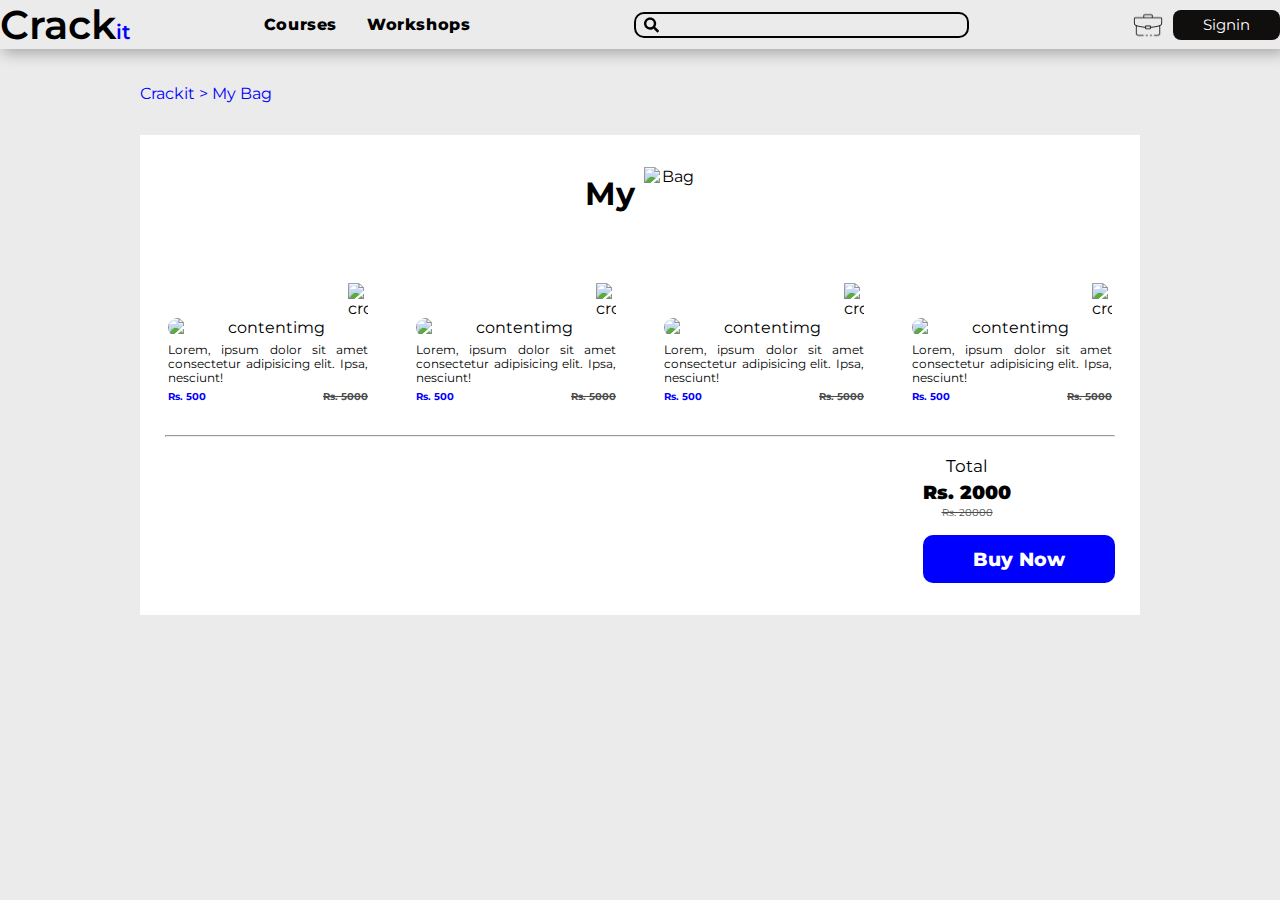
==== Crackit-Main/checkout.html @ 6f3ba3df "responsive" ====
<!DOCTYPE html>
<html lang="en">
  <head>
    <meta charset="UTF-8" />
    <meta http-equiv="X-UA-Compatible" content="IE=edge" />
    <meta name="viewport" content="width=device-width, initial-scale=1.0" />
    <link rel="stylesheet" href="static/css/style.css" />
    <link rel="preconnect" href="https://fonts.gstatic.com" />
    <link
      href="https://fonts.googleapis.com/css2?family=Montserrat:wght@100;200;300;400;500;600;700;800;900&display=swap"
      rel="stylesheet"
    />
    <title>Checkout</title>
  </head>
  <body>
    <!-- HEADER -->
    <header>
    
        <div class="header">
          <!-- Hamburger Menu -->
          <div class="menuHamb">
            <div class="hamburger">
              <span></span>
              <span></span>
              <span></span>
            </div>
            <div class="dropMenu"></div>
            <div class="hamburgerContent">
              <ul class="dropContent">
                <li>About</li>
                <li class="serviceitem">Service</li>
                <li>Contact</li>
                <li>Content</li>
                <li class="bookitem">Books</li>
              </ul>
              <!-- Service Drop Down -->
              <ul class="service-drop">
                <li class="service_back">Back</li>
                <li>Service</li>
                <li>Service</li>
                <li>service</li>
                <li>service</li>
              </ul>

              <!-- Book List -->
              <ul class="book-list">
                <li class="book_back">Back</li>
                <li>Book</li>
                <li>book</li>
                <li>book</li>
              </ul>
            </div>
          </div>
          <!-- End hamburger -->
          <a href="" class="logo">Crack<small>it</small></a>
          <nav>
            <ul>
              <li><a href="">Courses</a></li>
              <li><a href="">Workshops</a></li>
            </ul>
          </nav>

          <div class="input">
            <img src="static/images/search-solid.svg" alt="" />
            <input type="text" />
          </div>

          <div class="headerend">
            <img src="static/images/bag.png" alt="" />

            <button>Signin</button>
          </div>
        </div>
   
    </header>
    <!-- Header End -->

    <!-- Check out page -->

    <section class="container">
      <div class="checkoutText">
        <p>Crackit<span>&nbsp;&gt;&nbsp;</span>My Bag</p>
      </div>
      <div class="myBag">
        <div class="heading">
          <span><h1>My&nbsp;</h1>
            <img src="/static/images/bag1.svg" alt="Bag"
          /></span>
        </div>
        <div class="bagItems">
          <div class="cards">
            <!-- Cards -->
            <div class="cardSectionOne">
              <div class="singleCard">
                <img src="/static/images/close.svg" alt="cross" class="cross" />
                <img src="/static/images/card.jpeg" alt="contentimg" class="img" />
                <p class="desc">
                  Lorem, ipsum dolor sit amet consectetur adipisicing elit. Ipsa,
                  nesciunt!
                </p>
                <span class="prices">
                  <p class="discountPrice">Rs.&nbsp;500</p>
                  <strike><p class="mainPrice">Rs.&nbsp;5000</p></strike>
                </span>
              </div>
              <div class="singleCard">
                  <img src="/static/images/close.svg" alt="cross" class="cross" />
                  <img src="/static/images/card.jpeg" alt="contentimg" class="img" />
                  <p class="desc">
                    Lorem, ipsum dolor sit amet consectetur adipisicing elit. Ipsa,
                    nesciunt!
                  </p>
                  <span class="prices">
                    <p class="discountPrice">Rs.&nbsp;500</p>
                    <strike><p class="mainPrice">Rs.&nbsp;5000</p></strike>
                  </span>
              </div>
            </div>
            <div class="cardSectionTwo">
              <div class="singleCard">
                <img src="/static/images/close.svg" alt="cross" class="cross" />
                <img src="/static/images/card.jpeg" alt="contentimg" class="img" />
                <p class="desc">
                  Lorem, ipsum dolor sit amet consectetur adipisicing elit. Ipsa,
                  nesciunt!
                </p>
                <span class="prices">
                  <p class="discountPrice">Rs.&nbsp;500</p>
                  <strike><p class="mainPrice">Rs.&nbsp;5000</p></strike>
                </span>
              </div>
              <div class="singleCard">
                <img src="/static/images/close.svg" alt="cross" class="cross" />
                <img src="/static/images/card.jpeg" alt="contentimg" class="img" />
                <p class="desc">
                  Lorem, ipsum dolor sit amet consectetur adipisicing elit. Ipsa,
                  nesciunt!
                </p>
                <span class="prices">
                  <p class="discountPrice">Rs.&nbsp;500</p>
                  <strike><p class="mainPrice">Rs.&nbsp;5000</p></strike>
                </span>
              </div>
            </div>
            <!-- Cards End -->
          </div>
        </div>
        <hr>
        <div class="bagTotal">
          <div class="total">
           <div class="totalprice">
            <p class="totalHeading">Total</p>
            <div class="totalanddisc">
              <p class="discountTotalPrice">Rs.&nbsp;2000</p>
              <strike><p class="mainTotalPrice">Rs.&nbsp;20000</p></strike>
            </div>
           </div>
            <button class="buynow">Buy Now</button>
          </div>
        </div>
      </div>
    </section>

    <!-- End Checkout -->
  </body>
</html>
---- Crackit-Main/static/css/style.css ----
html {
  font-size: 100%;
  -webkit-box-sizing: border-box;
  box-sizing: border-box;
}

*,
*::after,
*::before {
  margin: 0;
  padding: 0;
  font-family: "Montserrat", sans-serif;
  -webkit-box-sizing: inherit;
  box-sizing: inherit;
}

a {
  text-decoration: none;
}

li {
  list-style-type: none;
}

p {
  -webkit-margin-before: 1em;
          margin-block-start: 1em;
  -webkit-margin-after: 0em;
          margin-block-end: 0em;
}

.container {
  max-width: 1000px;
  margin-left: auto;
  margin-right: auto;
}

.container1 {
  max-width: 1000px;
  margin-left: auto;
  margin-right: auto;
}

.card {
  width: 230px;
  height: 280px;
  border-radius: 10px;
  overflow: hidden;
  box-shadow: -1px 4px 8px 0px rgba(213, 213, 213, 0.46);
  -webkit-box-shadow: -1px 4px 8px 0px #d6d6d6;
  -moz-box-shadow: -1px 4px 8px 0px rgba(214, 214, 214, 0.46);
}

.card .card-img img {
  width: 230px;
  height: auto;
}

.card .card-bottom {
  margin-left: 16px;
  margin-right: 16px;
}

.card .card-bottom .bottom-top {
  line-height: 1px;
  display: -webkit-box;
  display: -ms-flexbox;
  display: flex;
  -webkit-box-pack: justify;
  -ms-flex-pack: justify;
  justify-content: space-between;
}

.card .card-bottom .bottom-top p {
  font-size: 10px;
  font-weight: 600;
}

.card .card-bottom .bottom-mid p {
  font-size: 14px;
  font-weight: 400;
  -webkit-margin-after: 1em;
  margin-block-end: 1em;
}

.card .card-bottom .bottom-bot {
  display: -webkit-box;
  display: -ms-flexbox;
  display: flex;
  -webkit-box-pack: justify;
  -ms-flex-pack: justify;
  justify-content: space-between;
  -webkit-box-align: center;
      -ms-flex-align: center;
          align-items: center;
}

.card .card-bottom .bottom-bot .bottom-price {
  display: -webkit-box;
  display: -ms-flexbox;
  display: flex;
}

.card .card-bottom .bottom-bot .bottom-price p {
  font-size: 12px;
  font-weight: 400;
}

.card .card-bottom .bottom-bot .bottom-price .bottom-price-text {
  color: blue;
  margin-left: 10px;
}

.card .card-bottom .bottom-bot .bottom-img .pot {
  width: 40px;
  height: auto;
}

button {
  border: none;
  outline: none;
  background-color: transparent;
}

header {
  box-shadow: 4px 3px 14px 1px #d6d6d6;
  -webkit-box-shadow: 4px 3px 14px 1px rgba(0, 0, 0, 0.3);
  -moz-box-shadow: 4px 3px 14px 1px #d6d6d6;
}

header .header {
  max-width: 1300px;
  margin-left: auto;
  margin-right: auto;
  display: -webkit-box;
  display: -ms-flexbox;
  display: flex;
  -webkit-box-pack: justify;
      -ms-flex-pack: justify;
          justify-content: space-between;
  -webkit-box-align: center;
      -ms-flex-align: center;
          align-items: center;
}

header .header .menuHamb {
  display: none;
}

header .header .hamburger {
  display: none;
}

header .header .logo {
  font-size: 40px;
  color: black;
  font-weight: 600;
}

header .header .logo small {
  font-size: 20px;
  color: blue;
}

header .header nav {
  display: -webkit-box;
  display: -ms-flexbox;
  display: flex;
}

header .header nav ul {
  display: -webkit-box;
  display: -ms-flexbox;
  display: flex;
}

header .header nav ul li {
  margin-right: 30px;
}

header .header nav ul li a {
  font-weight: 800;
  color: black;
  letter-spacing: 0.6px;
}

header .header .input {
  margin-right: 30px;
  display: -webkit-box;
  display: -ms-flexbox;
  display: flex;
  border: 2px solid black;
  border-radius: 10px;
  padding: 3px 8px;
}

header .header .input input {
  background-color: transparent;
  border: transparent;
  outline: none;
  width: 300px;
}

header .header .input img {
  width: 15px;
  height: auto;
}

header .header .headerend {
  display: -webkit-box;
  display: -ms-flexbox;
  display: flex;
}

header .header .headerend img {
  width: 30px;
  margin-right: 10px;
}

header .header .headerend button {
  border: none;
  outline: none;
  background-color: transparent;
  background-color: #110e0e;
  color: white;
  padding: 5px 30px;
  border-radius: 8px;
  font-size: 15px;
}

@media (max-width: 768px) {
  header {
    background-color: #052837;
    margin: 0px;
    box-shadow: 4px 3px 14px 1px #d6d6d6;
    -webkit-box-shadow: 4px 3px 14px 1px rgba(0, 0, 0, 0.3);
    -moz-box-shadow: 4px 3px 14px 1px #d6d6d6;
  }
  header .header {
    padding: 15px 15px 10px 15px;
    display: -webkit-box;
    display: -ms-flexbox;
    display: flex;
    -webkit-box-pack: justify;
        -ms-flex-pack: justify;
            justify-content: space-between;
    -webkit-box-align: center;
        -ms-flex-align: center;
            align-items: center;
  }
  header .header .menuHamb {
    display: block;
  }
  header .header .menuHamb .hamburger {
    display: -webkit-box;
    display: -ms-flexbox;
    display: flex;
    -webkit-box-orient: vertical;
    -webkit-box-direction: normal;
        -ms-flex-direction: column;
            flex-direction: column;
    -webkit-box-align: center;
        -ms-flex-align: center;
            align-items: center;
  }
  header .header .menuHamb .hamburger span:nth-child(2n) {
    display: block;
    background-color: white;
    width: 18px;
    border-radius: 2px;
    height: 2.5px;
    -webkit-box-align: center;
        -ms-flex-align: center;
            align-items: center;
    -webkit-box-pack: center;
        -ms-flex-pack: center;
            justify-content: center;
    margin-bottom: 5px;
  }
  header .header .menuHamb .hamburger span:nth-child(2n + 1) {
    border-radius: 2px;
    display: block;
    background-color: white;
    width: 26px;
    height: 2.5px;
  }
  header .header .menuHamb .hamburger span:not(last-child) {
    margin-bottom: 5px;
  }
  header .header .menuHamb .dropMenu {
    position: absolute;
    right: 20px;
    bottom: -20px;
    height: 15px;
    width: 15px;
    display: none;
  }
  header .header .menuHamb .dropMenu .show {
    display: block;
  }
  header .header .menuHamb .hamburgerContent {
    position: fixed;
    height: 100vh;
    width: 100%;
    z-index: 1;
    left: 0;
    top: 0;
    overflow: hidden;
    border-radius: 5px;
    background: #1b1830;
    color: white;
    display: none;
    -webkit-transition: all 0.6s ease;
    transition: all 0.6s ease;
    -webkit-transform: translateX(-100%);
            transform: translateX(-100%);
  }
  header .header .menuHamb .show {
    display: -webkit-box;
    display: -ms-flexbox;
    display: flex;
    -webkit-transform: none;
            transform: none;
    -webkit-transition: all 0.6s ease-in-out;
    transition: all 0.6s ease-in-out;
  }
  header .header .menuHamb .show ul.service-drop {
    display: none;
  }
  header .header .menuHamb .show ul.book-list {
    display: none;
  }
  header .header .menuHamb ul.dropContent {
    width: 100%;
    list-style: none;
    padding: 10px;
    -webkit-transition: all 0.3s ease;
    transition: all 0.3s ease;
  }
  header .header .menuHamb ul.dropContent li {
    line-height: 55px;
  }
  header .header .menuHamb ul.dropContent li a {
    position: relative;
    color: #b0b3b8;
    font-size: 18px;
    font-weight: 500;
    padding: 0 10px;
    display: -webkit-box;
    display: -ms-flexbox;
    display: flex;
    border-radius: 8px;
    -webkit-box-align: center;
        -ms-flex-align: center;
            align-items: center;
    text-decoration: none;
  }
  header .header .menuHamb ul.dropContent li a .icon span {
    line-height: 40px;
    font-size: 20px;
    color: #b0b3b8;
  }
  header .header .menuHamb ul.dropContent li a i {
    position: absolute;
    right: 10px;
    font-size: 25px;
    pointer-events: none;
  }
  header .header .menuHamb ul.dropContent li li:hover a {
    background: #3a3b3c;
  }
  header .header .logo {
    font-size: 30px;
    color: white;
    font-weight: 600;
  }
  header .header .logo small {
    font-size: 20px;
    color: white;
  }
  header .header nav {
    display: none;
  }
  header .header nav ul {
    display: -webkit-box;
    display: -ms-flexbox;
    display: flex;
  }
  header .header nav ul li {
    margin-right: 30px;
  }
  header .header nav ul li a {
    font-weight: 800;
    color: black;
    letter-spacing: 0.6px;
  }
  header .header .input {
    margin-right: 0px;
    display: -webkit-box;
    display: -ms-flexbox;
    display: flex;
    border: 0px solid black;
    border-radius: 10px;
    padding: 3px 8px;
  }
  header .header .input input {
    border: transparent;
    outline: none;
    width: 10px;
    background-color: transparent;
  }
  header .header .input input:focus {
    border: transparent;
    outline: none;
    width: 100px;
    z-index: 99;
    background-color: transparent;
  }
  header .header .input img {
    width: 15px;
    height: auto;
  }
  header .header .headerend {
    display: -webkit-box;
    display: -ms-flexbox;
    display: flex;
  }
  header .header .headerend img {
    width: 30px;
    margin-right: 10px;
  }
  header .header .headerend button {
    border: none;
    outline: none;
    background-color: transparent;
    background-color: transparent;
    color: white;
    padding: 5px 10px;
    border-radius: 8px;
    font-size: 18px;
    font-weight: 500;
  }
  header .dropMenu {
    width: 100%;
  }
}

@media (max-width: 576px) {
  header {
    background-color: #052837;
    margin: 0px;
    box-shadow: 4px 3px 14px 1px #d6d6d6;
    -webkit-box-shadow: 4px 3px 14px 1px rgba(0, 0, 0, 0.3);
    -moz-box-shadow: 4px 3px 14px 1px #d6d6d6;
  }
  header .container .header {
    padding: 15px 15px 10px 15px;
    display: -webkit-box;
    display: -ms-flexbox;
    display: flex;
    -webkit-box-pack: justify;
        -ms-flex-pack: justify;
            justify-content: space-between;
    -webkit-box-align: center;
        -ms-flex-align: center;
            align-items: center;
  }
  header .container .header .menuHamb {
    display: block;
  }
  header .container .header .menuHamb .hamburger {
    display: -webkit-box;
    display: -ms-flexbox;
    display: flex;
    -webkit-box-orient: vertical;
    -webkit-box-direction: normal;
        -ms-flex-direction: column;
            flex-direction: column;
    -webkit-box-align: center;
        -ms-flex-align: center;
            align-items: center;
  }
  header .container .header .menuHamb .hamburger span:nth-child(2n) {
    display: block;
    background-color: white;
    width: 18px;
    border-radius: 2px;
    height: 2.5px;
    -webkit-box-align: center;
        -ms-flex-align: center;
            align-items: center;
    -webkit-box-pack: center;
        -ms-flex-pack: center;
            justify-content: center;
    margin-bottom: 5px;
  }
  header .container .header .menuHamb .hamburger span:nth-child(2n + 1) {
    border-radius: 2px;
    display: block;
    background-color: white;
    width: 26px;
    height: 2.5px;
  }
  header .container .header .menuHamb .hamburger span:not(last-child) {
    margin-bottom: 5px;
  }
  header .container .header .menuHamb .dropMenu {
    position: absolute;
    right: 20px;
    bottom: -20px;
    height: 15px;
    width: 15px;
    display: none;
  }
  header .container .header .menuHamb .dropMenu .show {
    display: block;
  }
  header .container .header .menuHamb .hamburgerContent {
    position: fixed;
    height: 100%;
    width: 100%;
    z-index: 1;
    left: 0;
    overflow: hidden;
    border-radius: 5px;
    background: red;
    display: none;
    -webkit-transition: all 0.6s ease;
    transition: all 0.6s ease;
    -webkit-transform: translateX(-100%);
            transform: translateX(-100%);
  }
  header .container .header .menuHamb .show {
    display: -webkit-box;
    display: -ms-flexbox;
    display: flex;
    -webkit-transform: none;
            transform: none;
    -webkit-transition: all 0.6s ease-in-out;
    transition: all 0.6s ease-in-out;
  }
  header .container .header .menuHamb .show ul.service-drop {
    display: none;
  }
  header .container .header .menuHamb .show ul.book-list {
    display: none;
  }
  header .container .header .menuHamb ul.dropContent {
    width: 100%;
    list-style: none;
    padding: 10px;
    -webkit-transition: all 0.3s ease;
    transition: all 0.3s ease;
  }
  header .container .header .menuHamb ul.dropContent li {
    line-height: 55px;
  }
  header .container .header .menuHamb ul.dropContent li a {
    position: relative;
    color: #b0b3b8;
    font-size: 18px;
    font-weight: 500;
    padding: 0 10px;
    display: -webkit-box;
    display: -ms-flexbox;
    display: flex;
    border-radius: 8px;
    -webkit-box-align: center;
        -ms-flex-align: center;
            align-items: center;
    text-decoration: none;
  }
  header .container .header .menuHamb ul.dropContent li a .icon span {
    line-height: 40px;
    font-size: 20px;
    color: #b0b3b8;
  }
  header .container .header .menuHamb ul.dropContent li a i {
    position: absolute;
    right: 10px;
    font-size: 25px;
    pointer-events: none;
  }
  header .container .header .menuHamb ul.dropContent li li:hover a {
    background: #3a3b3c;
  }
  header .container .header .logo {
    font-size: 30px;
    color: white;
    font-weight: 600;
  }
  header .container .header .logo small {
    font-size: 20px;
    color: white;
  }
  header .container .header nav {
    display: none;
  }
  header .container .header nav ul {
    display: -webkit-box;
    display: -ms-flexbox;
    display: flex;
  }
  header .container .header nav ul li {
    margin-right: 30px;
  }
  header .container .header nav ul li a {
    font-weight: 800;
    color: black;
    letter-spacing: 0.6px;
  }
  header .container .header .input {
    margin-right: 0px;
    display: -webkit-box;
    display: -ms-flexbox;
    display: flex;
    border: 0px solid black;
    border-radius: 10px;
    padding: 3px 8px;
  }
  header .container .header .input input {
    border: transparent;
    outline: none;
    width: 10px;
    background-color: transparent;
  }
  header .container .header .input input:focus {
    border: transparent;
    outline: none;
    width: 100px;
    z-index: 99;
    background-color: transparent;
  }
  header .container .header .input img {
    width: 15px;
    height: auto;
  }
  header .container .header .headerend {
    display: -webkit-box;
    display: -ms-flexbox;
    display: flex;
  }
  header .container .header .headerend img {
    width: 30px;
    margin-right: 10px;
  }
  header .container .header .headerend button {
    border: none;
    outline: none;
    background-color: transparent;
    background-color: transparent;
    color: white;
    padding: 5px 10px;
    border-radius: 8px;
    font-size: 18px;
    font-weight: 500;
  }
  header .container .dropMenu {
    width: 100%;
  }
}

.mainCatContent .breadCrums {
  display: -webkit-box;
  display: -ms-flexbox;
  display: flex;
  -webkit-box-align: center;
      -ms-flex-align: center;
          align-items: center;
  height: 100px;
}

.mainCatContent .breadCrums span {
  display: -webkit-box;
  display: -ms-flexbox;
  display: flex;
  -webkit-box-pack: start;
      -ms-flex-pack: start;
          justify-content: start;
}

.mainCatContent .competitiveExam .examHeading {
  height: 50px;
}

.mainCatContent .competitiveExam .examHeading p {
  overflow: hidden;
  font-size: 30px;
  font-weight: 900;
  letter-spacing: 1px;
  -webkit-margin-before: 0;
          margin-block-start: 0;
  color: black;
  -webkit-text-fill-color: transparent;
  -webkit-text-stroke-width: 1.5px;
  -webkit-text-stroke-color: black;
}

.mainCatContent .competitiveExam .examHeading p:before {
  background-color: #000;
  content: "";
  display: inline-block;
  height: 1px;
  position: relative;
  vertical-align: middle;
  width: 34.5%;
}

.mainCatContent .competitiveExam .examHeading p:before {
  right: 0.5em;
  margin-left: 0%;
}

.mainCatContent .competitiveExam .catSubContent {
  display: -webkit-box;
  display: -ms-flexbox;
  display: flex;
  -webkit-box-pack: justify;
      -ms-flex-pack: justify;
          justify-content: space-between;
  -webkit-column-gap: 7rem;
          column-gap: 7rem;
}

.mainCatContent .competitiveExam .catSubContent .catSide {
  display: -webkit-box;
  display: -ms-flexbox;
  display: flex;
  -webkit-box-orient: vertical;
  -webkit-box-direction: normal;
      -ms-flex-direction: column;
          flex-direction: column;
  row-gap: 7rem;
  white-space: nowrap;
}

.mainCatContent .competitiveExam .catSubContent .catSide .sideTopic h2 {
  border-bottom: 1px solid rgba(0, 0, 0, 0.3);
  padding: 0 0 10px 0;
  font-weight: 900;
}

.mainCatContent .competitiveExam .catSubContent .catSide .sideTopic .topicList {
  display: -webkit-box;
  display: -ms-flexbox;
  display: flex;
  -webkit-box-orient: vertical;
  -webkit-box-direction: normal;
      -ms-flex-direction: column;
          flex-direction: column;
  row-gap: 1rem;
}

.mainCatContent .competitiveExam .catSubContent .catSide .otherTopic h2 {
  border-bottom: 1.5px solid rgba(0, 0, 0, 0.2);
  padding: 0 0 10px 0;
  font-weight: 900;
}

.mainCatContent .competitiveExam .catSubContent .catSide .otherTopic h2 span {
  -webkit-text-fill-color: white;
  -webkit-text-stroke-width: 1px;
  -webkit-text-stroke-color: black;
}

.mainCatContent .competitiveExam .catSubContent .catSide .otherTopic .otherList {
  display: -webkit-box;
  display: -ms-flexbox;
  display: flex;
  -webkit-box-orient: vertical;
  -webkit-box-direction: normal;
      -ms-flex-direction: column;
          flex-direction: column;
  row-gap: 1rem;
}

.mainCatContent .competitiveExam .catSubContent .allContent .poster img {
  width: 100%;
}

.mainCatContent .competitiveExam .catSubContent .allContent .allCourses {
  display: -webkit-box;
  display: -ms-flexbox;
  display: flex;
  -webkit-box-orient: vertical;
  -webkit-box-direction: normal;
      -ms-flex-direction: column;
          flex-direction: column;
  row-gap: 1.5rem;
}

.mainCatContent .competitiveExam .catSubContent .allContent .allCourses .allCoursesHeading {
  padding: 20px 0 10px 0;
  width: 100%;
  border-bottom: 1px solid rgba(0, 0, 0, 0.3);
}

.mainCatContent .competitiveExam .catSubContent .allContent .allCourses .allCoursesHeading h2 {
  font-weight: 800;
}

.mainCatContent .competitiveExam .catSubContent .allContent .allCourses .courseButton button {
  border: none;
  outline: none;
  background-color: transparent;
  background-color: blue;
  color: white;
  padding: 5px 20px;
  font-size: 18px;
  font-weight: 700;
}

.mainCatContent .competitiveExam .catSubContent .allContent .allCourses .courseCard {
  display: -webkit-box;
  display: -ms-flexbox;
  display: flex;
  -webkit-box-orient: vertical;
  -webkit-box-direction: normal;
      -ms-flex-direction: column;
          flex-direction: column;
  row-gap: 2rem;
}

.mainCatContent .competitiveExam .catSubContent .allContent .allCourses .courseCard .row1 {
  display: -webkit-box;
  display: -ms-flexbox;
  display: flex;
  -webkit-box-pack: justify;
      -ms-flex-pack: justify;
          justify-content: space-between;
  -webkit-box-align: center;
      -ms-flex-align: center;
          align-items: center;
}

.mainCatContent .competitiveExam .catSubContent .allContent .allCourses .courseCard .row2 {
  display: -webkit-box;
  display: -ms-flexbox;
  display: flex;
  -webkit-box-pack: justify;
      -ms-flex-pack: justify;
          justify-content: space-between;
  -webkit-box-align: center;
      -ms-flex-align: center;
          align-items: center;
}

.mainCatContent .competitiveExam .catSubContent .allContent .allCourses .courseCard .row3 {
  display: -webkit-box;
  display: -ms-flexbox;
  display: flex;
  -webkit-box-pack: justify;
      -ms-flex-pack: justify;
          justify-content: space-between;
  -webkit-box-align: center;
      -ms-flex-align: center;
          align-items: center;
}

@media (max-width: 768px) {
  .mainCatContent {
    display: -webkit-box;
    display: -ms-flexbox;
    display: flex;
    -webkit-box-orient: vertical;
    -webkit-box-direction: normal;
        -ms-flex-direction: column;
            flex-direction: column;
  }
  .mainCatContent .breadCrums {
    display: none;
  }
  .mainCatContent .competitiveExam {
    display: -webkit-box;
    display: -ms-flexbox;
    display: flex;
    -webkit-box-orient: vertical;
    -webkit-box-direction: normal;
        -ms-flex-direction: column;
            flex-direction: column;
  }
  .mainCatContent .competitiveExam .examHeading {
    margin-top: 2em;
    height: 50px;
  }
  .mainCatContent .competitiveExam .examHeading p {
    overflow: hidden;
    font-size: 6.5vw;
    text-align: center;
    font-weight: 900;
    letter-spacing: 1px;
    -webkit-margin-before: 0;
            margin-block-start: 0;
    color: black;
    -webkit-text-fill-color: transparent;
    -webkit-text-stroke-width: 1.5px;
    -webkit-text-stroke-color: black;
  }
  .mainCatContent .competitiveExam .examHeading p:before, .mainCatContent .competitiveExam .examHeading p::after {
    background-color: #000;
    content: "";
    display: inline-block;
    height: 1px;
    position: relative;
    vertical-align: middle;
    width: 15vw;
    white-space: nowrap;
  }
  .mainCatContent .competitiveExam .examHeading p:before {
    right: 0.5em;
    margin-left: 0%;
  }
  .mainCatContent .competitiveExam .examHeading p::after {
    left: 0.5em;
    margin-right: 0%;
  }
  .mainCatContent .competitiveExam .catSubContent {
    display: -webkit-box;
    display: -ms-flexbox;
    display: flex;
    -webkit-box-pack: justify;
        -ms-flex-pack: justify;
            justify-content: space-between;
    -webkit-column-gap: 7rem;
            column-gap: 7rem;
    -webkit-box-orient: vertical;
    -webkit-box-direction: normal;
        -ms-flex-direction: column;
            flex-direction: column;
  }
  .mainCatContent .competitiveExam .catSubContent .catSide {
    display: none;
  }
  .mainCatContent .competitiveExam .catSubContent .allContent .poster {
    width: 100%;
  }
  .mainCatContent .competitiveExam .catSubContent .allContent .poster img {
    width: 100%;
  }
  .mainCatContent .competitiveExam .catSubContent .allContent .allCourses {
    display: -webkit-box;
    display: -ms-flexbox;
    display: flex;
    -webkit-box-orient: vertical;
    -webkit-box-direction: normal;
        -ms-flex-direction: column;
            flex-direction: column;
    row-gap: 1.5rem;
    -webkit-box-align: center;
        -ms-flex-align: center;
            align-items: center;
  }
  .mainCatContent .competitiveExam .catSubContent .allContent .allCourses .allCoursesHeading {
    display: -webkit-box;
    display: -ms-flexbox;
    display: flex;
    -webkit-box-pack: center;
        -ms-flex-pack: center;
            justify-content: center;
    -webkit-box-align: center;
        -ms-flex-align: center;
            align-items: center;
    padding: 20px 0 10px 0;
    width: 80%;
    border-bottom: 0px solid rgba(0, 0, 0, 0.3);
  }
  .mainCatContent .competitiveExam .catSubContent .allContent .allCourses .allCoursesHeading h2 {
    font-weight: 800;
  }
  .mainCatContent .competitiveExam .catSubContent .allContent .allCourses .courseButton {
    display: none;
  }
  .mainCatContent .competitiveExam .catSubContent .allContent .allCourses .courseCard {
    display: -webkit-box;
    display: -ms-flexbox;
    display: flex;
    -webkit-box-orient: vertical;
    -webkit-box-direction: normal;
        -ms-flex-direction: column;
            flex-direction: column;
    row-gap: 2rem;
  }
  .mainCatContent .competitiveExam .catSubContent .allContent .allCourses .courseCard .row1 {
    display: -webkit-box;
    display: -ms-flexbox;
    display: flex;
    -webkit-box-pack: justify;
        -ms-flex-pack: justify;
            justify-content: space-between;
    -webkit-box-align: center;
        -ms-flex-align: center;
            align-items: center;
    -webkit-box-orient: vertical;
    -webkit-box-direction: normal;
        -ms-flex-direction: column;
            flex-direction: column;
  }
  .mainCatContent .competitiveExam .catSubContent .allContent .allCourses .courseCard .row1 .card:not(:last-child) {
    margin-bottom: 2rem;
  }
  .mainCatContent .competitiveExam .catSubContent .allContent .allCourses .courseCard .row2 {
    display: -webkit-box;
    display: -ms-flexbox;
    display: flex;
    -webkit-box-pack: justify;
        -ms-flex-pack: justify;
            justify-content: space-between;
    -webkit-box-align: center;
        -ms-flex-align: center;
            align-items: center;
    -webkit-box-orient: vertical;
    -webkit-box-direction: normal;
        -ms-flex-direction: column;
            flex-direction: column;
  }
  .mainCatContent .competitiveExam .catSubContent .allContent .allCourses .courseCard .row2 .card:not(:last-child) {
    margin-bottom: 2rem;
  }
  .mainCatContent .competitiveExam .catSubContent .allContent .allCourses .courseCard .row3 {
    display: -webkit-box;
    display: -ms-flexbox;
    display: flex;
    -webkit-box-pack: justify;
        -ms-flex-pack: justify;
            justify-content: space-between;
    -webkit-box-align: center;
        -ms-flex-align: center;
            align-items: center;
    -webkit-box-orient: vertical;
    -webkit-box-direction: normal;
        -ms-flex-direction: column;
            flex-direction: column;
  }
  .mainCatContent .competitiveExam .catSubContent .allContent .allCourses .courseCard .row3 .card:not(:last-child) {
    margin-bottom: 2rem;
  }
}

@media (max-width: 576px) {
  .mainCatContent {
    display: -webkit-box;
    display: -ms-flexbox;
    display: flex;
    -webkit-box-orient: vertical;
    -webkit-box-direction: normal;
        -ms-flex-direction: column;
            flex-direction: column;
  }
  .mainCatContent .breadCrums {
    display: none;
  }
  .mainCatContent .competitiveExam {
    display: -webkit-box;
    display: -ms-flexbox;
    display: flex;
    -webkit-box-orient: vertical;
    -webkit-box-direction: normal;
        -ms-flex-direction: column;
            flex-direction: column;
  }
  .mainCatContent .competitiveExam .examHeading {
    height: 50px;
    margin-top: 2em;
  }
  .mainCatContent .competitiveExam .examHeading p {
    overflow: hidden;
    font-size: 6.5vw;
    text-align: center;
    font-weight: 900;
    letter-spacing: 1px;
    -webkit-margin-before: 0;
            margin-block-start: 0;
    color: black;
    -webkit-text-fill-color: transparent;
    -webkit-text-stroke-width: 1.5px;
    -webkit-text-stroke-color: black;
  }
  .mainCatContent .competitiveExam .examHeading p:before, .mainCatContent .competitiveExam .examHeading p::after {
    background-color: #000;
    content: "";
    display: inline-block;
    height: 1px;
    position: relative;
    vertical-align: middle;
    width: 15vw;
    white-space: nowrap;
  }
  .mainCatContent .competitiveExam .examHeading p:before {
    right: 0.5em;
    margin-left: 0%;
  }
  .mainCatContent .competitiveExam .examHeading p::after {
    left: 0.5em;
    margin-right: 0%;
  }
  .mainCatContent .competitiveExam .catSubContent {
    display: -webkit-box;
    display: -ms-flexbox;
    display: flex;
    -webkit-box-pack: justify;
        -ms-flex-pack: justify;
            justify-content: space-between;
    -webkit-column-gap: 7rem;
            column-gap: 7rem;
    -webkit-box-orient: vertical;
    -webkit-box-direction: normal;
        -ms-flex-direction: column;
            flex-direction: column;
  }
  .mainCatContent .competitiveExam .catSubContent .catSide {
    display: none;
  }
  .mainCatContent .competitiveExam .catSubContent .allContent .poster {
    width: 100%;
  }
  .mainCatContent .competitiveExam .catSubContent .allContent .poster img {
    width: 100%;
  }
  .mainCatContent .competitiveExam .catSubContent .allContent .allCourses {
    display: -webkit-box;
    display: -ms-flexbox;
    display: flex;
    -webkit-box-orient: vertical;
    -webkit-box-direction: normal;
        -ms-flex-direction: column;
            flex-direction: column;
    row-gap: 1.5rem;
    -webkit-box-align: center;
        -ms-flex-align: center;
            align-items: center;
  }
  .mainCatContent .competitiveExam .catSubContent .allContent .allCourses .allCoursesHeading {
    display: -webkit-box;
    display: -ms-flexbox;
    display: flex;
    -webkit-box-pack: center;
        -ms-flex-pack: center;
            justify-content: center;
    -webkit-box-align: center;
        -ms-flex-align: center;
            align-items: center;
    padding: 20px 0 10px 0;
    width: 80%;
    border-bottom: 10x solid rgba(0, 0, 0, 0.3);
  }
  .mainCatContent .competitiveExam .catSubContent .allContent .allCourses .allCoursesHeading h2 {
    font-weight: 800;
  }
  .mainCatContent .competitiveExam .catSubContent .allContent .allCourses .courseButton {
    display: none;
  }
  .mainCatContent .competitiveExam .catSubContent .allContent .allCourses .courseCard {
    display: -webkit-box;
    display: -ms-flexbox;
    display: flex;
    -webkit-box-orient: vertical;
    -webkit-box-direction: normal;
        -ms-flex-direction: column;
            flex-direction: column;
    row-gap: 2rem;
  }
  .mainCatContent .competitiveExam .catSubContent .allContent .allCourses .courseCard .row1 {
    display: -webkit-box;
    display: -ms-flexbox;
    display: flex;
    -webkit-box-pack: justify;
        -ms-flex-pack: justify;
            justify-content: space-between;
    -webkit-box-align: center;
        -ms-flex-align: center;
            align-items: center;
    -webkit-box-orient: vertical;
    -webkit-box-direction: normal;
        -ms-flex-direction: column;
            flex-direction: column;
  }
  .mainCatContent .competitiveExam .catSubContent .allContent .allCourses .courseCard .row1 .card:not(:last-child) {
    margin-bottom: 2rem;
  }
  .mainCatContent .competitiveExam .catSubContent .allContent .allCourses .courseCard .row2 {
    display: -webkit-box;
    display: -ms-flexbox;
    display: flex;
    -webkit-box-pack: justify;
        -ms-flex-pack: justify;
            justify-content: space-between;
    -webkit-box-align: center;
        -ms-flex-align: center;
            align-items: center;
    -webkit-box-orient: vertical;
    -webkit-box-direction: normal;
        -ms-flex-direction: column;
            flex-direction: column;
  }
  .mainCatContent .competitiveExam .catSubContent .allContent .allCourses .courseCard .row2 .card:not(:last-child) {
    margin-bottom: 2rem;
  }
  .mainCatContent .competitiveExam .catSubContent .allContent .allCourses .courseCard .row3 {
    display: -webkit-box;
    display: -ms-flexbox;
    display: flex;
    -webkit-box-pack: justify;
        -ms-flex-pack: justify;
            justify-content: space-between;
    -webkit-box-align: center;
        -ms-flex-align: center;
            align-items: center;
    -webkit-box-orient: vertical;
    -webkit-box-direction: normal;
        -ms-flex-direction: column;
            flex-direction: column;
  }
  .mainCatContent .competitiveExam .catSubContent .allContent .allCourses .courseCard .row3 .card:not(:last-child) {
    margin-bottom: 2rem;
  }
}

.mainPage {
  width: 100%;
  height: 100vh;
  display: -webkit-box;
  display: -ms-flexbox;
  display: flex;
  -webkit-box-orient: vertical;
  -webkit-box-direction: normal;
      -ms-flex-direction: column;
          flex-direction: column;
  -webkit-box-align: center;
      -ms-flex-align: center;
          align-items: center;
  -webkit-box-pack: center;
      -ms-flex-pack: center;
          justify-content: center;
  background-color: #ccccccdc;
}

.mainPage .loginPage {
  background: white;
  width: 550px;
  display: -webkit-box;
  display: -ms-flexbox;
  display: flex;
  -webkit-box-orient: vertical;
  -webkit-box-direction: normal;
      -ms-flex-direction: column;
          flex-direction: column;
  -webkit-box-pack: start;
      -ms-flex-pack: start;
          justify-content: flex-start;
  -webkit-box-align: center;
      -ms-flex-align: center;
          align-items: center;
}

.mainPage .loginPage .loginHeading {
  width: 100%;
  display: -webkit-box;
  display: -ms-flexbox;
  display: flex;
  -webkit-box-align: center;
      -ms-flex-align: center;
          align-items: center;
  -webkit-box-pack: center;
      -ms-flex-pack: center;
          justify-content: center;
  padding: 16px 16px;
}

.mainPage .loginPage .loginHeading .text {
  font-size: 40px;
  color: navy;
}

.mainPage .loginPage .loginInfo {
  width: 100%;
  display: -webkit-box;
  display: -ms-flexbox;
  display: flex;
  -webkit-box-orient: vertical;
  -webkit-box-direction: normal;
      -ms-flex-direction: column;
          flex-direction: column;
  -webkit-box-align: center;
      -ms-flex-align: center;
          align-items: center;
}

.mainPage .loginPage .loginInfo .googleLogin {
  display: -webkit-box;
  display: -ms-flexbox;
  display: flex;
  -webkit-box-align: center;
      -ms-flex-align: center;
          align-items: center;
  -webkit-box-pack: center;
      -ms-flex-pack: center;
          justify-content: center;
  padding: 0px 0px 16px 0px;
}

.mainPage .loginPage .loginInfo .googleLogin span {
  display: -webkit-box;
  display: -ms-flexbox;
  display: flex;
  border: 1px solid black;
  border-radius: 25px;
  padding: 5px 40px;
  -webkit-box-align: center;
      -ms-flex-align: center;
          align-items: center;
  -webkit-column-gap: 1rem;
          column-gap: 1rem;
}

.mainPage .loginPage .loginInfo .googleLogin span img {
  width: 32px;
  height: 32px;
}

.mainPage .loginPage .loginInfo .googleLogin span p {
  -webkit-margin-before: 0em;
          margin-block-start: 0em;
}

.mainPage .loginPage .loginInfo .divider {
  width: 100%;
  padding-bottom: 16px;
}

.mainPage .loginPage .loginInfo .divider p {
  text-align: center;
  -webkit-margin-before: 0em;
          margin-block-start: 0em;
  overflow: hidden;
}

.mainPage .loginPage .loginInfo .divider p:before, .mainPage .loginPage .loginInfo .divider p:after {
  content: " ";
  height: 1px;
  background-color: black;
  position: relative;
  display: inline-block;
  vertical-align: middle;
  width: 40%;
}

.mainPage .loginPage .loginInfo .divider p:before {
  right: 0.5em;
  margin-left: 0%;
}

.mainPage .loginPage .loginInfo .divider p:after {
  left: 0.5em;
  margin-right: 0;
}

.mainPage .loginPage .loginInfo .loginInput {
  width: 50%;
  display: -webkit-box;
  display: -ms-flexbox;
  display: flex;
  -webkit-box-orient: vertical;
  -webkit-box-direction: normal;
      -ms-flex-direction: column;
          flex-direction: column;
  row-gap: 1rem;
  -webkit-box-pack: center;
      -ms-flex-pack: center;
          justify-content: center;
  padding-bottom: 16px;
}

.mainPage .loginPage .loginInfo .loginInput .username {
  display: -webkit-box;
  display: -ms-flexbox;
  display: flex;
  -webkit-box-pack: center;
      -ms-flex-pack: center;
          justify-content: center;
  -webkit-box-align: center;
      -ms-flex-align: center;
          align-items: center;
  width: 100%;
}

.mainPage .loginPage .loginInfo .loginInput .username input {
  width: 100%;
  border-radius: 10px;
  outline: none;
  border: 1px solid #000;
  font-size: 16px;
  padding: 8px 20px;
}

.mainPage .loginPage .loginInfo .loginInput .username input::-webkit-input-placeholder {
  font-size: 16px;
}

.mainPage .loginPage .loginInfo .loginInput .username input:-ms-input-placeholder {
  font-size: 16px;
}

.mainPage .loginPage .loginInfo .loginInput .username input::-ms-input-placeholder {
  font-size: 16px;
}

.mainPage .loginPage .loginInfo .loginInput .username input::placeholder {
  font-size: 16px;
}

.mainPage .loginPage .loginInfo .loginInput .password {
  display: -webkit-box;
  display: -ms-flexbox;
  display: flex;
  -webkit-box-pack: center;
      -ms-flex-pack: center;
          justify-content: center;
  -webkit-box-align: center;
      -ms-flex-align: center;
          align-items: center;
  width: 100%;
}

.mainPage .loginPage .loginInfo .loginInput .password input {
  width: 100%;
  border-radius: 10px;
  outline: none;
  border: 1px solid #000;
  font-size: 16px;
  padding: 8px 20px;
}

.mainPage .loginPage .loginInfo .loginInput .password input::-webkit-input-placeholder {
  font-size: 16px;
}

.mainPage .loginPage .loginInfo .loginInput .password input:-ms-input-placeholder {
  font-size: 16px;
}

.mainPage .loginPage .loginInfo .loginInput .password input::-ms-input-placeholder {
  font-size: 16px;
}

.mainPage .loginPage .loginInfo .loginInput .password input::placeholder {
  font-size: 16px;
}

.mainPage .loginPage .loginBtn {
  width: 50%;
  display: -webkit-box;
  display: -ms-flexbox;
  display: flex;
  -webkit-box-align: center;
      -ms-flex-align: center;
          align-items: center;
}

.mainPage .loginPage .loginBtn p {
  text-align: center;
  width: 100%;
  background-color: navy;
  color: white;
  font-size: 16px;
  padding: 8px 20px;
  border-radius: 10px;
  -webkit-margin-before: 0em;
          margin-block-start: 0em;
}

.mainPage .loginPage .notloginText {
  display: -webkit-box;
  display: -ms-flexbox;
  display: flex;
  -webkit-box-orient: vertical;
  -webkit-box-direction: normal;
      -ms-flex-direction: column;
          flex-direction: column;
  -webkit-box-align: center;
      -ms-flex-align: center;
          align-items: center;
  -webkit-box-pack: center;
      -ms-flex-pack: center;
          justify-content: center;
  padding: 16px 0;
}

.mainPage .loginPage .notloginText p {
  -webkit-margin-before: 0.5em;
          margin-block-start: 0.5em;
}

@media (max-width: 768px) {
  .mainPage .loginPage {
    width: 80%;
  }
}

@media (max-width: 576px) {
  .mainPage .loginPage {
    width: 100%;
  }
  .mainPage .loginPage .loginBtn {
    width: 80%;
    display: -webkit-box;
    display: -ms-flexbox;
    display: flex;
  }
  .mainPage .loginPage .loginInfo .loginInput {
    width: 80%;
    display: -webkit-box;
    display: -ms-flexbox;
    display: flex;
  }
  .mainPage .loginPage .loginHeading .text {
    font-size: 10vw;
    color: navy;
  }
  .mainPage .loginPage .loginInfo .googleLogin span {
    display: -webkit-box;
    display: -ms-flexbox;
    display: flex;
    padding: 3px 53px;
    -webkit-column-gap: 0.5rem;
            column-gap: 0.5rem;
  }
  .mainPage .loginPage .loginInfo .googleLogin span img {
    width: 24px;
    height: 24px;
  }
}

.signupPage {
  width: 100%;
  height: 100vh;
  display: -webkit-box;
  display: -ms-flexbox;
  display: flex;
  -webkit-box-orient: vertical;
  -webkit-box-direction: normal;
      -ms-flex-direction: column;
          flex-direction: column;
  -webkit-box-align: center;
      -ms-flex-align: center;
          align-items: center;
  -webkit-box-pack: center;
      -ms-flex-pack: center;
          justify-content: center;
  background-color: #ccccccdc;
}

.signupPage .signupForm {
  background: white;
  display: -webkit-box;
  display: -ms-flexbox;
  display: flex;
  -webkit-box-align: center;
      -ms-flex-align: center;
          align-items: center;
  -webkit-box-orient: vertical;
  -webkit-box-direction: normal;
      -ms-flex-direction: column;
          flex-direction: column;
  padding: 20px 40px;
}

.signupPage .signupForm .up {
  display: -webkit-box;
  display: -ms-flexbox;
  display: flex;
  -webkit-box-orient: vertical;
  -webkit-box-direction: normal;
      -ms-flex-direction: column;
          flex-direction: column;
  -webkit-box-align: center;
      -ms-flex-align: center;
          align-items: center;
  -webkit-box-pack: center;
      -ms-flex-pack: center;
          justify-content: center;
  row-gap: 1rem;
  margin-top: 1rem;
  margin-bottom: 1rem;
}

.signupPage .signupForm .up .heading h4 {
  color: navy;
  font-size: 40px;
}

.signupPage .signupForm .up .googleLogin {
  border: 1px solid #000;
  width: 100%;
  border-radius: 10px;
  cursor: pointer;
}

.signupPage .signupForm .up .googleLogin span {
  display: -webkit-box;
  display: -ms-flexbox;
  display: flex;
  -webkit-box-align: center;
      -ms-flex-align: center;
          align-items: center;
  -webkit-column-gap: 1rem;
          column-gap: 1rem;
  padding: 3px 30px;
}

.signupPage .signupForm .up .googleLogin span img {
  width: 32px;
  height: 32px;
}

.signupPage .signupForm .up .googleLogin span p {
  -webkit-margin-before: 0em;
          margin-block-start: 0em;
}

.signupPage .signupForm .divider {
  width: 100%;
}

.signupPage .signupForm .divider p {
  text-align: center;
  -webkit-margin-before: 0em;
          margin-block-start: 0em;
  overflow: hidden;
}

.signupPage .signupForm .divider p:before, .signupPage .signupForm .divider p:after {
  content: " ";
  height: 1px;
  background-color: black;
  position: relative;
  display: inline-block;
  vertical-align: middle;
  width: 40%;
}

.signupPage .signupForm .divider p:before {
  right: 0.5em;
  margin-left: 0%;
}

.signupPage .signupForm .divider p:after {
  left: 0.5em;
  margin-right: 0;
}

.signupPage .signupForm .center {
  width: 80%;
  overflow: hidden;
  display: -webkit-box;
  display: -ms-flexbox;
  display: flex;
  -webkit-box-orient: vertical;
  -webkit-box-direction: normal;
      -ms-flex-direction: column;
          flex-direction: column;
  row-gap: 1em;
  margin-top: 1rem;
}

.signupPage .signupForm .center span {
  width: 100%;
  display: -webkit-box;
  display: -ms-flexbox;
  display: flex;
  -webkit-box-pack: justify;
      -ms-flex-pack: justify;
          justify-content: space-between;
}

.signupPage .signupForm .center span input {
  width: 50%;
  border: 1px solid #000;
  outline: none;
  padding: 10px 20px;
  width: auto;
}

.signupPage .signupForm .center input {
  outline: none;
  padding: 10px 20px;
  border: 1px solid #000;
  border-radius: 10px;
}

.signupPage .signupForm .center p {
  -webkit-margin-before: 0em;
          margin-block-start: 0em;
}

.signupPage .signupForm .center button {
  background: navy;
  outline: none;
  border: none;
  padding: 8px 20px;
  border-radius: 10px;
  cursor: pointer;
}

.signupPage .signupForm .center button a {
  font-size: 16px;
  color: white;
}

.signupPage .signupForm .center span p.login {
  font-size: 17px;
  margin-bottom: 1em;
}

.signupPage .signupForm .center span p.login a {
  color: navy;
}

.signupPage .signupForm hr.line {
  width: 85%;
  height: 1px;
  outline: none;
  border: none;
  background: #000;
}

.signupPage .signupForm .down {
  -webkit-margin-before: 0em;
          margin-block-start: 0em;
  width: 70%;
}

.signupPage .signupForm .down p {
  text-align: center;
}

.signupPage .signupForm .down p span {
  font-weight: 600;
  cursor: pointer;
}

@media (max-width: 768px) {
  .signupPage .signupForm {
    padding: 20px 0px;
  }
  .signupPage .signupForm .up .googleLogin span {
    padding: 0 30px;
  }
  .signupPage .signupForm .up .googleLogin span img {
    width: 24px;
    height: 28px;
  }
  .signupPage .signupForm .up .heading h4 {
    color: navy;
    font-size: 6.5vw;
  }
  .signupPage .signupForm .center {
    width: 90%;
  }
  .signupPage .signupForm .center span input {
    width: 47%;
    border: 1px solid #000;
    padding: 7px 20px;
  }
  .signupPage .signupForm .center input {
    outline: none;
    padding: 7px 20px;
    border-radius: 10px;
  }
  .signupPage .signupForm .center .logintext {
    display: -webkit-box;
    display: -ms-flexbox;
    display: flex;
    -webkit-box-align: center;
        -ms-flex-align: center;
            align-items: center;
    -webkit-box-pack: center;
        -ms-flex-pack: center;
            justify-content: center;
  }
  .signupPage .signupForm hr.line {
    width: 90%;
    height: 1px;
    outline: none;
    border: none;
    background: #000;
  }
  .signupPage .signupForm .down {
    -webkit-margin-before: 0em;
            margin-block-start: 0em;
    width: 80%;
  }
}

.poster {
  margin-top: 10px;
}

.poster img {
  width: 100%;
}

.explore {
  margin-top: 30px;
}

.explore p {
  overflow: hidden;
  text-align: center;
  font-size: 25px;
  font-weight: 900;
}

.explore p span {
  -webkit-text-fill-color: white;
  -webkit-text-stroke-width: 1px;
  -webkit-text-stroke-color: black;
}

.explore p:before,
.explore p:after {
  background-color: #000;
  content: "";
  display: inline-block;
  height: 1px;
  position: relative;
  vertical-align: middle;
  width: 50%;
}

.explore p:before {
  right: 0.5em;
  margin-left: -50%;
}

.explore p:after {
  left: 0.5em;
  margin-right: -50%;
}

.row {
  display: -webkit-box;
  display: -ms-flexbox;
  display: flex;
  -webkit-box-orient: vertical;
  -webkit-box-direction: normal;
      -ms-flex-direction: column;
          flex-direction: column;
  row-gap: 3rem;
}

.row .course-list {
  margin-top: 30px;
}

.row .course-list ul {
  display: -webkit-box;
  display: -ms-flexbox;
  display: flex;
  -webkit-box-pack: justify;
      -ms-flex-pack: justify;
          justify-content: space-between;
  -webkit-box-align: center;
      -ms-flex-align: center;
          align-items: center;
}

.row .course-list ul li {
  margin-right: 30px;
}

.row .course-list ul li a {
  padding: 5px 10px;
  font-weight: 600;
  color: black;
  letter-spacing: 0.6px;
}

.row .course-list ul li .active {
  color: white;
  background-color: #0252e7;
}

.row .cards-desktop {
  display: -webkit-box;
  display: -ms-flexbox;
  display: flex;
  -webkit-box-pack: justify;
      -ms-flex-pack: justify;
          justify-content: space-between;
}

@media (max-width: 768px) {
  .row .cards-desktop {
    display: none;
  }
}

.row .cards-desktop .carousel-wrapper {
  width: 1000px;
  margin: auto;
  position: relative;
  text-align: center;
  font-family: sans-serif;
}

.row .cards-desktop .carousel-wrapper .owl-carousel .prev-carousel:hover {
  background-position: 0px -53px;
}

.row .cards-desktop .carousel-wrapper .owl-carousel .next-carousel:hover {
  background-position: -24px -53px;
}

.row .cards-desktop .carousel-wrapper .owl-carousel .item {
  text-align: center;
}

.row .cards-desktop .carousel-wrapper .owl-carousel .nav-button {
  height: 50px;
  width: 25px;
  cursor: pointer;
  position: absolute;
  top: 110px !important;
}

.row .cards-desktop .carousel-wrapper .owl-carousel .owl-prev.disabled,
.row .cards-desktop .carousel-wrapper .owl-carousel .owl-next.disabled {
  pointer-events: none;
  opacity: 0.25;
}

.row .cards-desktop .carousel-wrapper .owl-carousel .owl-prev {
  left: -35px;
}

.row .cards-desktop .carousel-wrapper .owl-carousel .owl-next {
  right: -35px;
}

.row .cards-desktop .carousel-wrapper .owl-carousel .owl-stage-outer {
  position: relative;
  overflow: hidden;
  height: 40vh;
  /* -webkit-transform: translate3d(0,0,0); */
}

.row .cards-desktop .carousel-wrapper .owl-carousel .owl-nav {
  overflow: hidden;
  height: 0px;
}

.row .cards-desktop .carousel-wrapper .owl-theme .owl-dots .owl-dot.active span,
.row .cards-desktop .carousel-wrapper .owl-theme .owl-dots .owl-dot:hover span {
  background: #5110e9;
}

.row .cards-desktop .carousel-wrapper .owl-theme .owl-nav [class*="owl-"] {
  color: #ffffff;
  font-size: 39px;
  background: #000000;
  border-radius: 3px;
}

.row .cards-mobile {
  display: none;
}

@media (min-width: 577px) and (max-width: 768px) {
  .explore {
    margin-top: 30px;
  }
  .explore p {
    overflow: hidden;
    text-align: center;
    font-size: 5.5vw;
    font-weight: 900;
  }
  .explore p span {
    -webkit-text-fill-color: white;
    -webkit-text-stroke-width: 1px;
    -webkit-text-stroke-color: black;
  }
  .explore p:before,
  .explore p:after {
    background-color: #000;
    content: "";
    display: inline-block;
    height: 1px;
    position: relative;
    vertical-align: middle;
    width: 50%;
  }
  .explore p:before {
    right: 0.5em;
    margin-left: -50%;
  }
  .explore p:after {
    left: 0.5em;
    margin-right: -50%;
  }
  .row .course-list ul {
    display: -webkit-box;
    display: -ms-flexbox;
    display: flex;
    -webkit-box-orient: vertical;
    -webkit-box-direction: normal;
        -ms-flex-direction: column;
            flex-direction: column;
  }
  .row .course-list ul li {
    margin-left: 0;
  }
  .row .cards-mobile {
    margin-top: 40px;
    display: -webkit-box;
    display: -ms-flexbox;
    display: flex;
    -webkit-box-orient: horizontal;
    -webkit-box-direction: normal;
        -ms-flex-direction: row;
            flex-direction: row;
    -webkit-column-gap: 3em;
            column-gap: 3em;
    -ms-flex-wrap: wrap;
        flex-wrap: wrap;
    -webkit-box-align: center;
        -ms-flex-align: center;
            align-items: center;
    -webkit-box-pack: center;
        -ms-flex-pack: center;
            justify-content: center;
  }
  .row .cards-mobile .card:not(:last-child) {
    margin-bottom: 20px;
  }
}

@media (max-width: 576px) {
  .explore {
    margin-top: 30px;
  }
  .explore p {
    overflow: hidden;
    text-align: center;
    font-size: 5.5vw;
    font-weight: 900;
  }
  .explore p span {
    -webkit-text-fill-color: white;
    -webkit-text-stroke-width: 1px;
    -webkit-text-stroke-color: black;
  }
  .explore p:before,
  .explore p:after {
    background-color: #000;
    content: "";
    display: inline-block;
    height: 1px;
    position: relative;
    vertical-align: middle;
    width: 50%;
  }
  .explore p:before {
    right: 0.5em;
    margin-left: -50%;
  }
  .explore p:after {
    left: 0.5em;
    margin-right: -50%;
  }
  .row .course-list ul {
    display: -webkit-box;
    display: -ms-flexbox;
    display: flex;
    -webkit-box-orient: vertical;
    -webkit-box-direction: normal;
        -ms-flex-direction: column;
            flex-direction: column;
  }
  .row .course-list ul li {
    margin-left: 0;
  }
  .row .cards-mobile {
    margin-top: 40px;
    display: -webkit-box;
    display: -ms-flexbox;
    display: flex;
    -webkit-box-orient: vertical;
    -webkit-box-direction: normal;
        -ms-flex-direction: column;
            flex-direction: column;
    -webkit-box-align: center;
        -ms-flex-align: center;
            align-items: center;
  }
  .row .cards-mobile .card:not(:last-child) {
    margin-bottom: 20px;
  }
}

.workshopHeadingUp {
  margin-bottom: 3rem;
}

.workshopHeadingUp p {
  overflow: hidden;
  font-size: 25px;
  font-weight: 900;
}

.workshopHeadingUp p:before {
  background-color: #000;
  content: "";
  display: inline-block;
  height: 1px;
  position: relative;
  vertical-align: middle;
  width: 15%;
}

.workshopHeadingUp p:before {
  right: 0.5em;
  margin-left: 0%;
}

.workshopcards {
  display: -webkit-box;
  display: -ms-flexbox;
  display: flex;
  -webkit-column-gap: 2rem;
          column-gap: 2rem;
  -webkit-box-pack: center;
      -ms-flex-pack: center;
          justify-content: center;
  -webkit-box-align: center;
      -ms-flex-align: center;
          align-items: center;
}

.workshopcards .card {
  width: 300px;
  height: -webkit-fit-content;
  height: -moz-fit-content;
  height: fit-content;
  background: white;
  border-radius: 10px;
}

.workshopcards .card .workshopDate {
  width: 100%;
  border-radius: 10px 10px 0px 0px;
  display: -webkit-box;
  display: -ms-flexbox;
  display: flex;
  -webkit-box-pack: center;
      -ms-flex-pack: center;
          justify-content: center;
  background: navy;
  color: white;
  padding: 8px 0;
}

.workshopcards .card .workshopImg {
  width: 100%;
  height: 100%;
}

.workshopcards .card .workshopImg img {
  width: 100%;
  height: 60%;
  -o-object-fit: cover;
     object-fit: cover;
}

.workshopcards .card .workshopDesc {
  text-align: justify;
}

.workshopcards .card .workshopDesc p {
  padding: 10px 10px;
}

.workshopcards .card .workshopPrice p {
  padding: 10px 10px;
  font-size: 20px;
  color: navy;
  font-weight: 700;
}

.workshopcards .card .workshopButton {
  display: -webkit-box;
  display: -ms-flexbox;
  display: flex;
  -webkit-box-pack: justify;
      -ms-flex-pack: justify;
          justify-content: space-between;
  padding: 10px 10px;
  -webkit-box-align: end;
      -ms-flex-align: end;
          align-items: flex-end;
}

.workshopcards .card .workshopButton p {
  font-size: 15px;
  opacity: 0.8;
}

.workshopcards .card .workshopButton a.button {
  background: navy;
  font-weight: 700;
  text-decoration: none;
  color: white;
  font-size: 13px;
  padding: 8px 25px;
  border-radius: 10px;
}

.workshopcards .card:hover {
  border-radius: 10px;
  -webkit-box-shadow: 6px 6px 19px #c5c5c5, -6px -6px 19px #fbfbfb;
          box-shadow: 6px 6px 19px #c5c5c5, -6px -6px 19px #fbfbfb;
}

.workshopHeadingDown {
  margin-top: 3rem;
}

.workshopHeadingDown a {
  overflow: hidden;
  text-decoration: none;
  display: -webkit-box;
  display: -ms-flexbox;
  display: flex;
  -webkit-box-align: center;
      -ms-flex-align: center;
          align-items: center;
  -webkit-box-pack: end;
      -ms-flex-pack: end;
          justify-content: flex-end;
}

.workshopHeadingDown a span {
  font-size: 20px;
  font-weight: 700;
  margin-right: 0.5em;
  border: 1px solid blue;
  padding: 8px 25px;
  border-radius: 10px;
}

.workshopHeadingDown a:after {
  background-color: #000;
  content: "";
  display: inline-block;
  height: 1px;
  position: relative;
  vertical-align: middle;
  width: 15%;
}

@media (max-width: 768px) {
  .workshopHeadingUp p {
    text-align: center;
    font-size: 6vw;
  }
  .workshopHeadingUp p:before,
  .workshopHeadingUp p:after {
    background-color: #000;
    content: "";
    display: inline-block;
    height: 1px;
    position: relative;
    vertical-align: middle;
    width: 30vw;
  }
  .workshopHeadingUp p:after {
    margin-left: 0.5em;
  }
  .workshopHeadingUp p:before {
    right: 0;
    margin-right: 0.5em;
  }
  .workshopcards {
    display: -webkit-box;
    display: -ms-flexbox;
    display: flex;
    -webkit-column-gap: 2rem;
            column-gap: 2rem;
    -webkit-box-orient: vertical;
    -webkit-box-direction: normal;
        -ms-flex-direction: column;
            flex-direction: column;
    -webkit-box-align: center;
        -ms-flex-align: center;
            align-items: center;
    -webkit-box-pack: center;
        -ms-flex-pack: center;
            justify-content: center;
  }
  .workshopcards .card:not(:last-child) {
    margin-bottom: 20px;
  }
  .workshopcards .card .workshopDate p {
    -webkit-margin-before: 0em;
            margin-block-start: 0em;
  }
}

@media (max-width: 576px) {
  .workshopHeadingUp p {
    text-align: center;
    font-size: 6vw;
  }
  .workshopHeadingUp p:before,
  .workshopHeadingUp p:after {
    background-color: #000;
    content: "";
    display: inline-block;
    height: 1px;
    position: relative;
    vertical-align: middle;
    width: 30vw;
  }
  .workshopHeadingUp p:after {
    margin-left: 0.5em;
  }
  .workshopHeadingUp p:before {
    right: 0;
    margin-right: 0.5em;
  }
  .workshopcards {
    display: -webkit-box;
    display: -ms-flexbox;
    display: flex;
    -webkit-column-gap: 2rem;
            column-gap: 2rem;
    -webkit-box-orient: vertical;
    -webkit-box-direction: normal;
        -ms-flex-direction: column;
            flex-direction: column;
    -webkit-box-align: center;
        -ms-flex-align: center;
            align-items: center;
    -webkit-box-pack: center;
        -ms-flex-pack: center;
            justify-content: center;
  }
  .workshopcards .card:not(:last-child) {
    margin-bottom: 20px;
  }
  .workshopcards .card .workshopDate p {
    -webkit-margin-before: 0em;
            margin-block-start: 0em;
  }
}

.courseHeadingUp {
  margin-bottom: 2rem;
}

.courseHeadingUp p {
  overflow: hidden;
  font-size: 25px;
  font-weight: 900;
}

.courseHeadingUp p span {
  color: black;
  -webkit-text-fill-color: transparent;
  /* Will override color (regardless of order) */
  -webkit-text-stroke-width: 1.5px;
  -webkit-text-stroke-color: black;
}

.courseHeadingUp p:before {
  background-color: #000;
  content: "";
  display: inline-block;
  height: 1px;
  position: relative;
  vertical-align: middle;
  width: 15%;
}

.courseHeadingUp p:before {
  right: 0.5em;
  margin-left: 0%;
}

.latest {
  display: -webkit-box;
  display: -ms-flexbox;
  display: flex;
  -webkit-box-orient: vertical;
  -webkit-box-direction: normal;
      -ms-flex-direction: column;
          flex-direction: column;
  row-gap: 3rem;
}

.latest .latest-course {
  display: -webkit-box;
  display: -ms-flexbox;
  display: flex;
  -webkit-box-pack: justify;
      -ms-flex-pack: justify;
          justify-content: space-between;
}

.courseHeadingDown {
  margin-top: 2rem;
}

.courseHeadingDown a {
  overflow: hidden;
  text-decoration: none;
  display: -webkit-box;
  display: -ms-flexbox;
  display: flex;
  -webkit-box-align: center;
  -ms-flex-align: center;
  align-items: center;
  -webkit-box-pack: end;
  -ms-flex-pack: end;
  justify-content: flex-end;
}

.courseHeadingDown a span {
  font-size: 20px;
  font-weight: 700;
  margin-right: 0.5em;
  border: 1px solid blue;
  padding: 8px 25px;
  border-radius: 10px;
}

.courseHeadingDown a:after {
  background-color: #000;
  content: "";
  display: inline-block;
  height: 1px;
  position: relative;
  vertical-align: middle;
  width: 15%;
}

@media (max-width: 768px) {
  .courseHeadingUp {
    text-align: center;
  }
  .courseHeadingUp p {
    font-size: 6.5vw;
  }
  .courseHeadingUp p:before {
    background-color: #000;
    content: "";
    display: inline-block;
    height: 1px;
    position: relative;
    vertical-align: middle;
    width: 20vw;
  }
  .courseHeadingUp p:after {
    background-color: #000;
    content: "";
    display: inline-block;
    height: 1px;
    position: relative;
    vertical-align: middle;
    width: 20vw;
  }
  .courseHeadingUp p:after {
    margin-left: 0.5em;
  }
  .courseHeadingUp p:before {
    right: 0;
    margin-right: 0.5em;
  }
  .latest {
    display: -webkit-box;
    display: -ms-flexbox;
    display: flex;
    -webkit-box-orient: vertical;
    -webkit-box-direction: normal;
        -ms-flex-direction: column;
            flex-direction: column;
  }
  .latest .latest-course {
    display: -webkit-box;
    display: -ms-flexbox;
    display: flex;
    -webkit-box-orient: horizontal;
    -webkit-box-direction: normal;
        -ms-flex-direction: row;
            flex-direction: row;
    -ms-flex-wrap: wrap;
        flex-wrap: wrap;
    -webkit-column-gap: 3em;
            column-gap: 3em;
    -webkit-box-align: center;
        -ms-flex-align: center;
            align-items: center;
    -webkit-box-pack: center;
        -ms-flex-pack: center;
            justify-content: center;
  }
  .latest .latest-course .card:not(:last-child) {
    margin-bottom: 20px;
  }
}

@media (max-width: 576px) {
  .courseHeadingUp {
    text-align: center;
  }
  .courseHeadingUp p {
    font-size: 6.5vw;
  }
  .courseHeadingUp p:before {
    background-color: #000;
    content: "";
    display: inline-block;
    height: 1px;
    position: relative;
    vertical-align: middle;
    width: 20vw;
  }
  .courseHeadingUp p:after {
    background-color: #000;
    content: "";
    display: inline-block;
    height: 1px;
    position: relative;
    vertical-align: middle;
    width: 20vw;
  }
  .courseHeadingUp p:after {
    margin-left: 0.5em;
  }
  .courseHeadingUp p:before {
    right: 0;
    margin-right: 0.5em;
  }
  .latest {
    display: -webkit-box;
    display: -ms-flexbox;
    display: flex;
    -webkit-box-orient: vertical;
    -webkit-box-direction: normal;
        -ms-flex-direction: column;
            flex-direction: column;
  }
  .latest .latest-course {
    display: -webkit-box;
    display: -ms-flexbox;
    display: flex;
    -webkit-box-orient: vertical;
    -webkit-box-direction: normal;
        -ms-flex-direction: column;
            flex-direction: column;
    -webkit-box-align: center;
        -ms-flex-align: center;
            align-items: center;
  }
  .latest .latest-course .card:not(:last-child) {
    margin-bottom: 20px;
  }
}

.mainCourseContent {
  background-color: gainsboro;
}

.mainCourseContent .breadCrums {
  display: -webkit-box;
  display: -ms-flexbox;
  display: flex;
  -webkit-box-align: center;
      -ms-flex-align: center;
          align-items: center;
  height: auto;
}

.mainCourseContent .breadCrums span {
  display: -webkit-box;
  display: -ms-flexbox;
  display: flex;
  -webkit-box-pack: start;
      -ms-flex-pack: start;
          justify-content: start;
}

.mainCourseContent .breadCrums span a {
  margin: 16px 0;
}

.course {
  display: -webkit-box;
  display: -ms-flexbox;
  display: flex;
  -webkit-box-orient: vertical;
  -webkit-box-direction: normal;
      -ms-flex-direction: column;
          flex-direction: column;
  row-gap: 3rem;
}

.course .courseHeading {
  height: auto;
}

.course .courseHeading .courseHead {
  overflow: hidden;
  font-size: 30px;
  font-weight: 900;
  letter-spacing: 1px;
  -webkit-margin-before: 0;
          margin-block-start: 0;
  color: black;
  -webkit-text-fill-color: transparent;
  -webkit-text-stroke-width: 1.5px;
  -webkit-text-stroke-color: black;
}

.course .courseHeading .courseHead span {
  -webkit-text-fill-color: black;
  -webkit-text-stroke-width: 1.5px;
  -webkit-text-stroke-color: black;
}

.course .courseHeading .courseHead:before {
  background-color: #000;
  content: "";
  display: inline-block;
  height: 1px;
  position: relative;
  vertical-align: middle;
  width: 17.5%;
}

.course .courseHeading .courseHead:before {
  right: 0.5em;
  margin-left: 0%;
}

.course .courseHeading .teacherName {
  line-height: 0px;
  -webkit-margin-before: 0;
          margin-block-start: 0;
  margin-top: 16px;
}

.course .courseHeading .teacherName:before {
  background-color: #000;
  content: "";
  display: inline-block;
  height: 0px;
  position: relative;
  vertical-align: middle;
  width: 17.5%;
}

.course .courseHeading .teacherName:before {
  right: 0.5em;
  margin-left: 0%;
}

.course .courseContent {
  display: -webkit-box;
  display: -ms-flexbox;
  display: flex;
  -webkit-box-orient: vertical;
  -webkit-box-direction: normal;
      -ms-flex-direction: column;
          flex-direction: column;
  row-gap: 1.5rem;
}

.course .courseContent .upContent {
  display: -webkit-box;
  display: -ms-flexbox;
  display: flex;
  -webkit-column-gap: 1.5rem;
          column-gap: 1.5rem;
  row-gap: 1rem;
}

.course .courseContent .upContent .upLeft {
  width: 70%;
  position: relative;
}

.course .courseContent .upContent .upLeft .video img {
  width: 100%;
}

.course .courseContent .upContent .upLeft .videoButtons {
  position: absolute;
  display: -webkit-box;
  display: -ms-flexbox;
  display: flex;
  -webkit-box-pack: justify;
      -ms-flex-pack: justify;
          justify-content: space-between;
  width: 100%;
  -webkit-column-gap: 1rem;
          column-gap: 1rem;
  bottom: 0;
}

.course .courseContent .upContent .upLeft .videoButtons .buyButton {
  width: 50%;
  font-size: 20px;
  color: white;
  background-color: blue;
  font-weight: 600;
  padding: 15px 40px 15px 40px;
  border-radius: 10px;
}

.course .courseContent .upContent .upLeft .videoButtons .buyButton p {
  -webkit-margin-before: 0;
          margin-block-start: 0;
}

.course .courseContent .upContent .upLeft .videoButtons .shareButton {
  width: 50%;
}

.course .courseContent .upContent .upLeft .videoButtons .shareButton button {
  background-color: blue;
  -webkit-column-gap: 1rem;
          column-gap: 1rem;
  width: 100%;
  cursor: pointer;
  display: -webkit-box;
  display: -ms-flexbox;
  display: flex;
  -webkit-box-align: center;
      -ms-flex-align: center;
          align-items: center;
  -webkit-box-pack: center;
      -ms-flex-pack: center;
          justify-content: center;
  font-size: 20px;
  color: white;
  font-weight: 600;
  border-radius: 10px;
  padding: 15px 0 15px 0;
}

.course .courseContent .upContent .upLeft .videoButtons .shareButton button p {
  -webkit-margin-before: 0em;
          margin-block-start: 0em;
}

.course .courseContent .upContent .upLeft .videoButtons .shareButton button img {
  width: 10%;
}

.course .courseContent .upContent .upRight {
  width: 30%;
}

.course .courseContent .upContent .upRight .progress {
  display: -webkit-box;
  display: -ms-flexbox;
  display: flex;
  -webkit-box-orient: vertical;
  -webkit-box-direction: normal;
      -ms-flex-direction: column;
          flex-direction: column;
  row-gap: 0.6rem;
  padding: 10px 20px 10px 20px;
  overflow-y: scroll;
  background-color: #003e5a;
  color: white;
  height: 60vh;
}

.course .courseContent .upContent .upRight .progress h4 {
  border-bottom: 1px solid white;
  padding: 0 0 5px 0;
}

.course .courseContent .upContent .upRight .progress .modelBorder:not(:last-child) {
  border-bottom: 1px solid white;
  padding: 0px 0px 20px 0px;
}

.course .courseContent .upContent .upRight .progress .modelBorder .model1,
.course .courseContent .upContent .upRight .progress .modelBorder .model2,
.course .courseContent .upContent .upRight .progress .modelBorder .model3,
.course .courseContent .upContent .upRight .progress .modelBorder .model4 {
  width: 90%;
}

.course .courseContent .upContent .upRight .progress .modelBorder .model1 .modelHeader,
.course .courseContent .upContent .upRight .progress .modelBorder .model2 .modelHeader,
.course .courseContent .upContent .upRight .progress .modelBorder .model3 .modelHeader,
.course .courseContent .upContent .upRight .progress .modelBorder .model4 .modelHeader {
  display: -webkit-box;
  display: -ms-flexbox;
  display: flex;
  -webkit-box-align: center;
      -ms-flex-align: center;
          align-items: center;
  -webkit-box-pack: justify;
      -ms-flex-pack: justify;
          justify-content: space-between;
}

.course .courseContent .upContent .upRight .progress .modelBorder .model1 .modelHeader p,
.course .courseContent .upContent .upRight .progress .modelBorder .model2 .modelHeader p,
.course .courseContent .upContent .upRight .progress .modelBorder .model3 .modelHeader p,
.course .courseContent .upContent .upRight .progress .modelBorder .model4 .modelHeader p {
  -webkit-margin-before: 0em;
          margin-block-start: 0em;
}

.course .courseContent .upContent .upRight .progress .modelBorder .model1 .modelHeader img,
.course .courseContent .upContent .upRight .progress .modelBorder .model2 .modelHeader img,
.course .courseContent .upContent .upRight .progress .modelBorder .model3 .modelHeader img,
.course .courseContent .upContent .upRight .progress .modelBorder .model4 .modelHeader img {
  width: 40px;
  height: 40px;
}

.course .courseContent .upContent .upRight .progress .modelBorder .model1 .modelList1,
.course .courseContent .upContent .upRight .progress .modelBorder .model1 .modelList2,
.course .courseContent .upContent .upRight .progress .modelBorder .model1 .modelList3,
.course .courseContent .upContent .upRight .progress .modelBorder .model1 .modelList4,
.course .courseContent .upContent .upRight .progress .modelBorder .model2 .modelList1,
.course .courseContent .upContent .upRight .progress .modelBorder .model2 .modelList2,
.course .courseContent .upContent .upRight .progress .modelBorder .model2 .modelList3,
.course .courseContent .upContent .upRight .progress .modelBorder .model2 .modelList4,
.course .courseContent .upContent .upRight .progress .modelBorder .model3 .modelList1,
.course .courseContent .upContent .upRight .progress .modelBorder .model3 .modelList2,
.course .courseContent .upContent .upRight .progress .modelBorder .model3 .modelList3,
.course .courseContent .upContent .upRight .progress .modelBorder .model3 .modelList4,
.course .courseContent .upContent .upRight .progress .modelBorder .model4 .modelList1,
.course .courseContent .upContent .upRight .progress .modelBorder .model4 .modelList2,
.course .courseContent .upContent .upRight .progress .modelBorder .model4 .modelList3,
.course .courseContent .upContent .upRight .progress .modelBorder .model4 .modelList4 {
  line-height: 1.5rem;
}

.course .courseContent .upContent .upRight .progress .modelBorder .model1 .modelList1 .listItem,
.course .courseContent .upContent .upRight .progress .modelBorder .model1 .modelList2 .listItem,
.course .courseContent .upContent .upRight .progress .modelBorder .model1 .modelList3 .listItem,
.course .courseContent .upContent .upRight .progress .modelBorder .model1 .modelList4 .listItem,
.course .courseContent .upContent .upRight .progress .modelBorder .model2 .modelList1 .listItem,
.course .courseContent .upContent .upRight .progress .modelBorder .model2 .modelList2 .listItem,
.course .courseContent .upContent .upRight .progress .modelBorder .model2 .modelList3 .listItem,
.course .courseContent .upContent .upRight .progress .modelBorder .model2 .modelList4 .listItem,
.course .courseContent .upContent .upRight .progress .modelBorder .model3 .modelList1 .listItem,
.course .courseContent .upContent .upRight .progress .modelBorder .model3 .modelList2 .listItem,
.course .courseContent .upContent .upRight .progress .modelBorder .model3 .modelList3 .listItem,
.course .courseContent .upContent .upRight .progress .modelBorder .model3 .modelList4 .listItem,
.course .courseContent .upContent .upRight .progress .modelBorder .model4 .modelList1 .listItem,
.course .courseContent .upContent .upRight .progress .modelBorder .model4 .modelList2 .listItem,
.course .courseContent .upContent .upRight .progress .modelBorder .model4 .modelList3 .listItem,
.course .courseContent .upContent .upRight .progress .modelBorder .model4 .modelList4 .listItem {
  display: -webkit-box;
  display: -ms-flexbox;
  display: flex;
  -webkit-box-pack: justify;
      -ms-flex-pack: justify;
          justify-content: space-between;
}

.course .courseContent .upContent .upRight .progress .modelBorder .model1 .modelList1 .listItem p,
.course .courseContent .upContent .upRight .progress .modelBorder .model1 .modelList2 .listItem p,
.course .courseContent .upContent .upRight .progress .modelBorder .model1 .modelList3 .listItem p,
.course .courseContent .upContent .upRight .progress .modelBorder .model1 .modelList4 .listItem p,
.course .courseContent .upContent .upRight .progress .modelBorder .model2 .modelList1 .listItem p,
.course .courseContent .upContent .upRight .progress .modelBorder .model2 .modelList2 .listItem p,
.course .courseContent .upContent .upRight .progress .modelBorder .model2 .modelList3 .listItem p,
.course .courseContent .upContent .upRight .progress .modelBorder .model2 .modelList4 .listItem p,
.course .courseContent .upContent .upRight .progress .modelBorder .model3 .modelList1 .listItem p,
.course .courseContent .upContent .upRight .progress .modelBorder .model3 .modelList2 .listItem p,
.course .courseContent .upContent .upRight .progress .modelBorder .model3 .modelList3 .listItem p,
.course .courseContent .upContent .upRight .progress .modelBorder .model3 .modelList4 .listItem p,
.course .courseContent .upContent .upRight .progress .modelBorder .model4 .modelList1 .listItem p,
.course .courseContent .upContent .upRight .progress .modelBorder .model4 .modelList2 .listItem p,
.course .courseContent .upContent .upRight .progress .modelBorder .model4 .modelList3 .listItem p,
.course .courseContent .upContent .upRight .progress .modelBorder .model4 .modelList4 .listItem p {
  font-size: 13px;
  letter-spacing: 0.6px;
}

.course .courseContent .downContent {
  display: -webkit-box;
  display: -ms-flexbox;
  display: flex;
  -webkit-column-gap: 1.7rem;
          column-gap: 1.7rem;
}

.course .courseContent .downContent .description {
  width: 70%;
  display: -webkit-box;
  display: -ms-flexbox;
  display: flex;
  -webkit-box-orient: vertical;
  -webkit-box-direction: normal;
      -ms-flex-direction: column;
          flex-direction: column;
  row-gap: 1.5rem;
  background-color: white;
  padding: 0 20px 0 20px;
}

.course .courseContent .downContent .description .discHead {
  display: -webkit-box;
  display: -ms-flexbox;
  display: flex;
  -webkit-box-pack: justify;
      -ms-flex-pack: justify;
          justify-content: space-between;
  border-bottom: 1px solid #000;
  padding: 0 0 10px 0px;
}

.course .courseContent .downContent .description .discHead p {
  font-weight: 600;
}

.course .courseContent .downContent .description .discHead p span {
  color: yellowgreen;
}

.course .courseContent .downContent .description .discContent {
  display: -webkit-box;
  display: -ms-flexbox;
  display: flex;
  -webkit-box-orient: vertical;
  -webkit-box-direction: normal;
      -ms-flex-direction: column;
          flex-direction: column;
  row-gap: 2rem;
}

.course .courseContent .downContent .description .discContent p {
  font-size: 15px;
  font-weight: 500;
  line-height: 2rem;
}

.course .courseContent .downContent .description .discContent .courseBy {
  display: -webkit-box;
  display: -ms-flexbox;
  display: flex;
  -webkit-column-gap: 1rem;
          column-gap: 1rem;
}

.course .courseContent .downContent .description .discContent .courseBy .img {
  width: 20%;
}

.course .courseContent .downContent .description .discContent .courseBy .img img {
  border-radius: 50%;
  width: 100%;
}

.course .courseContent .downContent .description .discContent .courseBy .text p {
  line-height: 1rem;
}

.course .courseContent .downContent .review {
  width: 30%;
  height: 100vh;
  background-color: white;
}

.course .courseContent .buyButtonGloble {
  display: none;
}

@media (max-width: 768px) {
  .mainCourseContent {
    background-color: gainsboro;
  }
  .mainCourseContent .breadCrums {
    display: none;
  }
  .course {
    display: -webkit-box;
    display: -ms-flexbox;
    display: flex;
    -webkit-box-orient: vertical;
    -webkit-box-direction: normal;
        -ms-flex-direction: column;
            flex-direction: column;
    row-gap: 1rem;
  }
  .course .courseHeading .courseHead {
    overflow: hidden;
    font-size: 5vw;
    font-weight: 900;
    text-align: center;
    letter-spacing: 1px;
    -webkit-margin-before: 0;
            margin-block-start: 0;
    color: black;
    -webkit-text-fill-color: transparent;
    -webkit-text-stroke-width: 1.5px;
    -webkit-text-stroke-color: black;
  }
  .course .courseHeading .courseHead span {
    -webkit-text-fill-color: black;
    -webkit-text-stroke-width: 1.5px;
    -webkit-text-stroke-color: black;
  }
  .course .courseHeading .courseHead:before,
  .course .courseHeading .courseHead:after {
    background-color: #000;
    content: "";
    display: inline-block;
    height: 1px;
    position: relative;
    vertical-align: middle;
    width: 12vw;
  }
  .course .courseHeading .courseHead:before {
    right: 0.5em;
    margin-left: 0%;
  }
  .course .courseHeading .courseHead:after {
    left: 0.5em;
    margin-right: 0%;
  }
  .course .courseHeading .teacherName {
    line-height: 0px;
    font-size: 4vw;
  }
  .course .courseHeading .teacherName:before {
    background-color: #000;
    content: "";
    display: inline-block;
    height: 0px;
    position: relative;
    vertical-align: middle;
    width: 14vw;
  }
  .course .courseHeading .teacherName:before {
    right: 0.5em;
    margin-left: 0%;
  }
  .course .courseContent {
    display: -webkit-box;
    display: -ms-flexbox;
    display: flex;
    -webkit-box-orient: vertical;
    -webkit-box-direction: normal;
        -ms-flex-direction: column;
            flex-direction: column;
    row-gap: 1.5rem;
  }
  .course .courseContent .upContent {
    display: -webkit-box;
    display: -ms-flexbox;
    display: flex;
    -webkit-box-orient: vertical;
    -webkit-box-direction: normal;
        -ms-flex-direction: column;
            flex-direction: column;
    row-gap: 0.7rem;
  }
  .course .courseContent .upContent .upLeft {
    display: -webkit-box;
    display: -ms-flexbox;
    display: flex;
    -webkit-box-orient: vertical;
    -webkit-box-direction: normal;
        -ms-flex-direction: column;
            flex-direction: column;
    width: 100%;
    position: relative;
    row-gap: 0.7rem;
  }
  .course .courseContent .upContent .upLeft .video img {
    width: 100%;
  }
  .course .courseContent .upContent .upLeft .videoButtons {
    padding: 0 16px;
    position: initial;
    display: -webkit-box;
    display: -ms-flexbox;
    display: flex;
    -webkit-box-pack: justify;
        -ms-flex-pack: justify;
            justify-content: space-between;
    width: 100%;
    -webkit-column-gap: 1rem;
            column-gap: 1rem;
    bottom: 0;
  }
  .course .courseContent .upContent .upLeft .videoButtons .buyButton {
    width: 70%;
    font-size: 16px;
    color: white;
    background-color: blue;
    font-weight: 600;
    padding: 5px 10px 5px 10px;
    border-radius: 10px;
  }
  .course .courseContent .upContent .upLeft .videoButtons .buyButton p {
    -webkit-margin-before: 0;
            margin-block-start: 0;
  }
  .course .courseContent .upContent .upLeft .videoButtons .shareButton {
    width: 30%;
  }
  .course .courseContent .upContent .upLeft .videoButtons .shareButton button {
    background-color: #11fe8c;
    -webkit-column-gap: 1rem;
            column-gap: 1rem;
    width: 100%;
    cursor: pointer;
    display: -webkit-box;
    display: -ms-flexbox;
    display: flex;
    -webkit-box-align: center;
        -ms-flex-align: center;
            align-items: center;
    -webkit-box-pack: center;
        -ms-flex-pack: center;
            justify-content: center;
    font-size: 10px;
    color: white;
    font-weight: 600;
    border-radius: 10px;
    padding: 15px 0 15px 0;
  }
  .course .courseContent .upContent .upLeft .videoButtons .shareButton button p {
    -webkit-margin-before: 0em;
            margin-block-start: 0em;
    display: none;
  }
  .course .courseContent .upContent .upLeft .videoButtons .shareButton button img {
    width: 30%;
  }
  .course .courseContent .upContent .upRight {
    width: 100%;
  }
  .course .courseContent .upContent .upRight .progress {
    display: -webkit-box;
    display: -ms-flexbox;
    display: flex;
    -webkit-box-orient: vertical;
    -webkit-box-direction: normal;
        -ms-flex-direction: column;
            flex-direction: column;
    row-gap: 0.6rem;
    padding: 10px 20px 10px 20px;
    overflow-y: scroll;
    background-color: #003e5a;
    color: white;
    height: 60vh;
  }
  .course .courseContent .upContent .upRight .progress h4 {
    border-bottom: 1px solid white;
    padding: 0 0 5px 0;
  }
  .course .courseContent .upContent .upRight .progress .modelBorder:not(:last-child) {
    border-bottom: 1px solid white;
    padding: 0px 0px 20px 0px;
  }
  .course .courseContent .upContent .upRight .progress .modelBorder .model1,
  .course .courseContent .upContent .upRight .progress .modelBorder .model2,
  .course .courseContent .upContent .upRight .progress .modelBorder .model3,
  .course .courseContent .upContent .upRight .progress .modelBorder .model4 {
    width: 90%;
  }
  .course .courseContent .upContent .upRight .progress .modelBorder .model1 .modelHeader,
  .course .courseContent .upContent .upRight .progress .modelBorder .model2 .modelHeader,
  .course .courseContent .upContent .upRight .progress .modelBorder .model3 .modelHeader,
  .course .courseContent .upContent .upRight .progress .modelBorder .model4 .modelHeader {
    display: -webkit-box;
    display: -ms-flexbox;
    display: flex;
    -webkit-box-align: center;
        -ms-flex-align: center;
            align-items: center;
    -webkit-box-pack: justify;
        -ms-flex-pack: justify;
            justify-content: space-between;
  }
  .course .courseContent .upContent .upRight .progress .modelBorder .model1 .modelHeader p,
  .course .courseContent .upContent .upRight .progress .modelBorder .model2 .modelHeader p,
  .course .courseContent .upContent .upRight .progress .modelBorder .model3 .modelHeader p,
  .course .courseContent .upContent .upRight .progress .modelBorder .model4 .modelHeader p {
    -webkit-margin-before: 0em;
            margin-block-start: 0em;
  }
  .course .courseContent .upContent .upRight .progress .modelBorder .model1 .modelHeader img,
  .course .courseContent .upContent .upRight .progress .modelBorder .model2 .modelHeader img,
  .course .courseContent .upContent .upRight .progress .modelBorder .model3 .modelHeader img,
  .course .courseContent .upContent .upRight .progress .modelBorder .model4 .modelHeader img {
    width: 40px;
    height: 40px;
  }
  .course .courseContent .upContent .upRight .progress .modelBorder .model1 .modelList1,
  .course .courseContent .upContent .upRight .progress .modelBorder .model1 .modelList2,
  .course .courseContent .upContent .upRight .progress .modelBorder .model1 .modelList3,
  .course .courseContent .upContent .upRight .progress .modelBorder .model1 .modelList4,
  .course .courseContent .upContent .upRight .progress .modelBorder .model2 .modelList1,
  .course .courseContent .upContent .upRight .progress .modelBorder .model2 .modelList2,
  .course .courseContent .upContent .upRight .progress .modelBorder .model2 .modelList3,
  .course .courseContent .upContent .upRight .progress .modelBorder .model2 .modelList4,
  .course .courseContent .upContent .upRight .progress .modelBorder .model3 .modelList1,
  .course .courseContent .upContent .upRight .progress .modelBorder .model3 .modelList2,
  .course .courseContent .upContent .upRight .progress .modelBorder .model3 .modelList3,
  .course .courseContent .upContent .upRight .progress .modelBorder .model3 .modelList4,
  .course .courseContent .upContent .upRight .progress .modelBorder .model4 .modelList1,
  .course .courseContent .upContent .upRight .progress .modelBorder .model4 .modelList2,
  .course .courseContent .upContent .upRight .progress .modelBorder .model4 .modelList3,
  .course .courseContent .upContent .upRight .progress .modelBorder .model4 .modelList4 {
    line-height: 1.5rem;
  }
  .course .courseContent .upContent .upRight .progress .modelBorder .model1 .modelList1 .listItem,
  .course .courseContent .upContent .upRight .progress .modelBorder .model1 .modelList2 .listItem,
  .course .courseContent .upContent .upRight .progress .modelBorder .model1 .modelList3 .listItem,
  .course .courseContent .upContent .upRight .progress .modelBorder .model1 .modelList4 .listItem,
  .course .courseContent .upContent .upRight .progress .modelBorder .model2 .modelList1 .listItem,
  .course .courseContent .upContent .upRight .progress .modelBorder .model2 .modelList2 .listItem,
  .course .courseContent .upContent .upRight .progress .modelBorder .model2 .modelList3 .listItem,
  .course .courseContent .upContent .upRight .progress .modelBorder .model2 .modelList4 .listItem,
  .course .courseContent .upContent .upRight .progress .modelBorder .model3 .modelList1 .listItem,
  .course .courseContent .upContent .upRight .progress .modelBorder .model3 .modelList2 .listItem,
  .course .courseContent .upContent .upRight .progress .modelBorder .model3 .modelList3 .listItem,
  .course .courseContent .upContent .upRight .progress .modelBorder .model3 .modelList4 .listItem,
  .course .courseContent .upContent .upRight .progress .modelBorder .model4 .modelList1 .listItem,
  .course .courseContent .upContent .upRight .progress .modelBorder .model4 .modelList2 .listItem,
  .course .courseContent .upContent .upRight .progress .modelBorder .model4 .modelList3 .listItem,
  .course .courseContent .upContent .upRight .progress .modelBorder .model4 .modelList4 .listItem {
    display: -webkit-box;
    display: -ms-flexbox;
    display: flex;
    -webkit-box-pack: justify;
        -ms-flex-pack: justify;
            justify-content: space-between;
  }
  .course .courseContent .upContent .upRight .progress .modelBorder .model1 .modelList1 .listItem p,
  .course .courseContent .upContent .upRight .progress .modelBorder .model1 .modelList2 .listItem p,
  .course .courseContent .upContent .upRight .progress .modelBorder .model1 .modelList3 .listItem p,
  .course .courseContent .upContent .upRight .progress .modelBorder .model1 .modelList4 .listItem p,
  .course .courseContent .upContent .upRight .progress .modelBorder .model2 .modelList1 .listItem p,
  .course .courseContent .upContent .upRight .progress .modelBorder .model2 .modelList2 .listItem p,
  .course .courseContent .upContent .upRight .progress .modelBorder .model2 .modelList3 .listItem p,
  .course .courseContent .upContent .upRight .progress .modelBorder .model2 .modelList4 .listItem p,
  .course .courseContent .upContent .upRight .progress .modelBorder .model3 .modelList1 .listItem p,
  .course .courseContent .upContent .upRight .progress .modelBorder .model3 .modelList2 .listItem p,
  .course .courseContent .upContent .upRight .progress .modelBorder .model3 .modelList3 .listItem p,
  .course .courseContent .upContent .upRight .progress .modelBorder .model3 .modelList4 .listItem p,
  .course .courseContent .upContent .upRight .progress .modelBorder .model4 .modelList1 .listItem p,
  .course .courseContent .upContent .upRight .progress .modelBorder .model4 .modelList2 .listItem p,
  .course .courseContent .upContent .upRight .progress .modelBorder .model4 .modelList3 .listItem p,
  .course .courseContent .upContent .upRight .progress .modelBorder .model4 .modelList4 .listItem p {
    font-size: 13px;
    letter-spacing: 0.6px;
  }
  .course .courseContent .downContent {
    display: -webkit-box;
    display: -ms-flexbox;
    display: flex;
    -webkit-box-orient: vertical;
    -webkit-box-direction: normal;
        -ms-flex-direction: column;
            flex-direction: column;
    row-gap: 1.5rem;
  }
  .course .courseContent .downContent .description {
    width: 100%;
    display: -webkit-box;
    display: -ms-flexbox;
    display: flex;
    -webkit-box-orient: vertical;
    -webkit-box-direction: normal;
        -ms-flex-direction: column;
            flex-direction: column;
    row-gap: 1.5rem;
    background-color: white;
    padding: 0 16px 16px 16px;
  }
  .course .courseContent .downContent .description .discHead {
    display: -webkit-box;
    display: -ms-flexbox;
    display: flex;
    -webkit-box-pack: justify;
        -ms-flex-pack: justify;
            justify-content: space-between;
    border-bottom: 1px solid #000;
    padding: 0 0 10px 0px;
  }
  .course .courseContent .downContent .description .discHead p {
    font-weight: 600;
  }
  .course .courseContent .downContent .description .discHead p span {
    color: yellowgreen;
  }
  .course .courseContent .downContent .description .discContent {
    display: -webkit-box;
    display: -ms-flexbox;
    display: flex;
    -webkit-box-orient: vertical;
    -webkit-box-direction: normal;
        -ms-flex-direction: column;
            flex-direction: column;
    row-gap: 2rem;
  }
  .course .courseContent .downContent .description .discContent p {
    font-size: 15px;
    font-weight: 500;
    line-height: 2rem;
  }
  .course .courseContent .downContent .description .discContent .courseBy {
    display: -webkit-box;
    display: -ms-flexbox;
    display: flex;
    -webkit-column-gap: 1rem;
            column-gap: 1rem;
  }
  .course .courseContent .downContent .description .discContent .courseBy .img {
    width: 100px;
  }
  .course .courseContent .downContent .description .discContent .courseBy .img img {
    width: 100px;
    border-radius: 50px;
    height: 100px;
    width: 100%;
  }
  .course .courseContent .downContent .description .discContent .courseBy .text p {
    line-height: 1rem;
  }
  .course .courseContent .downContent .review {
    width: 100%;
    height: 10vh;
    background-color: white;
  }
  .course .courseContent .buyButtonGloble {
    display: inline;
    width: 80%;
    margin: 0px auto 16px auto;
    font-size: 16px;
    color: white;
    background-color: blue;
    font-weight: 600;
    padding: 20px 40px 20px 40px;
    border-radius: 10px;
  }
  .course .courseContent .buyButtonGloble p {
    -webkit-margin-before: 0;
            margin-block-start: 0;
  }
}

@media (max-width: 576px) {
  .mainCourseContent {
    background-color: gainsboro;
  }
  .mainCourseContent .breadCrums {
    display: none;
  }
  .course {
    display: -webkit-box;
    display: -ms-flexbox;
    display: flex;
    -webkit-box-orient: vertical;
    -webkit-box-direction: normal;
        -ms-flex-direction: column;
            flex-direction: column;
    row-gap: 1rem;
  }
  .course .courseHeading {
    margin-top: 2em;
  }
  .course .courseHeading .courseHead {
    overflow: hidden;
    font-size: 5vw;
    font-weight: 900;
    text-align: center;
    letter-spacing: 1px;
    -webkit-margin-before: 0;
            margin-block-start: 0;
    color: black;
    -webkit-text-fill-color: transparent;
    -webkit-text-stroke-width: 1.5px;
    -webkit-text-stroke-color: black;
  }
  .course .courseHeading .courseHead span {
    -webkit-text-fill-color: black;
    -webkit-text-stroke-width: 1.5px;
    -webkit-text-stroke-color: black;
  }
  .course .courseHeading .courseHead:before,
  .course .courseHeading .courseHead:after {
    background-color: #000;
    content: "";
    display: inline-block;
    height: 1px;
    position: relative;
    vertical-align: middle;
    width: 11vw;
  }
  .course .courseHeading .courseHead:before {
    right: 0.5em;
    margin-left: 0%;
  }
  .course .courseHeading .courseHead:after {
    left: 0.5em;
    margin-right: 0%;
  }
  .course .courseHeading .teacherName {
    line-height: 0px;
    font-size: 3vw;
  }
  .course .courseHeading .teacherName:before {
    background-color: #000;
    content: "";
    display: inline-block;
    height: 0px;
    position: relative;
    vertical-align: middle;
    width: 14vw;
  }
  .course .courseHeading .teacherName:before {
    right: 0.5em;
    margin-left: 0%;
  }
  .course .courseContent {
    display: -webkit-box;
    display: -ms-flexbox;
    display: flex;
    -webkit-box-orient: vertical;
    -webkit-box-direction: normal;
        -ms-flex-direction: column;
            flex-direction: column;
    row-gap: 1.5rem;
  }
  .course .courseContent .upContent {
    display: -webkit-box;
    display: -ms-flexbox;
    display: flex;
    -webkit-box-orient: vertical;
    -webkit-box-direction: normal;
        -ms-flex-direction: column;
            flex-direction: column;
    row-gap: 0.7rem;
  }
  .course .courseContent .upContent .upLeft {
    display: -webkit-box;
    display: -ms-flexbox;
    display: flex;
    -webkit-box-orient: vertical;
    -webkit-box-direction: normal;
        -ms-flex-direction: column;
            flex-direction: column;
    width: 100%;
    position: relative;
    row-gap: 0.7rem;
  }
  .course .courseContent .upContent .upLeft .video img {
    width: 100%;
  }
  .course .courseContent .upContent .upLeft .videoButtons {
    padding: 0 16px;
    position: initial;
    display: -webkit-box;
    display: -ms-flexbox;
    display: flex;
    -webkit-box-pack: justify;
        -ms-flex-pack: justify;
            justify-content: space-between;
    width: 100%;
    -webkit-column-gap: 1rem;
            column-gap: 1rem;
    bottom: 0;
  }
  .course .courseContent .upContent .upLeft .videoButtons .buyButton {
    width: 70%;
    font-size: 16px;
    color: white;
    background-color: blue;
    font-weight: 600;
    padding: 5px 10px 5px 10px;
    border-radius: 10px;
  }
  .course .courseContent .upContent .upLeft .videoButtons .buyButton p {
    -webkit-margin-before: 0;
            margin-block-start: 0;
  }
  .course .courseContent .upContent .upLeft .videoButtons .shareButton {
    width: 30%;
  }
  .course .courseContent .upContent .upLeft .videoButtons .shareButton button {
    background-color: #11fe8c;
    -webkit-column-gap: 1rem;
            column-gap: 1rem;
    width: 100%;
    cursor: pointer;
    display: -webkit-box;
    display: -ms-flexbox;
    display: flex;
    -webkit-box-align: center;
        -ms-flex-align: center;
            align-items: center;
    -webkit-box-pack: center;
        -ms-flex-pack: center;
            justify-content: center;
    font-size: 10px;
    color: white;
    font-weight: 600;
    border-radius: 10px;
    padding: 15px 0 15px 0;
  }
  .course .courseContent .upContent .upLeft .videoButtons .shareButton button p {
    -webkit-margin-before: 0em;
            margin-block-start: 0em;
    display: none;
  }
  .course .courseContent .upContent .upLeft .videoButtons .shareButton button img {
    width: 30%;
  }
  .course .courseContent .upContent .upRight {
    width: 100%;
  }
  .course .courseContent .upContent .upRight .progress {
    display: -webkit-box;
    display: -ms-flexbox;
    display: flex;
    -webkit-box-orient: vertical;
    -webkit-box-direction: normal;
        -ms-flex-direction: column;
            flex-direction: column;
    row-gap: 0.6rem;
    padding: 10px 20px 10px 20px;
    overflow-y: scroll;
    background-color: #003e5a;
    color: white;
    height: 60vh;
  }
  .course .courseContent .upContent .upRight .progress h4 {
    border-bottom: 1px solid white;
    padding: 0 0 5px 0;
  }
  .course .courseContent .upContent .upRight .progress .modelBorder:not(:last-child) {
    border-bottom: 1px solid white;
    padding: 0px 0px 20px 0px;
  }
  .course .courseContent .upContent .upRight .progress .modelBorder .model1,
  .course .courseContent .upContent .upRight .progress .modelBorder .model2,
  .course .courseContent .upContent .upRight .progress .modelBorder .model3,
  .course .courseContent .upContent .upRight .progress .modelBorder .model4 {
    width: 90%;
  }
  .course .courseContent .upContent .upRight .progress .modelBorder .model1 .modelHeader,
  .course .courseContent .upContent .upRight .progress .modelBorder .model2 .modelHeader,
  .course .courseContent .upContent .upRight .progress .modelBorder .model3 .modelHeader,
  .course .courseContent .upContent .upRight .progress .modelBorder .model4 .modelHeader {
    display: -webkit-box;
    display: -ms-flexbox;
    display: flex;
    -webkit-box-align: center;
        -ms-flex-align: center;
            align-items: center;
    -webkit-box-pack: justify;
        -ms-flex-pack: justify;
            justify-content: space-between;
  }
  .course .courseContent .upContent .upRight .progress .modelBorder .model1 .modelHeader p,
  .course .courseContent .upContent .upRight .progress .modelBorder .model2 .modelHeader p,
  .course .courseContent .upContent .upRight .progress .modelBorder .model3 .modelHeader p,
  .course .courseContent .upContent .upRight .progress .modelBorder .model4 .modelHeader p {
    -webkit-margin-before: 0em;
            margin-block-start: 0em;
  }
  .course .courseContent .upContent .upRight .progress .modelBorder .model1 .modelHeader img,
  .course .courseContent .upContent .upRight .progress .modelBorder .model2 .modelHeader img,
  .course .courseContent .upContent .upRight .progress .modelBorder .model3 .modelHeader img,
  .course .courseContent .upContent .upRight .progress .modelBorder .model4 .modelHeader img {
    width: 40px;
    height: 40px;
  }
  .course .courseContent .upContent .upRight .progress .modelBorder .model1 .modelList1,
  .course .courseContent .upContent .upRight .progress .modelBorder .model1 .modelList2,
  .course .courseContent .upContent .upRight .progress .modelBorder .model1 .modelList3,
  .course .courseContent .upContent .upRight .progress .modelBorder .model1 .modelList4,
  .course .courseContent .upContent .upRight .progress .modelBorder .model2 .modelList1,
  .course .courseContent .upContent .upRight .progress .modelBorder .model2 .modelList2,
  .course .courseContent .upContent .upRight .progress .modelBorder .model2 .modelList3,
  .course .courseContent .upContent .upRight .progress .modelBorder .model2 .modelList4,
  .course .courseContent .upContent .upRight .progress .modelBorder .model3 .modelList1,
  .course .courseContent .upContent .upRight .progress .modelBorder .model3 .modelList2,
  .course .courseContent .upContent .upRight .progress .modelBorder .model3 .modelList3,
  .course .courseContent .upContent .upRight .progress .modelBorder .model3 .modelList4,
  .course .courseContent .upContent .upRight .progress .modelBorder .model4 .modelList1,
  .course .courseContent .upContent .upRight .progress .modelBorder .model4 .modelList2,
  .course .courseContent .upContent .upRight .progress .modelBorder .model4 .modelList3,
  .course .courseContent .upContent .upRight .progress .modelBorder .model4 .modelList4 {
    line-height: 1.5rem;
  }
  .course .courseContent .upContent .upRight .progress .modelBorder .model1 .modelList1 .listItem,
  .course .courseContent .upContent .upRight .progress .modelBorder .model1 .modelList2 .listItem,
  .course .courseContent .upContent .upRight .progress .modelBorder .model1 .modelList3 .listItem,
  .course .courseContent .upContent .upRight .progress .modelBorder .model1 .modelList4 .listItem,
  .course .courseContent .upContent .upRight .progress .modelBorder .model2 .modelList1 .listItem,
  .course .courseContent .upContent .upRight .progress .modelBorder .model2 .modelList2 .listItem,
  .course .courseContent .upContent .upRight .progress .modelBorder .model2 .modelList3 .listItem,
  .course .courseContent .upContent .upRight .progress .modelBorder .model2 .modelList4 .listItem,
  .course .courseContent .upContent .upRight .progress .modelBorder .model3 .modelList1 .listItem,
  .course .courseContent .upContent .upRight .progress .modelBorder .model3 .modelList2 .listItem,
  .course .courseContent .upContent .upRight .progress .modelBorder .model3 .modelList3 .listItem,
  .course .courseContent .upContent .upRight .progress .modelBorder .model3 .modelList4 .listItem,
  .course .courseContent .upContent .upRight .progress .modelBorder .model4 .modelList1 .listItem,
  .course .courseContent .upContent .upRight .progress .modelBorder .model4 .modelList2 .listItem,
  .course .courseContent .upContent .upRight .progress .modelBorder .model4 .modelList3 .listItem,
  .course .courseContent .upContent .upRight .progress .modelBorder .model4 .modelList4 .listItem {
    display: -webkit-box;
    display: -ms-flexbox;
    display: flex;
    -webkit-box-pack: justify;
        -ms-flex-pack: justify;
            justify-content: space-between;
  }
  .course .courseContent .upContent .upRight .progress .modelBorder .model1 .modelList1 .listItem p,
  .course .courseContent .upContent .upRight .progress .modelBorder .model1 .modelList2 .listItem p,
  .course .courseContent .upContent .upRight .progress .modelBorder .model1 .modelList3 .listItem p,
  .course .courseContent .upContent .upRight .progress .modelBorder .model1 .modelList4 .listItem p,
  .course .courseContent .upContent .upRight .progress .modelBorder .model2 .modelList1 .listItem p,
  .course .courseContent .upContent .upRight .progress .modelBorder .model2 .modelList2 .listItem p,
  .course .courseContent .upContent .upRight .progress .modelBorder .model2 .modelList3 .listItem p,
  .course .courseContent .upContent .upRight .progress .modelBorder .model2 .modelList4 .listItem p,
  .course .courseContent .upContent .upRight .progress .modelBorder .model3 .modelList1 .listItem p,
  .course .courseContent .upContent .upRight .progress .modelBorder .model3 .modelList2 .listItem p,
  .course .courseContent .upContent .upRight .progress .modelBorder .model3 .modelList3 .listItem p,
  .course .courseContent .upContent .upRight .progress .modelBorder .model3 .modelList4 .listItem p,
  .course .courseContent .upContent .upRight .progress .modelBorder .model4 .modelList1 .listItem p,
  .course .courseContent .upContent .upRight .progress .modelBorder .model4 .modelList2 .listItem p,
  .course .courseContent .upContent .upRight .progress .modelBorder .model4 .modelList3 .listItem p,
  .course .courseContent .upContent .upRight .progress .modelBorder .model4 .modelList4 .listItem p {
    font-size: 13px;
    letter-spacing: 0.6px;
  }
  .course .courseContent .downContent {
    display: -webkit-box;
    display: -ms-flexbox;
    display: flex;
    -webkit-box-orient: vertical;
    -webkit-box-direction: normal;
        -ms-flex-direction: column;
            flex-direction: column;
    row-gap: 1.5rem;
  }
  .course .courseContent .downContent .description {
    width: 100%;
    display: -webkit-box;
    display: -ms-flexbox;
    display: flex;
    -webkit-box-orient: vertical;
    -webkit-box-direction: normal;
        -ms-flex-direction: column;
            flex-direction: column;
    row-gap: 1.5rem;
    background-color: white;
    padding: 0 16px 16px 16px;
  }
  .course .courseContent .downContent .description .discHead {
    display: -webkit-box;
    display: -ms-flexbox;
    display: flex;
    -webkit-box-pack: justify;
        -ms-flex-pack: justify;
            justify-content: space-between;
    border-bottom: 1px solid #000;
    padding: 0 0 10px 0px;
  }
  .course .courseContent .downContent .description .discHead p {
    font-weight: 600;
  }
  .course .courseContent .downContent .description .discHead p span {
    color: yellowgreen;
  }
  .course .courseContent .downContent .description .discContent {
    display: -webkit-box;
    display: -ms-flexbox;
    display: flex;
    -webkit-box-orient: vertical;
    -webkit-box-direction: normal;
        -ms-flex-direction: column;
            flex-direction: column;
    row-gap: 2rem;
  }
  .course .courseContent .downContent .description .discContent p {
    font-size: 15px;
    font-weight: 500;
    line-height: 2rem;
  }
  .course .courseContent .downContent .description .discContent .courseBy {
    display: -webkit-box;
    display: -ms-flexbox;
    display: flex;
    -webkit-column-gap: 1rem;
            column-gap: 1rem;
  }
  .course .courseContent .downContent .description .discContent .courseBy .img {
    width: 100px;
  }
  .course .courseContent .downContent .description .discContent .courseBy .img img {
    width: 100px;
    border-radius: 50px;
    height: 100px;
    width: 100%;
  }
  .course .courseContent .downContent .description .discContent .courseBy .text p {
    line-height: 1rem;
  }
  .course .courseContent .downContent .review {
    width: 100%;
    height: 10vh;
    background-color: white;
  }
  .course .courseContent .buyButtonGloble {
    display: inline;
    width: 80%;
    margin: 0px auto 16px auto;
    font-size: 16px;
    color: white;
    background-color: blue;
    font-weight: 600;
    padding: 20px 40px 20px 40px;
    border-radius: 10px;
  }
  .course .courseContent .buyButtonGloble p {
    -webkit-margin-before: 0;
            margin-block-start: 0;
  }
}

body {
  background: #ebebeb;
}

section .checkoutText {
  padding: 2rem 0;
}

section .checkoutText p {
  font-size: 16px;
  color: blue;
  -webkit-margin-before: 0.2em;
          margin-block-start: 0.2em;
}

section .myBag {
  width: 100%;
  background: white;
  display: block;
  text-align: center;
  margin-bottom: 2rem;
}

section .myBag .heading {
  padding: 2rem 0;
}

section .myBag .heading span {
  display: -webkit-box;
  display: -ms-flexbox;
  display: flex;
  -webkit-box-align: center;
      -ms-flex-align: center;
          align-items: center;
  -webkit-box-pack: center;
      -ms-flex-pack: center;
          justify-content: center;
}

section .myBag .heading span img {
  width: 52px;
  height: 52px;
}

section .myBag .bagItems .cards {
  padding: 2rem 0;
  display: -webkit-box;
  display: -ms-flexbox;
  display: flex;
  -webkit-column-gap: 3rem;
          column-gap: 3rem;
  width: 100%;
  -webkit-box-pack: center;
      -ms-flex-pack: center;
          justify-content: center;
}

section .myBag .bagItems .cards .cardSectionOne {
  display: -webkit-box;
  display: -ms-flexbox;
  display: flex;
  -webkit-column-gap: 3rem;
          column-gap: 3rem;
}

section .myBag .bagItems .cards .cardSectionOne .singleCard {
  position: relative;
  display: -webkit-box;
  display: -ms-flexbox;
  display: flex;
  -webkit-box-orient: vertical;
  -webkit-box-direction: normal;
      -ms-flex-direction: column;
          flex-direction: column;
  max-width: 400px;
  width: 200px;
  -webkit-box-align: center;
      -ms-flex-align: center;
          align-items: center;
}

section .myBag .bagItems .cards .cardSectionOne .singleCard p {
  -webkit-margin-before: 0.5em;
          margin-block-start: 0.5em;
}

section .myBag .bagItems .cards .cardSectionOne .singleCard img.cross {
  width: 20px;
  height: auto;
  position: absolute;
  right: 0;
  top: 0;
}

section .myBag .bagItems .cards .cardSectionOne .singleCard img.img {
  width: 100%;
  height: auto;
  margin-top: 35px;
  border-radius: 20px;
}

section .myBag .bagItems .cards .cardSectionOne .singleCard p.desc {
  text-align: justify;
  font-size: 0.9vw;
}

section .myBag .bagItems .cards .cardSectionOne .singleCard span.prices {
  display: -webkit-box;
  display: -ms-flexbox;
  display: flex;
  width: 100%;
  -webkit-box-pack: justify;
      -ms-flex-pack: justify;
          justify-content: space-between;
}

section .myBag .bagItems .cards .cardSectionOne .singleCard span.prices p.discountPrice {
  font-size: 0.8vw;
  font-weight: 700;
  color: blue;
}

section .myBag .bagItems .cards .cardSectionOne .singleCard span.prices p.mainPrice {
  font-size: 0.8vw;
  font-weight: 700;
  opacity: 0.7;
}

section .myBag .bagItems .cards .cardSectionTwo {
  display: -webkit-box;
  display: -ms-flexbox;
  display: flex;
  -webkit-column-gap: 3rem;
          column-gap: 3rem;
}

section .myBag .bagItems .cards .cardSectionTwo .singleCard {
  position: relative;
  display: -webkit-box;
  display: -ms-flexbox;
  display: flex;
  -webkit-box-orient: vertical;
  -webkit-box-direction: normal;
      -ms-flex-direction: column;
          flex-direction: column;
  max-width: 400px;
  width: 200px;
  -webkit-box-align: center;
      -ms-flex-align: center;
          align-items: center;
}

section .myBag .bagItems .cards .cardSectionTwo .singleCard p {
  -webkit-margin-before: 0.5em;
          margin-block-start: 0.5em;
}

section .myBag .bagItems .cards .cardSectionTwo .singleCard img.cross {
  width: 20px;
  height: auto;
  position: absolute;
  right: 0;
  top: 0;
}

section .myBag .bagItems .cards .cardSectionTwo .singleCard img.img {
  width: 100%;
  height: auto;
  margin-top: 35px;
  border-radius: 20px;
}

section .myBag .bagItems .cards .cardSectionTwo .singleCard p.desc {
  text-align: justify;
  font-size: 0.9vw;
}

section .myBag .bagItems .cards .cardSectionTwo .singleCard span.prices {
  display: -webkit-box;
  display: -ms-flexbox;
  display: flex;
  width: 100%;
  -webkit-box-pack: justify;
      -ms-flex-pack: justify;
          justify-content: space-between;
}

section .myBag .bagItems .cards .cardSectionTwo .singleCard span.prices p.discountPrice {
  font-size: 0.8vw;
  font-weight: 700;
  color: blue;
}

section .myBag .bagItems .cards .cardSectionTwo .singleCard span.prices p.mainPrice {
  font-size: 0.8vw;
  font-weight: 700;
  opacity: 0.7;
}

section .myBag hr {
  width: 95%;
  margin-left: auto;
  margin-right: auto;
}

section .myBag .bagTotal {
  width: 95%;
  margin-left: auto;
  margin-right: auto;
  display: -webkit-box;
  display: -ms-flexbox;
  display: flex;
  -webkit-box-pack: end;
      -ms-flex-pack: end;
          justify-content: flex-end;
  padding-bottom: 2rem;
  padding-top: 1rem;
}

section .myBag .bagTotal .total {
  display: -webkit-box;
  display: -ms-flexbox;
  display: flex;
  -webkit-box-orient: vertical;
  -webkit-box-direction: normal;
      -ms-flex-direction: column;
          flex-direction: column;
  -webkit-box-align: start;
      -ms-flex-align: start;
          align-items: start;
}

section .myBag .bagTotal .total p {
  -webkit-margin-before: 0.2em;
          margin-block-start: 0.2em;
}

section .myBag .bagTotal .total p.totalHeading {
  font-size: 1.3vw;
}

section .myBag .bagTotal .total p.discountTotalPrice {
  font-size: 1.5vw;
  font-weight: 900;
}

section .myBag .bagTotal .total p.mainTotalPrice {
  font-size: 0.8vw;
  opacity: 0.7;
}

section .myBag .bagTotal .total button.buynow {
  padding: 12px 50px;
  margin-top: 1rem;
  color: white;
  font-size: 1.5vw;
  font-weight: 800;
  background: blue;
  border-radius: 10px;
}

@media screen and (max-width: 576px) {
  section .checkoutText {
    display: none;
  }
  section .myBag {
    width: 100%;
    background: white;
    display: block;
    text-align: center;
    margin-bottom: 2rem;
  }
  section .myBag .heading {
    padding: 2rem 0;
    background-color: #f4f4f4;
  }
  section .myBag .heading span {
    display: -webkit-box;
    display: -ms-flexbox;
    display: flex;
    -webkit-box-align: center;
        -ms-flex-align: center;
            align-items: center;
    -webkit-box-pack: center;
        -ms-flex-pack: center;
            justify-content: center;
  }
  section .myBag .heading span img {
    width: 52px;
    height: 52px;
  }
  section .myBag .heading span {
    overflow: hidden;
    font-size: 25px;
    text-align: center;
    font-weight: 900;
    letter-spacing: 1px;
    -webkit-margin-before: 0;
            margin-block-start: 0;
    color: black;
    -webkit-text-fill-color: transparent;
    -webkit-text-stroke-width: 1.5px;
    -webkit-text-stroke-color: black;
  }
  section .myBag .heading span:before, section .myBag .heading span::after {
    background-color: #000;
    content: "";
    display: inline-block;
    height: 1px;
    position: relative;
    vertical-align: middle;
    width: 40vw;
    white-space: nowrap;
  }
  section .myBag .heading span:before {
    right: 0.5em;
    margin-left: 0%;
  }
  section .myBag .heading span::after {
    left: 0.5em;
    margin-right: 0%;
  }
  section .myBag .bagItems .cards {
    padding: 2rem 0;
    display: -webkit-box;
    display: -ms-flexbox;
    display: flex;
    row-gap: 2rem;
    width: 100%;
    -webkit-box-pack: center;
        -ms-flex-pack: center;
            justify-content: center;
    -webkit-box-orient: vertical;
    -webkit-box-direction: normal;
        -ms-flex-direction: column;
            flex-direction: column;
    -webkit-box-align: center;
        -ms-flex-align: center;
            align-items: center;
  }
  section .myBag .bagItems .cards .cardSectionOne {
    display: -webkit-box;
    display: -ms-flexbox;
    display: flex;
    -webkit-box-orient: vertical;
    -webkit-box-direction: normal;
        -ms-flex-direction: column;
            flex-direction: column;
    row-gap: 2rem;
  }
  section .myBag .bagItems .cards .cardSectionOne .singleCard {
    position: relative;
    display: -webkit-box;
    display: -ms-flexbox;
    display: flex;
    -webkit-box-orient: vertical;
    -webkit-box-direction: normal;
        -ms-flex-direction: column;
            flex-direction: column;
    width: 80%;
    -webkit-box-align: center;
        -ms-flex-align: center;
            align-items: center;
    margin-left: auto;
    margin-right: auto;
  }
  section .myBag .bagItems .cards .cardSectionOne .singleCard p {
    -webkit-margin-before: 0.5em;
            margin-block-start: 0.5em;
  }
  section .myBag .bagItems .cards .cardSectionOne .singleCard img.cross {
    width: 20px;
    height: auto;
    position: absolute;
    right: 0;
    top: 0;
  }
  section .myBag .bagItems .cards .cardSectionOne .singleCard img.img {
    width: 100%;
    height: auto;
    margin-top: 35px;
    border-radius: 20px;
  }
  section .myBag .bagItems .cards .cardSectionOne .singleCard p.desc {
    text-align: justify;
    font-size: 4vw;
  }
  section .myBag .bagItems .cards .cardSectionOne .singleCard span.prices {
    display: -webkit-box;
    display: -ms-flexbox;
    display: flex;
    width: 100%;
    -webkit-box-pack: justify;
        -ms-flex-pack: justify;
            justify-content: space-between;
  }
  section .myBag .bagItems .cards .cardSectionOne .singleCard span.prices p.discountPrice {
    font-size: 4vw;
    font-weight: 700;
    color: blue;
  }
  section .myBag .bagItems .cards .cardSectionOne .singleCard span.prices p.mainPrice {
    font-size: 4vw;
    font-weight: 700;
    opacity: 0.7;
  }
  section .myBag .bagItems .cards .cardSectionTwo {
    display: -webkit-box;
    display: -ms-flexbox;
    display: flex;
    -webkit-box-orient: vertical;
    -webkit-box-direction: normal;
        -ms-flex-direction: column;
            flex-direction: column;
    row-gap: 2rem;
  }
  section .myBag .bagItems .cards .cardSectionTwo .singleCard {
    position: relative;
    display: -webkit-box;
    display: -ms-flexbox;
    display: flex;
    -webkit-box-orient: vertical;
    -webkit-box-direction: normal;
        -ms-flex-direction: column;
            flex-direction: column;
    width: 80%;
    -webkit-box-align: center;
        -ms-flex-align: center;
            align-items: center;
    margin-left: auto;
    margin-right: auto;
  }
  section .myBag .bagItems .cards .cardSectionTwo .singleCard p {
    -webkit-margin-before: 0.5em;
            margin-block-start: 0.5em;
  }
  section .myBag .bagItems .cards .cardSectionTwo .singleCard img.cross {
    width: 20px;
    height: auto;
    position: absolute;
    right: 0;
    top: 0;
  }
  section .myBag .bagItems .cards .cardSectionTwo .singleCard img.img {
    width: 100%;
    height: auto;
    margin-top: 35px;
    border-radius: 20px;
  }
  section .myBag .bagItems .cards .cardSectionTwo .singleCard p.desc {
    text-align: justify;
    font-size: 4vw;
  }
  section .myBag .bagItems .cards .cardSectionTwo .singleCard span.prices {
    display: -webkit-box;
    display: -ms-flexbox;
    display: flex;
    width: 100%;
    -webkit-box-pack: justify;
        -ms-flex-pack: justify;
            justify-content: space-between;
  }
  section .myBag .bagItems .cards .cardSectionTwo .singleCard span.prices p.discountPrice {
    font-size: 4vw;
    font-weight: 700;
    color: blue;
  }
  section .myBag .bagItems .cards .cardSectionTwo .singleCard span.prices p.mainPrice {
    font-size: 4vw;
    font-weight: 700;
    opacity: 0.7;
  }
  section .myBag hr {
    width: 95%;
    margin-left: auto;
    margin-right: auto;
  }
  section .myBag .bagTotal {
    width: 100%;
    position: fixed;
    bottom: 0;
    display: -webkit-box;
    display: -ms-flexbox;
    display: flex;
    -webkit-box-pack: center;
        -ms-flex-pack: center;
            justify-content: center;
    padding-bottom: 0rem;
    padding-top: 0rem;
    box-shadow: 4px 3px 14px 1px #d6d6d6;
    -webkit-box-shadow: 4px 3px 14px 1px rgba(0, 0, 0, 0.3);
    -moz-box-shadow: 4px 3px 14px 1px #d6d6d6;
  }
  section .myBag .bagTotal .total {
    display: -webkit-box;
    display: -ms-flexbox;
    display: flex;
    -webkit-box-orient: horizontal;
    -webkit-box-direction: normal;
        -ms-flex-direction: row;
            flex-direction: row;
    -webkit-box-pack: justify;
        -ms-flex-pack: justify;
            justify-content: space-between;
    width: 100%;
    -webkit-box-align: center;
        -ms-flex-align: center;
            align-items: center;
  }
  section .myBag .bagTotal .total .totalprice {
    width: 50%;
    padding: 8px 0px 8px 10px;
    display: -webkit-box;
    display: -ms-flexbox;
    display: flex;
    -webkit-box-orient: vertical;
    -webkit-box-direction: normal;
        -ms-flex-direction: column;
            flex-direction: column;
    background-color: white;
  }
  section .myBag .bagTotal .total .totalprice p {
    -webkit-margin-before: 0.2em;
            margin-block-start: 0.2em;
  }
  section .myBag .bagTotal .total .totalprice p.totalHeading {
    font-size: 3.5vw;
    font-weight: 600;
    text-align: left;
  }
  section .myBag .bagTotal .total .totalprice .totalanddisc {
    display: -webkit-box;
    display: -ms-flexbox;
    display: flex;
    -webkit-box-align: center;
        -ms-flex-align: center;
            align-items: center;
    -webkit-column-gap: 1rem;
            column-gap: 1rem;
  }
  section .myBag .bagTotal .total .totalprice .totalanddisc p.discountTotalPrice {
    font-size: 4vw;
    font-weight: 700;
    -webkit-transform: scale(1, 1.4);
    transform: scale(1, 1.4);
  }
  section .myBag .bagTotal .total .totalprice .totalanddisc strike {
    color: red;
  }
  section .myBag .bagTotal .total .totalprice .totalanddisc strike p.mainTotalPrice {
    font-size: 3vw;
    -webkit-margin-before: 0.5em;
            margin-block-start: 0.5em;
    opacity: 0.7;
    font-weight: 700;
    color: red;
  }
  section .myBag .bagTotal .total button.buynow {
    width: 50%;
    padding: 0;
    height: 100%;
    margin-top: 0rem;
    color: white;
    font-size: 4.5vw;
    font-weight: 700;
    background: #006FFF;
    border-radius: 0px;
  }
}

.container .breadCrums {
  display: -webkit-box;
  display: -ms-flexbox;
  display: flex;
  -webkit-box-align: center;
      -ms-flex-align: center;
          align-items: center;
  height: 100px;
}

.container .breadCrums span {
  display: -webkit-box;
  display: -ms-flexbox;
  display: flex;
  -webkit-box-pack: start;
      -ms-flex-pack: start;
          justify-content: start;
}

.container .mainPayment {
  display: -webkit-box;
  display: -ms-flexbox;
  display: flex;
  -webkit-box-orient: vertical;
  -webkit-box-direction: normal;
      -ms-flex-direction: column;
          flex-direction: column;
  background-color: white;
}

.container .mainPayment p {
  -webkit-margin-before: 0;
          margin-block-start: 0;
}

.container .mainPayment .payHead {
  width: 100%;
  padding: 40px 0;
}

.container .mainPayment .payHead p {
  text-align: center;
  font-size: 24px;
  letter-spacing: 1px;
  font-weight: 700;
}

.container .mainPayment .order_payment {
  display: -webkit-box;
  display: -ms-flexbox;
  display: flex;
  padding: 40px 0;
  width: 100%;
}

.container .mainPayment .order_payment .orderLeft {
  width: 50%;
  display: -webkit-box;
  display: -ms-flexbox;
  display: flex;
  -webkit-box-orient: vertical;
  -webkit-box-direction: normal;
      -ms-flex-direction: column;
          flex-direction: column;
  row-gap: 1rem;
  padding: 0 20px 0 30px;
  /* Track */
  /* Handle */
  /* Handle on hover */
}

.container .mainPayment .order_payment .orderLeft .orderDetails {
  overflow-y: scroll;
  height: 50vh;
  scroll-behavior: smooth;
}

.container .mainPayment .order_payment .orderLeft .orderDetails .orderCard {
  display: -webkit-box;
  display: -ms-flexbox;
  display: flex;
  -webkit-box-align: center;
      -ms-flex-align: center;
          align-items: center;
  -webkit-column-gap: 1rem;
          column-gap: 1rem;
  padding: 15px 0 15px 0;
  border-bottom: 1px solid #000;
}

.container .mainPayment .order_payment .orderLeft .orderDetails .orderCard .cardDetails .leftDetail {
  display: -webkit-box;
  display: -ms-flexbox;
  display: flex;
  width: 80%;
}

.container .mainPayment .order_payment .orderLeft .orderDetails .orderCard .cardDetails .rightDetail p {
  display: none;
}

.container .mainPayment .order_payment .orderLeft .orderDetails::-webkit-scrollbar {
  width: 0px;
}

.container .mainPayment .order_payment .orderLeft .orderDetails::-webkit-scrollbar-track {
  background: #f1f1f1;
}

.container .mainPayment .order_payment .orderLeft .orderDetails::-webkit-scrollbar-thumb {
  background: #888;
}

.container .mainPayment .order_payment .orderLeft .orderDetails::-webkit-scrollbar-thumb:hover {
  background: #555;
}

.container .mainPayment .order_payment .orderLeft .orderTotal {
  display: -webkit-box;
  display: -ms-flexbox;
  display: flex;
  -webkit-column-gap: 1rem;
          column-gap: 1rem;
  -webkit-box-pack: end;
      -ms-flex-pack: end;
          justify-content: flex-end;
}

.container .mainPayment .order_payment .paymentRight {
  width: 50%;
  border-left: 1px solid #000;
}

.container .mainPayment .order_payment .paymentRight .paymentRightInner {
  padding: 0 20px 0 30px;
}

.container .mainPayment .order_payment .paymentRight .paymentRightInner .paymentOption {
  height: 50vh;
}

.container .mainPayment .order_payment .paymentRight .paymentRightInner .payButton button {
  background-color: #006FFF;
  padding: 10px 60px;
  color: white;
  font-weight: 700;
  font-size: 20px;
  border-radius: 5px;
  letter-spacing: 1px;
}

.container .mainPayment .mobileButton {
  display: none;
}

@media (max-width: 576px) {
  .container .breadCrums {
    display: none;
  }
  .container .mainPayment {
    display: -webkit-box;
    display: -ms-flexbox;
    display: flex;
    -webkit-box-orient: vertical;
    -webkit-box-direction: normal;
        -ms-flex-direction: column;
            flex-direction: column;
    background-color: white;
  }
  .container .mainPayment p {
    -webkit-margin-before: 0;
            margin-block-start: 0;
  }
  .container .mainPayment .payHead {
    width: 100%;
    padding: 40px 0;
  }
  .container .mainPayment .payHead p {
    text-align: center;
    font-size: 6.5vw;
    letter-spacing: 1px;
    font-weight: 700;
  }
  .container .mainPayment .payHead p {
    overflow: hidden;
    font-size: 7vw;
    text-align: center;
    font-weight: 900;
    letter-spacing: 1px;
    -webkit-margin-before: 0;
            margin-block-start: 0;
    color: black;
  }
  .container .mainPayment .payHead p:before, .container .mainPayment .payHead p::after {
    background-color: #000;
    content: "";
    display: inline-block;
    height: 1px;
    position: relative;
    vertical-align: middle;
    width: 20vw;
    white-space: nowrap;
  }
  .container .mainPayment .payHead p:before {
    right: 0.5em;
    margin-left: 0%;
  }
  .container .mainPayment .payHead p::after {
    left: 0.5em;
    margin-right: 0%;
  }
  .container .mainPayment .order_payment {
    display: -webkit-box;
    display: -ms-flexbox;
    display: flex;
    -webkit-box-orient: vertical;
    -webkit-box-direction: reverse;
        -ms-flex-direction: column-reverse;
            flex-direction: column-reverse;
    padding: 40px 0;
    width: 100%;
  }
  .container .mainPayment .order_payment .orderLeft {
    width: 100%;
    display: -webkit-box;
    display: -ms-flexbox;
    display: flex;
    -webkit-box-orient: vertical;
    -webkit-box-direction: normal;
        -ms-flex-direction: column;
            flex-direction: column;
    row-gap: 1rem;
    padding: 0 20px 0 30px;
    /* Track */
    /* Handle */
    /* Handle on hover */
  }
  .container .mainPayment .order_payment .orderLeft .orderDetails {
    overflow-y: scroll;
    height: 50vh;
    scroll-behavior: smooth;
  }
  .container .mainPayment .order_payment .orderLeft .orderDetails .orderCard {
    display: -webkit-box;
    display: -ms-flexbox;
    display: flex;
    -webkit-box-align: center;
        -ms-flex-align: center;
            align-items: center;
    -webkit-column-gap: 1rem;
            column-gap: 1rem;
    padding: 15px 0 15px 0;
    border-bottom: 1px solid #000;
  }
  .container .mainPayment .order_payment .orderLeft .orderDetails .orderCard .cardDetails .leftDetail {
    display: -webkit-box;
    display: -ms-flexbox;
    display: flex;
    width: 80%;
  }
  .container .mainPayment .order_payment .orderLeft .orderDetails .orderCard .cardDetails .leftDetail p.rs500 {
    display: none;
  }
  .container .mainPayment .order_payment .orderLeft .orderDetails .orderCard .cardDetails .rightDetail p {
    display: initial;
  }
  .container .mainPayment .order_payment .orderLeft .orderDetails::-webkit-scrollbar {
    width: 0px;
  }
  .container .mainPayment .order_payment .orderLeft .orderDetails::-webkit-scrollbar-track {
    background: #f1f1f1;
  }
  .container .mainPayment .order_payment .orderLeft .orderDetails::-webkit-scrollbar-thumb {
    background: #888;
  }
  .container .mainPayment .order_payment .orderLeft .orderDetails::-webkit-scrollbar-thumb:hover {
    background: #555;
  }
  .container .mainPayment .order_payment .orderLeft .orderTotal {
    display: -webkit-box;
    display: -ms-flexbox;
    display: flex;
    -webkit-column-gap: 1rem;
            column-gap: 1rem;
    -webkit-box-pack: end;
        -ms-flex-pack: end;
            justify-content: flex-end;
  }
  .container .mainPayment .order_payment .paymentRight {
    width: 100%;
    border-left: 1px solid #000;
  }
  .container .mainPayment .order_payment .paymentRight .paymentRightInner {
    padding: 0 20px 0 30px;
  }
  .container .mainPayment .order_payment .paymentRight .paymentRightInner .paymentOption {
    height: 50vh;
  }
  .container .mainPayment .order_payment .paymentRight .paymentRightInner .payButton {
    display: none;
  }
  .container .mainPayment .mobileButton {
    display: initial;
    width: 100%;
    position: fixed;
    bottom: 0;
    display: -webkit-box;
    display: -ms-flexbox;
    display: flex;
    -webkit-box-pack: center;
        -ms-flex-pack: center;
            justify-content: center;
    padding-bottom: 0rem;
    padding-top: 0rem;
    box-shadow: 4px 3px 14px 1px #d6d6d6;
    -webkit-box-shadow: 4px 3px 14px 1px rgba(0, 0, 0, 0.3);
    -moz-box-shadow: 4px 3px 14px 1px #d6d6d6;
  }
  .container .mainPayment .mobileButton .total {
    display: -webkit-box;
    display: -ms-flexbox;
    display: flex;
    -webkit-box-orient: horizontal;
    -webkit-box-direction: normal;
        -ms-flex-direction: row;
            flex-direction: row;
    -webkit-box-pack: justify;
        -ms-flex-pack: justify;
            justify-content: space-between;
    width: 100%;
    -webkit-box-align: center;
        -ms-flex-align: center;
            align-items: center;
  }
  .container .mainPayment .mobileButton .total .totalprice {
    width: 50%;
    padding: 8px 0px 8px 10px;
    display: -webkit-box;
    display: -ms-flexbox;
    display: flex;
    -webkit-box-orient: vertical;
    -webkit-box-direction: normal;
        -ms-flex-direction: column;
            flex-direction: column;
    background-color: white;
  }
  .container .mainPayment .mobileButton .total .totalprice p {
    -webkit-margin-before: 0.2em;
            margin-block-start: 0.2em;
  }
  .container .mainPayment .mobileButton .total .totalprice p.totalHeading {
    font-size: 3.5vw;
    font-weight: 600;
    text-align: left;
  }
  .container .mainPayment .mobileButton .total .totalprice .totalanddisc {
    display: -webkit-box;
    display: -ms-flexbox;
    display: flex;
    -webkit-box-align: center;
        -ms-flex-align: center;
            align-items: center;
    -webkit-column-gap: 1rem;
            column-gap: 1rem;
  }
  .container .mainPayment .mobileButton .total .totalprice .totalanddisc p.discountTotalPrice {
    font-size: 4vw;
    font-weight: 700;
    -webkit-transform: scale(1, 1.4);
    transform: scale(1, 1.4);
  }
  .container .mainPayment .mobileButton .total .totalprice .totalanddisc strike {
    color: red;
  }
  .container .mainPayment .mobileButton .total .totalprice .totalanddisc strike p.mainTotalPrice {
    font-size: 3vw;
    -webkit-margin-before: 0.5em;
            margin-block-start: 0.5em;
    opacity: 0.7;
    font-weight: 700;
    color: red;
  }
  .container .mainPayment .mobileButton .total button.buynow {
    width: 50%;
    padding: 0;
    height: 100%;
    margin-top: 0rem;
    color: white;
    font-size: 4.5vw;
    font-weight: 700;
    background: #006FFF;
    border-radius: 0px;
  }
}

.container .mainProfile {
  max-width: 800px;
  margin: 0 auto;
  display: -webkit-box;
  display: -ms-flexbox;
  display: flex;
  background-color: white;
  padding: 50px 20px 50px 0px;
}

.container .mainProfile aside {
  width: 30%;
}

.container .mainProfile aside .profileSidebar {
  display: -webkit-box;
  display: -ms-flexbox;
  display: flex;
  -webkit-box-orient: vertical;
  -webkit-box-direction: normal;
      -ms-flex-direction: column;
          flex-direction: column;
  row-gap: 1.5em;
  -webkit-box-align: center;
      -ms-flex-align: center;
          align-items: center;
  -webkit-box-pack: center;
      -ms-flex-pack: center;
          justify-content: center;
  border-right: 1px solid black;
}

.container .mainProfile aside .profileSidebar .sidebarUp {
  display: -webkit-box;
  display: -ms-flexbox;
  display: flex;
  -webkit-box-orient: vertical;
  -webkit-box-direction: normal;
      -ms-flex-direction: column;
          flex-direction: column;
  row-gap: 0.1em;
  -webkit-box-align: center;
      -ms-flex-align: center;
          align-items: center;
}

.container .mainProfile aside .profileSidebar .sidebarUp img {
  width: 130px;
  height: 130px;
  border-radius: 50%;
}

.container .mainProfile aside .profileSidebar .sidebarDown ul {
  display: -webkit-box;
  display: -ms-flexbox;
  display: flex;
  -webkit-box-orient: vertical;
  -webkit-box-direction: normal;
      -ms-flex-direction: column;
          flex-direction: column;
  row-gap: 1.5rem;
  -webkit-box-align: center;
      -ms-flex-align: center;
          align-items: center;
}

.container .mainProfile aside .profileSidebar .sidebarDown ul li.active {
  color: white;
  background-color: #1b1b52;
  padding: 8px 30px;
}

.container .mainProfile main {
  width: 70%;
  display: -webkit-box;
  display: -ms-flexbox;
  display: flex;
  -webkit-box-orient: vertical;
  -webkit-box-direction: normal;
      -ms-flex-direction: column;
          flex-direction: column;
}

.container .mainProfile main .mainHead h3 {
  padding: 20px 10px 10px 40px;
  border-bottom: 1px solid #000;
}

.container .mainProfile main .mainContent {
  padding: 20px 10px 10px 40px;
  display: -webkit-box;
  display: -ms-flexbox;
  display: flex;
  -webkit-box-orient: vertical;
  -webkit-box-direction: normal;
      -ms-flex-direction: column;
          flex-direction: column;
  row-gap: 2em;
}

.container .mainProfile main .mainContent .profileInputs {
  display: -webkit-box;
  display: -ms-flexbox;
  display: flex;
  -webkit-box-orient: vertical;
  -webkit-box-direction: normal;
      -ms-flex-direction: column;
          flex-direction: column;
  row-gap: 1.5em;
  width: 70%;
}

.container .mainProfile main .mainContent .profileInputs input {
  padding: 8px 20px;
  border-radius: 5px;
  border: 2px solid rgba(0, 0, 0, 0.2);
  outline: none;
  font-weight: 600;
  letter-spacing: 0.7px;
  width: 100%;
}

.container .mainProfile main .mainContent .profileButton button {
  color: white;
  background-color: #006fff;
  font-size: 1em;
  font-weight: 600;
  padding: 10px 50px;
  letter-spacing: 0.8px;
  border-radius: 10px;
}

@media (max-width: 576px) {
  .container .mainProfile {
    max-width: 800px;
    margin: 0 auto;
    display: -webkit-box;
    display: -ms-flexbox;
    display: flex;
    background-color: white;
    -webkit-box-orient: vertical;
    -webkit-box-direction: normal;
        -ms-flex-direction: column;
            flex-direction: column;
    padding: 20px 16px 0 16px;
  }
  .container .mainProfile aside {
    width: 100%;
    border-bottom: 1px solid #000;
    padding-bottom: 1em;
  }
  .container .mainProfile aside .profileSidebar {
    display: -webkit-box;
    display: -ms-flexbox;
    display: flex;
    -webkit-box-orient: vertical;
    -webkit-box-direction: normal;
        -ms-flex-direction: column;
            flex-direction: column;
    row-gap: 1.5em;
    -webkit-box-align: initial;
        -ms-flex-align: initial;
            align-items: initial;
    -webkit-box-pack: center;
        -ms-flex-pack: center;
            justify-content: center;
    border-right: 0px solid black;
  }
  .container .mainProfile aside .profileSidebar .sidebarUp {
    display: -webkit-box;
    display: -ms-flexbox;
    display: flex;
    -webkit-box-orient: vertical;
    -webkit-box-direction: normal;
        -ms-flex-direction: column;
            flex-direction: column;
    row-gap: 0.1em;
    -webkit-box-align: center;
        -ms-flex-align: center;
            align-items: center;
  }
  .container .mainProfile aside .profileSidebar .sidebarUp img {
    width: 130px;
    height: 130px;
    border-radius: 50%;
  }
  .container .mainProfile aside .profileSidebar .sidebarDown ul {
    display: -webkit-box;
    display: -ms-flexbox;
    display: flex;
    -webkit-box-orient: vertical;
    -webkit-box-direction: normal;
        -ms-flex-direction: column;
            flex-direction: column;
    row-gap: 0.6rem;
    -webkit-box-align: initial;
        -ms-flex-align: initial;
            align-items: initial;
  }
  .container .mainProfile aside .profileSidebar .sidebarDown ul li {
    padding: 8px 10px;
  }
  .container .mainProfile aside .profileSidebar .sidebarDown ul li.active {
    color: white;
    background-color: #1b1b52;
    padding: 8px 10px;
  }
  .container .mainProfile main {
    width: 100%;
    display: -webkit-box;
    display: -ms-flexbox;
    display: flex;
    -webkit-box-orient: vertical;
    -webkit-box-direction: normal;
        -ms-flex-direction: column;
            flex-direction: column;
    -webkit-box-align: center;
        -ms-flex-align: center;
            align-items: center;
  }
  .container .mainProfile main .mainHead h3 {
    padding: 20px 10px 10px 40px;
    border-bottom: 0px solid #000;
  }
  .container .mainProfile main .mainContent {
    padding: 20px 10px 10px 40px;
    display: -webkit-box;
    display: -ms-flexbox;
    display: flex;
    -webkit-box-orient: vertical;
    -webkit-box-direction: normal;
        -ms-flex-direction: column;
            flex-direction: column;
    row-gap: 2em;
  }
  .container .mainProfile main .mainContent .profileInputs {
    display: -webkit-box;
    display: -ms-flexbox;
    display: flex;
    -webkit-box-orient: vertical;
    -webkit-box-direction: normal;
        -ms-flex-direction: column;
            flex-direction: column;
    row-gap: 1.5em;
    width: 100%;
  }
  .container .mainProfile main .mainContent .profileInputs input {
    padding: 8px 20px;
    border-radius: 5px;
    border: 2px solid rgba(0, 0, 0, 0.2);
    outline: none;
    font-weight: 600;
    letter-spacing: 0.7px;
    width: 100%;
  }
  .container .mainProfile main .mainContent .profileButton button {
    color: white;
    background-color: #006fff;
    font-size: 1em;
    font-weight: 600;
    padding: 10px 50px;
    letter-spacing: 0.8px;
    border-radius: 10px;
  }
}

.container .mainProfile {
  max-width: 800px;
  margin: 0 auto;
  display: -webkit-box;
  display: -ms-flexbox;
  display: flex;
  background-color: white;
  padding: 50px 20px 50px 0px;
}

.container .mainProfile main {
  width: 70%;
  display: -webkit-box;
  display: -ms-flexbox;
  display: flex;
  -webkit-box-orient: vertical;
  -webkit-box-direction: normal;
      -ms-flex-direction: column;
          flex-direction: column;
  row-gap: 1em;
}

.container .mainProfile main .mainHead h3 {
  padding: 20px 10px 10px 40px;
  border-bottom: 1px solid #000;
}

.container .mainProfile main .mainContent {
  padding: 20px 10px 10px 40px;
  display: -webkit-box;
  display: -ms-flexbox;
  display: flex;
  -webkit-box-orient: vertical;
  -webkit-box-direction: normal;
      -ms-flex-direction: column;
          flex-direction: column;
  row-gap: 1em;
}

.container .mainProfile main .mainContent .passwordInputs {
  display: -webkit-box;
  display: -ms-flexbox;
  display: flex;
  -webkit-box-orient: vertical;
  -webkit-box-direction: normal;
      -ms-flex-direction: column;
          flex-direction: column;
  row-gap: 1.5em;
  width: 70%;
}

.container .mainProfile main .mainContent .passwordInputs input {
  padding: 8px 20px;
  border-radius: 5px;
  border: 2px solid rgba(0, 0, 0, 0.2);
  outline: none;
  font-weight: 600;
  letter-spacing: 0.5px;
  width: 100%;
}

.container .mainProfile main .mainContent .passwordButton button {
  color: white;
  background-color: #006fff;
  font-size: 1em;
  font-weight: 600;
  padding: 10px 50px;
  letter-spacing: 0.8px;
  border-radius: 10px;
}

@media (max-width: 576px) {
  .container .mainProfile {
    max-width: 800px;
    margin: 0 auto;
    display: -webkit-box;
    display: -ms-flexbox;
    display: flex;
    background-color: white;
    -webkit-box-orient: vertical;
    -webkit-box-direction: normal;
        -ms-flex-direction: column;
            flex-direction: column;
    padding: 20px 16px 0 16px;
  }
  .container .mainProfile aside {
    width: 100%;
    border-bottom: 1px solid #000;
    padding-bottom: 1em;
  }
  .container .mainProfile aside .profileSidebar {
    display: -webkit-box;
    display: -ms-flexbox;
    display: flex;
    -webkit-box-orient: vertical;
    -webkit-box-direction: normal;
        -ms-flex-direction: column;
            flex-direction: column;
    row-gap: 1.5em;
    -webkit-box-align: initial;
        -ms-flex-align: initial;
            align-items: initial;
    -webkit-box-pack: center;
        -ms-flex-pack: center;
            justify-content: center;
    border-right: 0px solid black;
  }
  .container .mainProfile aside .profileSidebar .sidebarUp {
    display: -webkit-box;
    display: -ms-flexbox;
    display: flex;
    -webkit-box-orient: vertical;
    -webkit-box-direction: normal;
        -ms-flex-direction: column;
            flex-direction: column;
    row-gap: 0.1em;
    -webkit-box-align: center;
        -ms-flex-align: center;
            align-items: center;
  }
  .container .mainProfile aside .profileSidebar .sidebarUp img {
    width: 130px;
    height: 130px;
    border-radius: 50%;
  }
  .container .mainProfile aside .profileSidebar .sidebarDown ul {
    display: -webkit-box;
    display: -ms-flexbox;
    display: flex;
    -webkit-box-orient: vertical;
    -webkit-box-direction: normal;
        -ms-flex-direction: column;
            flex-direction: column;
    row-gap: 0.6rem;
    -webkit-box-align: initial;
        -ms-flex-align: initial;
            align-items: initial;
  }
  .container .mainProfile aside .profileSidebar .sidebarDown ul li {
    padding: 8px 10px;
  }
  .container .mainProfile aside .profileSidebar .sidebarDown ul li.active {
    color: white;
    background-color: #1b1b52;
    padding: 8px 10px;
  }
  .container .mainProfile main {
    width: 100%;
    display: -webkit-box;
    display: -ms-flexbox;
    display: flex;
    -webkit-box-orient: vertical;
    -webkit-box-direction: normal;
        -ms-flex-direction: column;
            flex-direction: column;
    row-gap: 1em;
  }
  .container .mainProfile main .mainHead h3 {
    padding: 20px 10px 10px 20px;
    border-bottom: 0px solid #000;
  }
  .container .mainProfile main .mainContent {
    padding: 20px 10px 10px 20px;
    display: -webkit-box;
    display: -ms-flexbox;
    display: flex;
    -webkit-box-orient: vertical;
    -webkit-box-direction: normal;
        -ms-flex-direction: column;
            flex-direction: column;
    -ms-flex-line-pack: inherit;
        align-content: inherit;
    row-gap: 1em;
  }
  .container .mainProfile main .mainContent .passwordInputs {
    display: -webkit-box;
    display: -ms-flexbox;
    display: flex;
    -webkit-box-orient: vertical;
    -webkit-box-direction: normal;
        -ms-flex-direction: column;
            flex-direction: column;
    row-gap: 1.5em;
    width: 100%;
  }
  .container .mainProfile main .mainContent .passwordInputs input {
    padding: 8px 20px;
    border-radius: 5px;
    border: 2px solid rgba(0, 0, 0, 0.2);
    outline: none;
    font-weight: 600;
    letter-spacing: 0.5px;
    width: 100%;
  }
  .container .mainProfile main .mainContent .passwordButton button {
    color: white;
    background-color: #006fff;
    font-size: 1em;
    font-weight: 600;
    padding: 10px 50px;
    letter-spacing: 0.8px;
    border-radius: 10px;
  }
}

.container .mainProfile {
  max-width: 800px;
  margin: 0 auto;
  display: -webkit-box;
  display: -ms-flexbox;
  display: flex;
  background-color: white;
  padding: 50px 20px 50px 0px;
}

.container .mainProfile main {
  width: 70%;
  display: -webkit-box;
  display: -ms-flexbox;
  display: flex;
  -webkit-box-orient: vertical;
  -webkit-box-direction: normal;
      -ms-flex-direction: column;
          flex-direction: column;
  row-gap: 1em;
}

.container .mainProfile main .mainHead h3 {
  padding: 20px 10px 10px 40px;
  border-bottom: 1px solid #000;
}

.container .mainProfile main .mainContent {
  padding: 20px 10px 10px 40px;
  display: -webkit-box;
  display: -ms-flexbox;
  display: flex;
  -webkit-box-orient: vertical;
  -webkit-box-direction: normal;
      -ms-flex-direction: column;
          flex-direction: column;
  row-gap: 1em;
}

.container .mainProfile main .mainContent .paymentContent {
  display: -webkit-box;
  display: -ms-flexbox;
  display: flex;
  -webkit-box-orient: vertical;
  -webkit-box-direction: normal;
      -ms-flex-direction: column;
          flex-direction: column;
  row-gap: 1rem;
}

.container .mainProfile main .mainContent .paymentContent .savedPayment {
  width: 80%;
}

.container .mainProfile main .mainContent .paymentContent .savedPayment p.savetitle {
  font-weight: 600;
  opacity: 0.9;
}

.container .mainProfile main .mainContent .paymentContent .savedPayment p.paymentCard {
  width: 100%;
  color: white;
  background-color: #006fff;
  padding: 5px 20px;
}

.container .mainProfile main .mainContent .paymentContent a {
  -webkit-text-decoration: underline blue;
          text-decoration: underline blue;
  cursor: pointer;
}

@media (max-width: 576px) {
  .container .mainProfile {
    max-width: 800px;
    margin: 0 auto;
    display: -webkit-box;
    display: -ms-flexbox;
    display: flex;
    background-color: white;
    -webkit-box-orient: vertical;
    -webkit-box-direction: normal;
        -ms-flex-direction: column;
            flex-direction: column;
    padding: 20px 16px 0 16px;
  }
  .container .mainProfile aside {
    width: 100%;
    border-bottom: 1px solid #000;
    padding-bottom: 1em;
  }
  .container .mainProfile aside .profileSidebar {
    display: -webkit-box;
    display: -ms-flexbox;
    display: flex;
    -webkit-box-orient: vertical;
    -webkit-box-direction: normal;
        -ms-flex-direction: column;
            flex-direction: column;
    row-gap: 1.5em;
    -webkit-box-align: initial;
        -ms-flex-align: initial;
            align-items: initial;
    -webkit-box-pack: center;
        -ms-flex-pack: center;
            justify-content: center;
    border-right: 0px solid black;
  }
  .container .mainProfile aside .profileSidebar .sidebarUp {
    display: -webkit-box;
    display: -ms-flexbox;
    display: flex;
    -webkit-box-orient: vertical;
    -webkit-box-direction: normal;
        -ms-flex-direction: column;
            flex-direction: column;
    row-gap: 0.1em;
    -webkit-box-align: center;
        -ms-flex-align: center;
            align-items: center;
  }
  .container .mainProfile aside .profileSidebar .sidebarUp img {
    width: 130px;
    height: 130px;
    border-radius: 50%;
  }
  .container .mainProfile aside .profileSidebar .sidebarDown ul {
    display: -webkit-box;
    display: -ms-flexbox;
    display: flex;
    -webkit-box-orient: vertical;
    -webkit-box-direction: normal;
        -ms-flex-direction: column;
            flex-direction: column;
    row-gap: 0.6rem;
    -webkit-box-align: initial;
        -ms-flex-align: initial;
            align-items: initial;
  }
  .container .mainProfile aside .profileSidebar .sidebarDown ul li {
    padding: 8px 10px;
  }
  .container .mainProfile aside .profileSidebar .sidebarDown ul li.active {
    color: white;
    background-color: #1b1b52;
    padding: 8px 10px;
  }
  .container .mainProfile main {
    width: 100%;
    display: -webkit-box;
    display: -ms-flexbox;
    display: flex;
    -webkit-box-orient: vertical;
    -webkit-box-direction: normal;
        -ms-flex-direction: column;
            flex-direction: column;
    row-gap: 1em;
  }
  .container .mainProfile main .mainHead h3 {
    padding: 20px 10px 10px 20px;
    border-bottom: 0px solid #000;
  }
  .container .mainProfile main .mainContent {
    padding: 20px 10px 10px 20px;
    display: -webkit-box;
    display: -ms-flexbox;
    display: flex;
    -webkit-box-orient: vertical;
    -webkit-box-direction: normal;
        -ms-flex-direction: column;
            flex-direction: column;
    row-gap: 1em;
  }
  .container .mainProfile main .mainContent .paymentContent {
    display: -webkit-box;
    display: -ms-flexbox;
    display: flex;
    -webkit-box-orient: vertical;
    -webkit-box-direction: normal;
        -ms-flex-direction: column;
            flex-direction: column;
    row-gap: 1rem;
  }
  .container .mainProfile main .mainContent .paymentContent .savedPayment {
    width: 100%;
  }
  .container .mainProfile main .mainContent .paymentContent .savedPayment p.savetitle {
    font-weight: 600;
    opacity: 0.9;
  }
  .container .mainProfile main .mainContent .paymentContent .savedPayment p.paymentCard {
    width: 100%;
    color: white;
    background-color: #006fff;
    padding: 5px 20px;
  }
  .container .mainProfile main .mainContent .paymentContent a {
    -webkit-text-decoration: underline blue;
            text-decoration: underline blue;
    cursor: pointer;
  }
}

footer {
  display: -webkit-box;
  display: -ms-flexbox;
  display: flex;
  margin-left: auto;
  margin-right: auto;
  max-width: 1400px;
}

footer .footer {
  display: -webkit-box;
  display: -ms-flexbox;
  display: flex;
  -webkit-box-pack: center;
      -ms-flex-pack: center;
          justify-content: center;
  width: 100%;
  padding: 2rem 0;
}

footer .footer .leftContent {
  width: 50%;
  display: -webkit-box;
  display: -ms-flexbox;
  display: flex;
  -ms-flex-pack: distribute;
      justify-content: space-around;
  -webkit-box-orient: vertical;
  -webkit-box-direction: normal;
      -ms-flex-direction: column;
          flex-direction: column;
  -webkit-box-align: center;
      -ms-flex-align: center;
          align-items: center;
}

footer .footer .leftContent .catHeading {
  display: -webkit-box;
  display: -ms-flexbox;
  display: flex;
  width: 100%;
  -ms-flex-pack: distribute;
      justify-content: space-around;
}

footer .footer .leftContent .catHeading p.category {
  font-size: 30px;
  font-weight: 900;
  color: black;
  -webkit-text-fill-color: transparent;
  /* Will override color (regardless of order) */
  -webkit-text-stroke-width: 1.5px;
  -webkit-text-stroke-color: black;
}

footer .footer .leftContent .catHeading p.hide {
  color: transparent;
  visibility: hidden;
}

footer .footer .leftContent .catContent {
  display: -webkit-box;
  display: -ms-flexbox;
  display: flex;
  -ms-flex-pack: distribute;
      justify-content: space-around;
  width: 100%;
}

footer .footer .leftContent .leftCatContent .subCattext p {
  cursor: pointer;
  margin: 15px 0;
}

footer .footer .leftContent .rightCatContent .subCattext p {
  cursor: pointer;
  margin: 15px 0;
}

footer .footer .rightContent {
  -ms-flex-pack: distribute;
      justify-content: space-around;
  width: 50%;
  display: -webkit-box;
  display: -ms-flexbox;
  display: flex;
  -webkit-box-align: center;
      -ms-flex-align: center;
          align-items: center;
}

footer .footer .rightContent .joinContent p {
  font-size: 30px;
  font-weight: 600;
  color: brown;
}

footer .footer .rightContent .socialContent {
  display: -webkit-box;
  display: -ms-flexbox;
  display: flex;
  -webkit-box-pack: center;
      -ms-flex-pack: center;
          justify-content: center;
  -webkit-box-align: center;
      -ms-flex-align: center;
          align-items: center;
}

footer .footer .rightContent .socialContent .box {
  display: -webkit-box;
  display: -ms-flexbox;
  display: flex;
  -webkit-box-pack: center;
      -ms-flex-pack: center;
          justify-content: center;
  -webkit-box-align: center;
      -ms-flex-align: center;
          align-items: center;
  border: 1px solid black;
  width: 250px;
  height: 250px;
}

footer .footer .rightContent .socialContent .box p {
  font-size: 25px;
  font-weight: 900;
  color: black;
  -webkit-text-fill-color: transparent;
  /* Will override color (regardless of order) */
  -webkit-text-stroke-width: 1.5px;
  -webkit-text-stroke-color: black;
}

@media (max-width: 768px) {
  footer .footer {
    display: -webkit-box;
    display: -ms-flexbox;
    display: flex;
    -webkit-box-pack: center;
        -ms-flex-pack: center;
            justify-content: center;
    -webkit-box-orient: vertical;
    -webkit-box-direction: normal;
        -ms-flex-direction: column;
            flex-direction: column;
    -webkit-box-align: center;
        -ms-flex-align: center;
            align-items: center;
  }
  footer .footer .leftContent {
    width: 100%;
    display: -webkit-box;
    display: -ms-flexbox;
    display: flex;
    -webkit-box-orient: vertical;
    -webkit-box-direction: normal;
        -ms-flex-direction: column;
            flex-direction: column;
    -webkit-box-align: center;
        -ms-flex-align: center;
            align-items: center;
    -webkit-box-pack: center;
        -ms-flex-pack: center;
            justify-content: center;
  }
  footer .footer .leftContent .catContent {
    display: -webkit-box;
    display: -ms-flexbox;
    display: flex;
    -webkit-box-pack: center;
        -ms-flex-pack: center;
            justify-content: center;
  }
  footer .footer .leftContent .catContent .leftCatContent {
    display: -webkit-box;
    display: -ms-flexbox;
    display: flex;
    -webkit-box-orient: vertical;
    -webkit-box-direction: normal;
        -ms-flex-direction: column;
            flex-direction: column;
    -webkit-box-align: center;
        -ms-flex-align: center;
            align-items: center;
    -ms-flex-pack: distribute;
        justify-content: space-around;
    width: 50%;
  }
  footer .footer .leftContent .catContent .rightCatContent {
    display: -webkit-box;
    display: -ms-flexbox;
    display: flex;
    -webkit-box-align: center;
        -ms-flex-align: center;
            align-items: center;
    -webkit-box-orient: vertical;
    -webkit-box-direction: normal;
        -ms-flex-direction: column;
            flex-direction: column;
    -ms-flex-pack: distribute;
        justify-content: space-around;
    width: 50%;
  }
  footer .footer .leftContent .catHeading .hide {
    display: none;
  }
  footer .footer .rightContent {
    display: -webkit-box;
    display: -ms-flexbox;
    display: flex;
    -webkit-box-orient: vertical;
    -webkit-box-direction: normal;
        -ms-flex-direction: column;
            flex-direction: column;
    width: 100%;
  }
  footer .footer .rightContent p {
    -webkit-margin-before: 0.20em;
            margin-block-start: 0.20em;
    -webkit-margin-after: 0.20em;
            margin-block-end: 0.20em;
  }
}

@media (max-width: 576px) {
  footer .footer {
    display: -webkit-box;
    display: -ms-flexbox;
    display: flex;
    -webkit-box-pack: center;
        -ms-flex-pack: center;
            justify-content: center;
    -webkit-box-orient: vertical;
    -webkit-box-direction: normal;
        -ms-flex-direction: column;
            flex-direction: column;
    -webkit-box-align: center;
        -ms-flex-align: center;
            align-items: center;
  }
  footer .footer .leftContent {
    width: 100%;
    display: -webkit-box;
    display: -ms-flexbox;
    display: flex;
    -webkit-box-orient: vertical;
    -webkit-box-direction: normal;
        -ms-flex-direction: column;
            flex-direction: column;
    -webkit-box-align: center;
        -ms-flex-align: center;
            align-items: center;
    -webkit-box-pack: center;
        -ms-flex-pack: center;
            justify-content: center;
  }
  footer .footer .leftContent .catContent {
    display: -webkit-box;
    display: -ms-flexbox;
    display: flex;
    -webkit-box-pack: center;
        -ms-flex-pack: center;
            justify-content: center;
  }
  footer .footer .leftContent .catContent .leftCatContent {
    display: -webkit-box;
    display: -ms-flexbox;
    display: flex;
    -webkit-box-orient: vertical;
    -webkit-box-direction: normal;
        -ms-flex-direction: column;
            flex-direction: column;
    -webkit-box-align: center;
        -ms-flex-align: center;
            align-items: center;
    -ms-flex-pack: distribute;
        justify-content: space-around;
    width: 50%;
  }
  footer .footer .leftContent .catContent .rightCatContent {
    display: -webkit-box;
    display: -ms-flexbox;
    display: flex;
    -webkit-box-align: center;
        -ms-flex-align: center;
            align-items: center;
    -webkit-box-orient: vertical;
    -webkit-box-direction: normal;
        -ms-flex-direction: column;
            flex-direction: column;
    -ms-flex-pack: distribute;
        justify-content: space-around;
    width: 50%;
  }
  footer .footer .leftContent .catHeading .hide {
    display: none;
  }
  footer .footer .rightContent {
    display: -webkit-box;
    display: -ms-flexbox;
    display: flex;
    -webkit-box-orient: vertical;
    -webkit-box-direction: normal;
        -ms-flex-direction: column;
            flex-direction: column;
    width: 100%;
  }
  footer .footer .rightContent p {
    -webkit-margin-before: 0.20em;
            margin-block-start: 0.20em;
    -webkit-margin-after: 0.20em;
            margin-block-end: 0.20em;
  }
}
/*# sourceMappingURL=style.css.map */
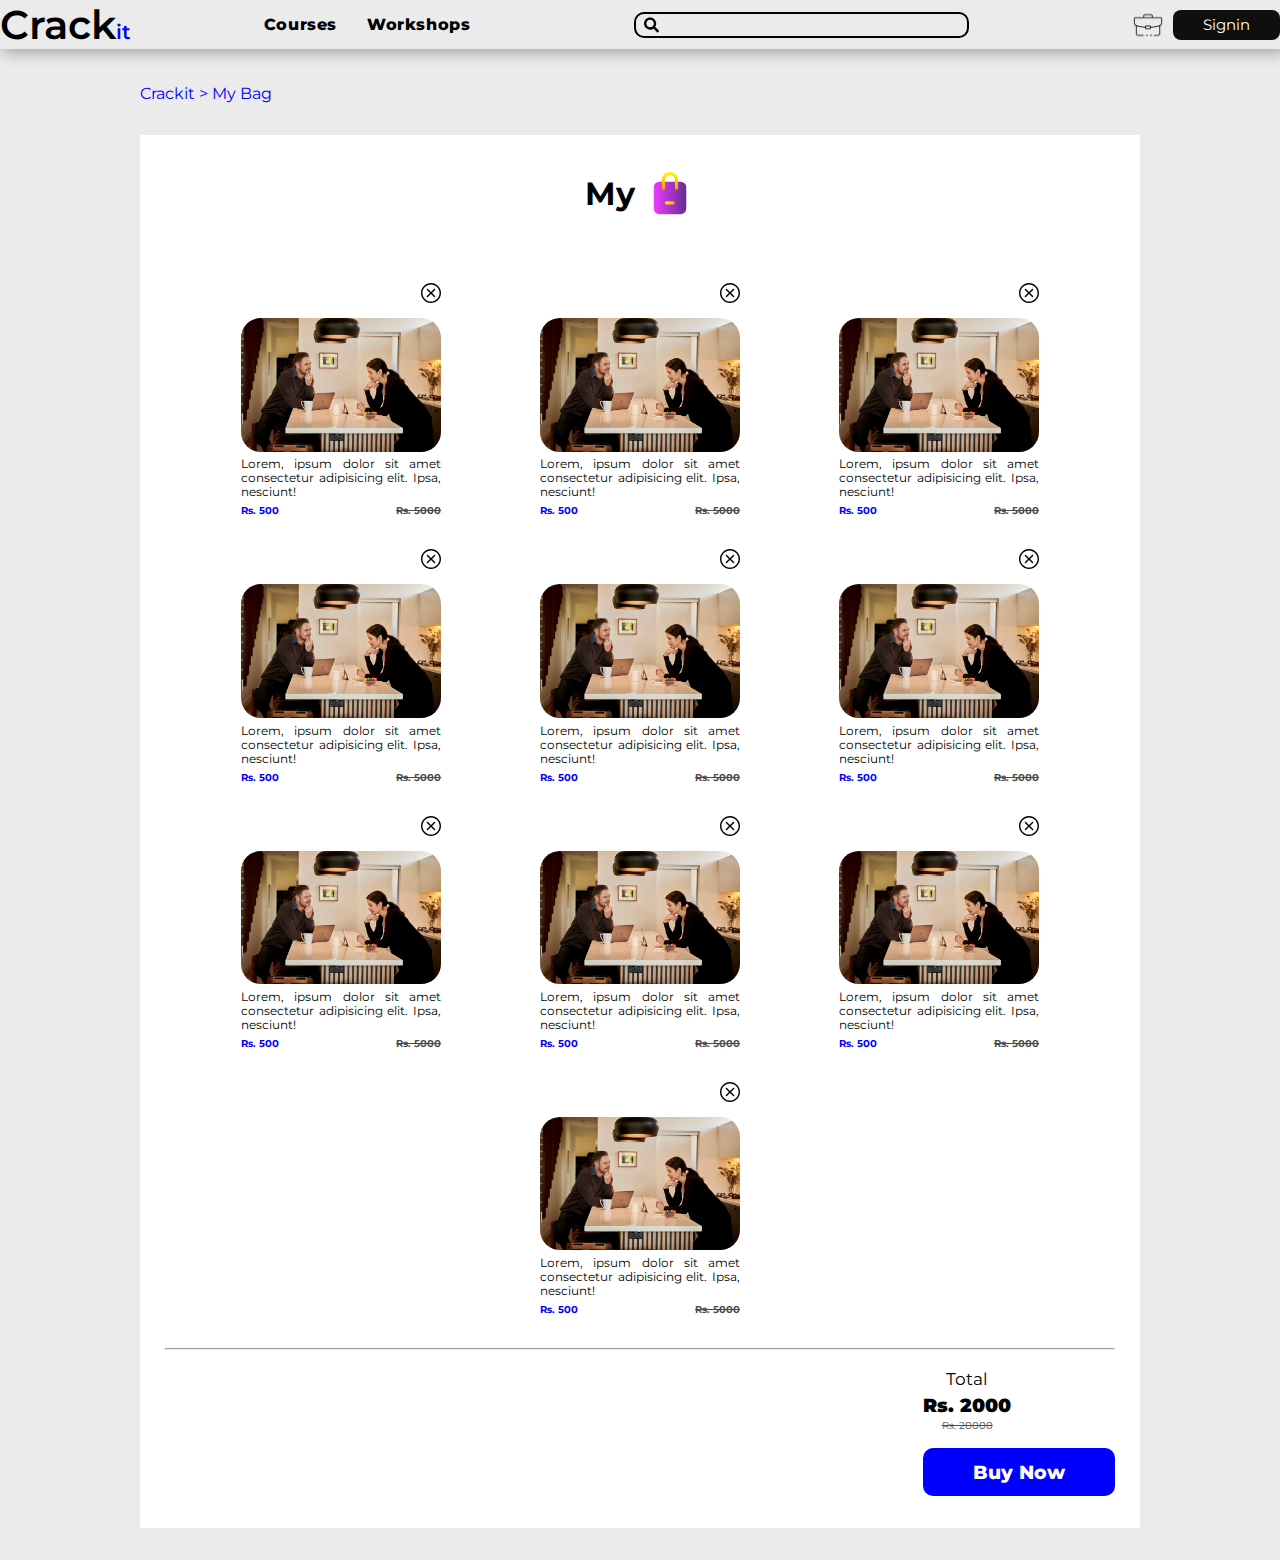
==== commit f8635af2: "8 May" ====
--- a/Crackit-Main/checkout.html
+++ b/Crackit-Main/checkout.html
@@ -15,63 +15,61 @@
   <body>
     <!-- HEADER -->
     <header>
-    
-        <div class="header">
-          <!-- Hamburger Menu -->
-          <div class="menuHamb">
-            <div class="hamburger">
-              <span></span>
-              <span></span>
-              <span></span>
-            </div>
-            <div class="dropMenu"></div>
-            <div class="hamburgerContent">
-              <ul class="dropContent">
-                <li>About</li>
-                <li class="serviceitem">Service</li>
-                <li>Contact</li>
-                <li>Content</li>
-                <li class="bookitem">Books</li>
-              </ul>
-              <!-- Service Drop Down -->
-              <ul class="service-drop">
-                <li class="service_back">Back</li>
-                <li>Service</li>
-                <li>Service</li>
-                <li>service</li>
-                <li>service</li>
-              </ul>
-
-              <!-- Book List -->
-              <ul class="book-list">
-                <li class="book_back">Back</li>
-                <li>Book</li>
-                <li>book</li>
-                <li>book</li>
-              </ul>
-            </div>
-          </div>
-          <!-- End hamburger -->
-          <a href="" class="logo">Crack<small>it</small></a>
-          <nav>
-            <ul>
-              <li><a href="">Courses</a></li>
-              <li><a href="">Workshops</a></li>
+      <div class="header">
+        <!-- Hamburger Menu -->
+        <div class="menuHamb">
+          <div class="hamburger">
+            <span></span>
+            <span></span>
+            <span></span>
+          </div>
+          <div class="dropMenu"></div>
+          <div class="hamburgerContent">
+            <ul class="dropContent">
+              <li>About</li>
+              <li class="serviceitem">Service</li>
+              <li>Contact</li>
+              <li>Content</li>
+              <li class="bookitem">Books</li>
             </ul>
-          </nav>
-
-          <div class="input">
-            <img src="static/images/search-solid.svg" alt="" />
-            <input type="text" />
-          </div>
-
-          <div class="headerend">
-            <img src="static/images/bag.png" alt="" />
-
-            <button>Signin</button>
-          </div>
-        </div>
-   
+            <!-- Service Drop Down -->
+            <ul class="service-drop">
+              <li class="service_back">Back</li>
+              <li>Service</li>
+              <li>Service</li>
+              <li>service</li>
+              <li>service</li>
+            </ul>
+
+            <!-- Book List -->
+            <ul class="book-list">
+              <li class="book_back">Back</li>
+              <li>Book</li>
+              <li>book</li>
+              <li>book</li>
+            </ul>
+          </div>
+        </div>
+        <!-- End hamburger -->
+        <a href="" class="logo">Crack<small>it</small></a>
+        <nav>
+          <ul>
+            <li><a href="">Courses</a></li>
+            <li><a href="">Workshops</a></li>
+          </ul>
+        </nav>
+
+        <div class="input">
+          <img src="static/images/search-solid.svg" alt="" />
+          <input type="text" />
+        </div>
+
+        <div class="headerend">
+          <img src="static/images/bag.png" alt="" />
+
+          <button>Signin</button>
+        </div>
+      </div>
     </header>
     <!-- Header End -->
 
@@ -83,8 +81,9 @@
       </div>
       <div class="myBag">
         <div class="heading">
-          <span><h1>My&nbsp;</h1>
-            <img src="/static/images/bag1.svg" alt="Bag"
+          <span
+            ><h1>My&nbsp;</h1>
+            <img src="static/images/bag1.svg" alt="Bag"
           /></span>
         </div>
         <div class="bagItems">
@@ -92,49 +91,159 @@
             <!-- Cards -->
             <div class="cardSectionOne">
               <div class="singleCard">
-                <img src="/static/images/close.svg" alt="cross" class="cross" />
-                <img src="/static/images/card.jpeg" alt="contentimg" class="img" />
-                <p class="desc">
-                  Lorem, ipsum dolor sit amet consectetur adipisicing elit. Ipsa,
-                  nesciunt!
-                </p>
-                <span class="prices">
-                  <p class="discountPrice">Rs.&nbsp;500</p>
-                  <strike><p class="mainPrice">Rs.&nbsp;5000</p></strike>
-                </span>
-              </div>
-              <div class="singleCard">
-                  <img src="/static/images/close.svg" alt="cross" class="cross" />
-                  <img src="/static/images/card.jpeg" alt="contentimg" class="img" />
-                  <p class="desc">
-                    Lorem, ipsum dolor sit amet consectetur adipisicing elit. Ipsa,
-                    nesciunt!
-                  </p>
-                  <span class="prices">
-                    <p class="discountPrice">Rs.&nbsp;500</p>
-                    <strike><p class="mainPrice">Rs.&nbsp;5000</p></strike>
-                  </span>
-              </div>
-            </div>
-            <div class="cardSectionTwo">
-              <div class="singleCard">
-                <img src="/static/images/close.svg" alt="cross" class="cross" />
-                <img src="/static/images/card.jpeg" alt="contentimg" class="img" />
-                <p class="desc">
-                  Lorem, ipsum dolor sit amet consectetur adipisicing elit. Ipsa,
-                  nesciunt!
-                </p>
-                <span class="prices">
-                  <p class="discountPrice">Rs.&nbsp;500</p>
-                  <strike><p class="mainPrice">Rs.&nbsp;5000</p></strike>
-                </span>
-              </div>
-              <div class="singleCard">
-                <img src="/static/images/close.svg" alt="cross" class="cross" />
-                <img src="/static/images/card.jpeg" alt="contentimg" class="img" />
-                <p class="desc">
-                  Lorem, ipsum dolor sit amet consectetur adipisicing elit. Ipsa,
-                  nesciunt!
+                <img src="static/images/close.svg" alt="cross" class="cross" />
+                <img
+                  src="static/images/card.jpeg"
+                  alt="contentimg"
+                  class="img"
+                />
+                <p class="desc">
+                  Lorem, ipsum dolor sit amet consectetur adipisicing elit.
+                  Ipsa, nesciunt!
+                </p>
+                <span class="prices">
+                  <p class="discountPrice">Rs.&nbsp;500</p>
+                  <strike><p class="mainPrice">Rs.&nbsp;5000</p></strike>
+                </span>
+              </div>
+              <div class="singleCard">
+                <img src="static/images/close.svg" alt="cross" class="cross" />
+                <img
+                  src="static/images/card.jpeg"
+                  alt="contentimg"
+                  class="img"
+                />
+                <p class="desc">
+                  Lorem, ipsum dolor sit amet consectetur adipisicing elit.
+                  Ipsa, nesciunt!
+                </p>
+                <span class="prices">
+                  <p class="discountPrice">Rs.&nbsp;500</p>
+                  <strike><p class="mainPrice">Rs.&nbsp;5000</p></strike>
+                </span>
+              </div>
+              <div class="singleCard">
+                <img src="static/images/close.svg" alt="cross" class="cross" />
+                <img
+                  src="static/images/card.jpeg"
+                  alt="contentimg"
+                  class="img"
+                />
+                <p class="desc">
+                  Lorem, ipsum dolor sit amet consectetur adipisicing elit.
+                  Ipsa, nesciunt!
+                </p>
+                <span class="prices">
+                  <p class="discountPrice">Rs.&nbsp;500</p>
+                  <strike><p class="mainPrice">Rs.&nbsp;5000</p></strike>
+                </span>
+              </div>
+              <div class="singleCard">
+                <img src="static/images/close.svg" alt="cross" class="cross" />
+                <img
+                  src="static/images/card.jpeg"
+                  alt="contentimg"
+                  class="img"
+                />
+                <p class="desc">
+                  Lorem, ipsum dolor sit amet consectetur adipisicing elit.
+                  Ipsa, nesciunt!
+                </p>
+                <span class="prices">
+                  <p class="discountPrice">Rs.&nbsp;500</p>
+                  <strike><p class="mainPrice">Rs.&nbsp;5000</p></strike>
+                </span>
+              </div>
+              <div class="singleCard">
+                <img src="static/images/close.svg" alt="cross" class="cross" />
+                <img
+                  src="static/images/card.jpeg"
+                  alt="contentimg"
+                  class="img"
+                />
+                <p class="desc">
+                  Lorem, ipsum dolor sit amet consectetur adipisicing elit.
+                  Ipsa, nesciunt!
+                </p>
+                <span class="prices">
+                  <p class="discountPrice">Rs.&nbsp;500</p>
+                  <strike><p class="mainPrice">Rs.&nbsp;5000</p></strike>
+                </span>
+              </div>
+              <div class="singleCard">
+                <img src="static/images/close.svg" alt="cross" class="cross" />
+                <img
+                  src="static/images/card.jpeg"
+                  alt="contentimg"
+                  class="img"
+                />
+                <p class="desc">
+                  Lorem, ipsum dolor sit amet consectetur adipisicing elit.
+                  Ipsa, nesciunt!
+                </p>
+                <span class="prices">
+                  <p class="discountPrice">Rs.&nbsp;500</p>
+                  <strike><p class="mainPrice">Rs.&nbsp;5000</p></strike>
+                </span>
+              </div>
+              <div class="singleCard">
+                <img src="static/images/close.svg" alt="cross" class="cross" />
+                <img
+                  src="static/images/card.jpeg"
+                  alt="contentimg"
+                  class="img"
+                />
+                <p class="desc">
+                  Lorem, ipsum dolor sit amet consectetur adipisicing elit.
+                  Ipsa, nesciunt!
+                </p>
+                <span class="prices">
+                  <p class="discountPrice">Rs.&nbsp;500</p>
+                  <strike><p class="mainPrice">Rs.&nbsp;5000</p></strike>
+                </span>
+              </div>
+              <div class="singleCard">
+                <img src="static/images/close.svg" alt="cross" class="cross" />
+                <img
+                  src="static/images/card.jpeg"
+                  alt="contentimg"
+                  class="img"
+                />
+                <p class="desc">
+                  Lorem, ipsum dolor sit amet consectetur adipisicing elit.
+                  Ipsa, nesciunt!
+                </p>
+                <span class="prices">
+                  <p class="discountPrice">Rs.&nbsp;500</p>
+                  <strike><p class="mainPrice">Rs.&nbsp;5000</p></strike>
+                </span>
+              </div>
+              <div class="singleCard">
+                <img src="static/images/close.svg" alt="cross" class="cross" />
+                <img
+                  src="static/images/card.jpeg"
+                  alt="contentimg"
+                  class="img"
+                />
+                <p class="desc">
+                  Lorem, ipsum dolor sit amet consectetur adipisicing elit.
+                  Ipsa, nesciunt!
+                </p>
+                <span class="prices">
+                  <p class="discountPrice">Rs.&nbsp;500</p>
+                  <strike><p class="mainPrice">Rs.&nbsp;5000</p></strike>
+                </span>
+              </div>
+              <div class="singleCard">
+                <img src="static/images/close.svg" alt="cross" class="cross" />
+                <img
+                  src="static/images/card.jpeg"
+                  alt="contentimg"
+                  class="img"
+                />
+                <p class="desc">
+                  Lorem, ipsum dolor sit amet consectetur adipisicing elit.
+                  Ipsa, nesciunt!
                 </p>
                 <span class="prices">
                   <p class="discountPrice">Rs.&nbsp;500</p>
@@ -145,16 +254,16 @@
             <!-- Cards End -->
           </div>
         </div>
-        <hr>
+        <hr />
         <div class="bagTotal">
           <div class="total">
-           <div class="totalprice">
-            <p class="totalHeading">Total</p>
-            <div class="totalanddisc">
-              <p class="discountTotalPrice">Rs.&nbsp;2000</p>
-              <strike><p class="mainTotalPrice">Rs.&nbsp;20000</p></strike>
+            <div class="totalprice">
+              <p class="totalHeading">Total</p>
+              <div class="totalanddisc">
+                <p class="discountTotalPrice">Rs.&nbsp;2000</p>
+                <strike><p class="mainTotalPrice">Rs.&nbsp;20000</p></strike>
+              </div>
             </div>
-           </div>
             <button class="buynow">Buy Now</button>
           </div>
         </div>
--- a/Crackit-Main/static/css/style.css
+++ b/Crackit-Main/static/css/style.css
@@ -3790,10 +3790,9 @@
   display: flex;
   -webkit-column-gap: 3rem;
           column-gap: 3rem;
-  width: 100%;
-  -webkit-box-pack: center;
-      -ms-flex-pack: center;
-          justify-content: center;
+  max-width: 900px;
+  margin-left: auto;
+  margin-right: auto;
 }
 
 section .myBag .bagItems .cards .cardSectionOne {
@@ -3802,6 +3801,12 @@
   display: flex;
   -webkit-column-gap: 3rem;
           column-gap: 3rem;
+  row-gap: 2rem;
+  -ms-flex-wrap: wrap;
+      flex-wrap: wrap;
+  -webkit-box-pack: space-evenly;
+      -ms-flex-pack: space-evenly;
+          justify-content: space-evenly;
 }
 
 section .myBag .bagItems .cards .cardSectionOne .singleCard {
@@ -3867,75 +3872,13 @@
   opacity: 0.7;
 }
 
-section .myBag .bagItems .cards .cardSectionTwo {
-  display: -webkit-box;
-  display: -ms-flexbox;
-  display: flex;
-  -webkit-column-gap: 3rem;
-          column-gap: 3rem;
-}
-
-section .myBag .bagItems .cards .cardSectionTwo .singleCard {
-  position: relative;
-  display: -webkit-box;
-  display: -ms-flexbox;
-  display: flex;
-  -webkit-box-orient: vertical;
-  -webkit-box-direction: normal;
-      -ms-flex-direction: column;
-          flex-direction: column;
-  max-width: 400px;
-  width: 200px;
-  -webkit-box-align: center;
-      -ms-flex-align: center;
-          align-items: center;
-}
-
-section .myBag .bagItems .cards .cardSectionTwo .singleCard p {
-  -webkit-margin-before: 0.5em;
-          margin-block-start: 0.5em;
-}
-
-section .myBag .bagItems .cards .cardSectionTwo .singleCard img.cross {
-  width: 20px;
-  height: auto;
-  position: absolute;
-  right: 0;
-  top: 0;
-}
-
-section .myBag .bagItems .cards .cardSectionTwo .singleCard img.img {
-  width: 100%;
-  height: auto;
-  margin-top: 35px;
-  border-radius: 20px;
-}
-
-section .myBag .bagItems .cards .cardSectionTwo .singleCard p.desc {
-  text-align: justify;
-  font-size: 0.9vw;
-}
-
-section .myBag .bagItems .cards .cardSectionTwo .singleCard span.prices {
-  display: -webkit-box;
-  display: -ms-flexbox;
-  display: flex;
-  width: 100%;
-  -webkit-box-pack: justify;
-      -ms-flex-pack: justify;
-          justify-content: space-between;
-}
-
-section .myBag .bagItems .cards .cardSectionTwo .singleCard span.prices p.discountPrice {
-  font-size: 0.8vw;
-  font-weight: 700;
-  color: blue;
-}
-
-section .myBag .bagItems .cards .cardSectionTwo .singleCard span.prices p.mainPrice {
-  font-size: 0.8vw;
-  font-weight: 700;
-  opacity: 0.7;
+section .myBag .bagItems .cards .singleCard:nth-child(3n-2) {
+  display: -webkit-box;
+  display: -ms-flexbox;
+  display: flex;
+  -webkit-box-pack: start;
+      -ms-flex-pack: start;
+          justify-content: start;
 }
 
 section .myBag hr {
@@ -4043,7 +3986,8 @@
     -webkit-text-stroke-width: 1.5px;
     -webkit-text-stroke-color: black;
   }
-  section .myBag .heading span:before, section .myBag .heading span::after {
+  section .myBag .heading span:before,
+  section .myBag .heading span::after {
     background-color: #000;
     content: "";
     display: inline-block;
@@ -4141,72 +4085,6 @@
     color: blue;
   }
   section .myBag .bagItems .cards .cardSectionOne .singleCard span.prices p.mainPrice {
-    font-size: 4vw;
-    font-weight: 700;
-    opacity: 0.7;
-  }
-  section .myBag .bagItems .cards .cardSectionTwo {
-    display: -webkit-box;
-    display: -ms-flexbox;
-    display: flex;
-    -webkit-box-orient: vertical;
-    -webkit-box-direction: normal;
-        -ms-flex-direction: column;
-            flex-direction: column;
-    row-gap: 2rem;
-  }
-  section .myBag .bagItems .cards .cardSectionTwo .singleCard {
-    position: relative;
-    display: -webkit-box;
-    display: -ms-flexbox;
-    display: flex;
-    -webkit-box-orient: vertical;
-    -webkit-box-direction: normal;
-        -ms-flex-direction: column;
-            flex-direction: column;
-    width: 80%;
-    -webkit-box-align: center;
-        -ms-flex-align: center;
-            align-items: center;
-    margin-left: auto;
-    margin-right: auto;
-  }
-  section .myBag .bagItems .cards .cardSectionTwo .singleCard p {
-    -webkit-margin-before: 0.5em;
-            margin-block-start: 0.5em;
-  }
-  section .myBag .bagItems .cards .cardSectionTwo .singleCard img.cross {
-    width: 20px;
-    height: auto;
-    position: absolute;
-    right: 0;
-    top: 0;
-  }
-  section .myBag .bagItems .cards .cardSectionTwo .singleCard img.img {
-    width: 100%;
-    height: auto;
-    margin-top: 35px;
-    border-radius: 20px;
-  }
-  section .myBag .bagItems .cards .cardSectionTwo .singleCard p.desc {
-    text-align: justify;
-    font-size: 4vw;
-  }
-  section .myBag .bagItems .cards .cardSectionTwo .singleCard span.prices {
-    display: -webkit-box;
-    display: -ms-flexbox;
-    display: flex;
-    width: 100%;
-    -webkit-box-pack: justify;
-        -ms-flex-pack: justify;
-            justify-content: space-between;
-  }
-  section .myBag .bagItems .cards .cardSectionTwo .singleCard span.prices p.discountPrice {
-    font-size: 4vw;
-    font-weight: 700;
-    color: blue;
-  }
-  section .myBag .bagItems .cards .cardSectionTwo .singleCard span.prices p.mainPrice {
     font-size: 4vw;
     font-weight: 700;
     opacity: 0.7;
@@ -4304,7 +4182,7 @@
     color: white;
     font-size: 4.5vw;
     font-weight: 700;
-    background: #006FFF;
+    background: #006fff;
     border-radius: 0px;
   }
 }
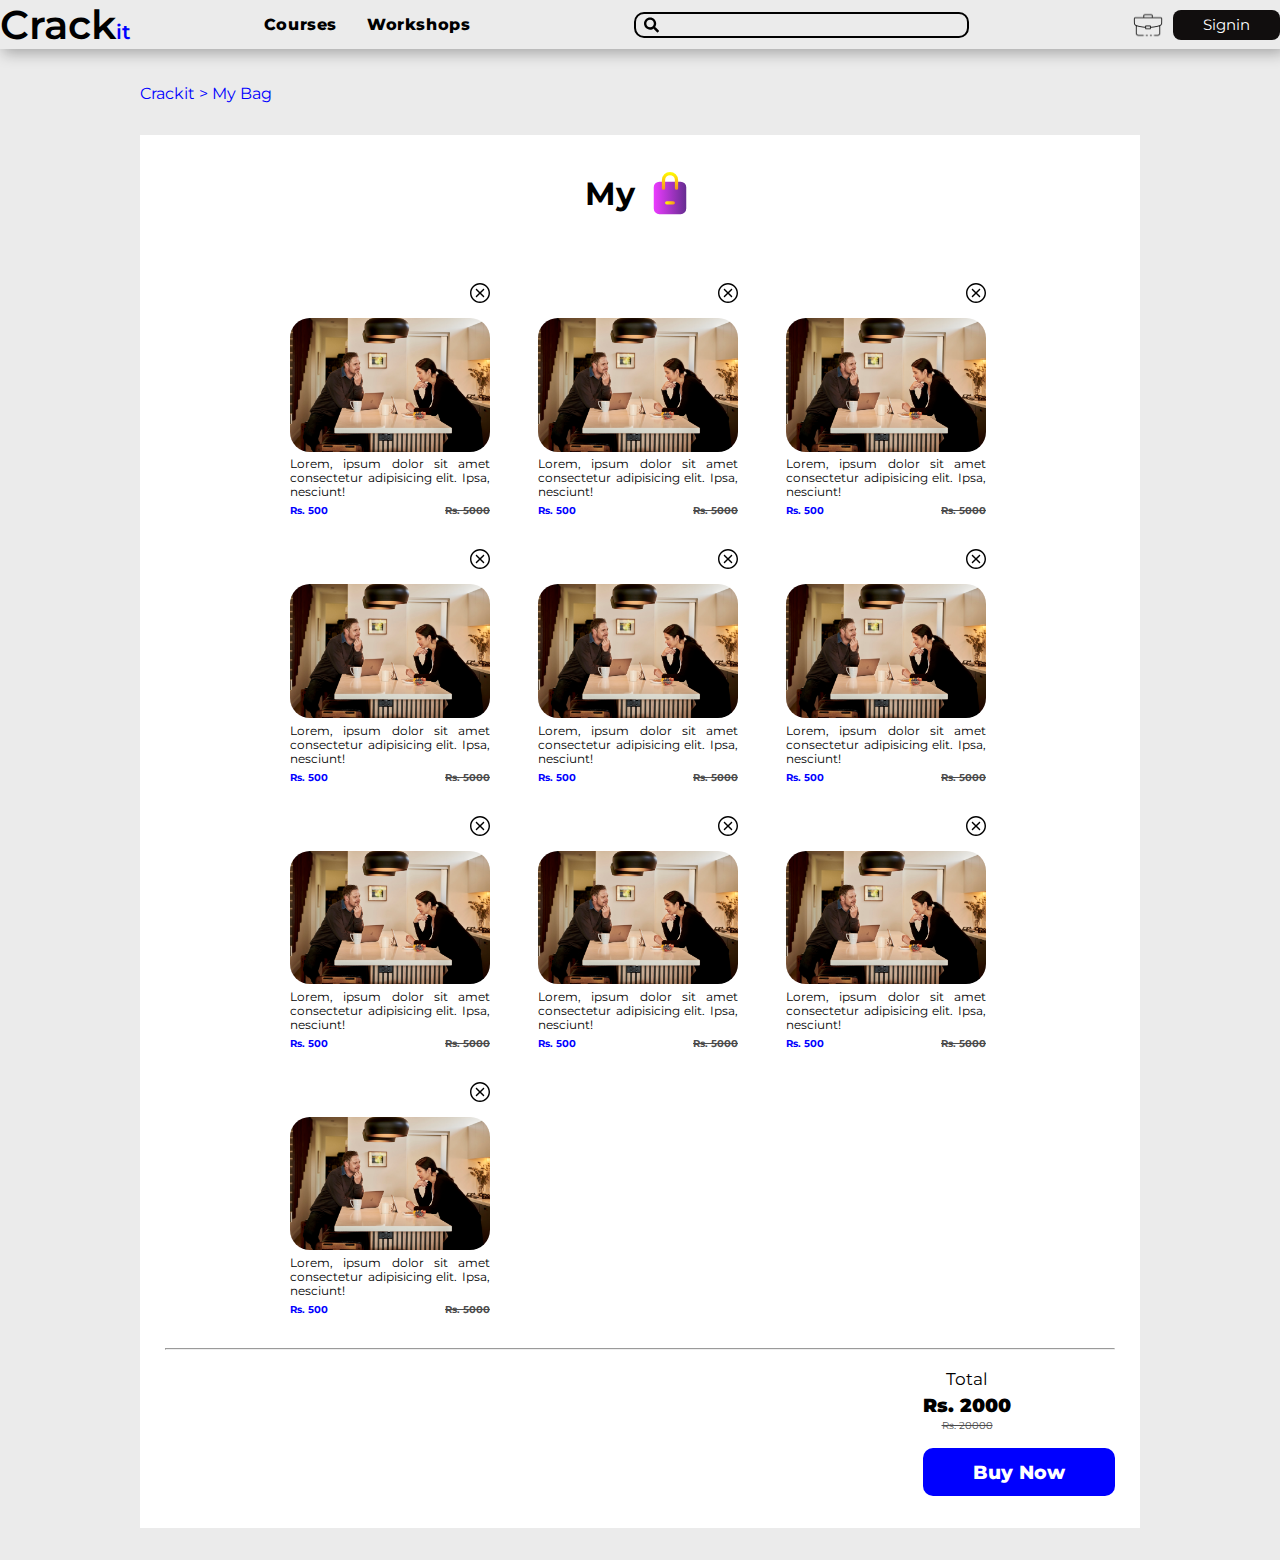
==== commit d82aae8d: "cards complete" ====
--- a/Crackit-Main/checkout.html
+++ b/Crackit-Main/checkout.html
@@ -90,165 +90,167 @@
           <div class="cards">
             <!-- Cards -->
             <div class="cardSectionOne">
-              <div class="singleCard">
-                <img src="static/images/close.svg" alt="cross" class="cross" />
-                <img
-                  src="static/images/card.jpeg"
-                  alt="contentimg"
-                  class="img"
-                />
-                <p class="desc">
-                  Lorem, ipsum dolor sit amet consectetur adipisicing elit.
-                  Ipsa, nesciunt!
-                </p>
-                <span class="prices">
-                  <p class="discountPrice">Rs.&nbsp;500</p>
-                  <strike><p class="mainPrice">Rs.&nbsp;5000</p></strike>
-                </span>
-              </div>
-              <div class="singleCard">
-                <img src="static/images/close.svg" alt="cross" class="cross" />
-                <img
-                  src="static/images/card.jpeg"
-                  alt="contentimg"
-                  class="img"
-                />
-                <p class="desc">
-                  Lorem, ipsum dolor sit amet consectetur adipisicing elit.
-                  Ipsa, nesciunt!
-                </p>
-                <span class="prices">
-                  <p class="discountPrice">Rs.&nbsp;500</p>
-                  <strike><p class="mainPrice">Rs.&nbsp;5000</p></strike>
-                </span>
-              </div>
-              <div class="singleCard">
-                <img src="static/images/close.svg" alt="cross" class="cross" />
-                <img
-                  src="static/images/card.jpeg"
-                  alt="contentimg"
-                  class="img"
-                />
-                <p class="desc">
-                  Lorem, ipsum dolor sit amet consectetur adipisicing elit.
-                  Ipsa, nesciunt!
-                </p>
-                <span class="prices">
-                  <p class="discountPrice">Rs.&nbsp;500</p>
-                  <strike><p class="mainPrice">Rs.&nbsp;5000</p></strike>
-                </span>
-              </div>
-              <div class="singleCard">
-                <img src="static/images/close.svg" alt="cross" class="cross" />
-                <img
-                  src="static/images/card.jpeg"
-                  alt="contentimg"
-                  class="img"
-                />
-                <p class="desc">
-                  Lorem, ipsum dolor sit amet consectetur adipisicing elit.
-                  Ipsa, nesciunt!
-                </p>
-                <span class="prices">
-                  <p class="discountPrice">Rs.&nbsp;500</p>
-                  <strike><p class="mainPrice">Rs.&nbsp;5000</p></strike>
-                </span>
-              </div>
-              <div class="singleCard">
-                <img src="static/images/close.svg" alt="cross" class="cross" />
-                <img
-                  src="static/images/card.jpeg"
-                  alt="contentimg"
-                  class="img"
-                />
-                <p class="desc">
-                  Lorem, ipsum dolor sit amet consectetur adipisicing elit.
-                  Ipsa, nesciunt!
-                </p>
-                <span class="prices">
-                  <p class="discountPrice">Rs.&nbsp;500</p>
-                  <strike><p class="mainPrice">Rs.&nbsp;5000</p></strike>
-                </span>
-              </div>
-              <div class="singleCard">
-                <img src="static/images/close.svg" alt="cross" class="cross" />
-                <img
-                  src="static/images/card.jpeg"
-                  alt="contentimg"
-                  class="img"
-                />
-                <p class="desc">
-                  Lorem, ipsum dolor sit amet consectetur adipisicing elit.
-                  Ipsa, nesciunt!
-                </p>
-                <span class="prices">
-                  <p class="discountPrice">Rs.&nbsp;500</p>
-                  <strike><p class="mainPrice">Rs.&nbsp;5000</p></strike>
-                </span>
-              </div>
-              <div class="singleCard">
-                <img src="static/images/close.svg" alt="cross" class="cross" />
-                <img
-                  src="static/images/card.jpeg"
-                  alt="contentimg"
-                  class="img"
-                />
-                <p class="desc">
-                  Lorem, ipsum dolor sit amet consectetur adipisicing elit.
-                  Ipsa, nesciunt!
-                </p>
-                <span class="prices">
-                  <p class="discountPrice">Rs.&nbsp;500</p>
-                  <strike><p class="mainPrice">Rs.&nbsp;5000</p></strike>
-                </span>
-              </div>
-              <div class="singleCard">
-                <img src="static/images/close.svg" alt="cross" class="cross" />
-                <img
-                  src="static/images/card.jpeg"
-                  alt="contentimg"
-                  class="img"
-                />
-                <p class="desc">
-                  Lorem, ipsum dolor sit amet consectetur adipisicing elit.
-                  Ipsa, nesciunt!
-                </p>
-                <span class="prices">
-                  <p class="discountPrice">Rs.&nbsp;500</p>
-                  <strike><p class="mainPrice">Rs.&nbsp;5000</p></strike>
-                </span>
-              </div>
-              <div class="singleCard">
-                <img src="static/images/close.svg" alt="cross" class="cross" />
-                <img
-                  src="static/images/card.jpeg"
-                  alt="contentimg"
-                  class="img"
-                />
-                <p class="desc">
-                  Lorem, ipsum dolor sit amet consectetur adipisicing elit.
-                  Ipsa, nesciunt!
-                </p>
-                <span class="prices">
-                  <p class="discountPrice">Rs.&nbsp;500</p>
-                  <strike><p class="mainPrice">Rs.&nbsp;5000</p></strike>
-                </span>
-              </div>
-              <div class="singleCard">
-                <img src="static/images/close.svg" alt="cross" class="cross" />
-                <img
-                  src="static/images/card.jpeg"
-                  alt="contentimg"
-                  class="img"
-                />
-                <p class="desc">
-                  Lorem, ipsum dolor sit amet consectetur adipisicing elit.
-                  Ipsa, nesciunt!
-                </p>
-                <span class="prices">
-                  <p class="discountPrice">Rs.&nbsp;500</p>
-                  <strike><p class="mainPrice">Rs.&nbsp;5000</p></strike>
-                </span>
+              <div class="middle">
+                <div class="singleCard">
+                  <img src="static/images/close.svg" alt="cross" class="cross" />
+                  <img
+                    src="static/images/card.jpeg"
+                    alt="contentimg"
+                    class="img"
+                  />
+                  <p class="desc">
+                    Lorem, ipsum dolor sit amet consectetur adipisicing elit.
+                    Ipsa, nesciunt!
+                  </p>
+                  <span class="prices">
+                    <p class="discountPrice">Rs.&nbsp;500</p>
+                    <strike><p class="mainPrice">Rs.&nbsp;5000</p></strike>
+                  </span>
+                </div>
+                <div class="singleCard">
+                  <img src="static/images/close.svg" alt="cross" class="cross" />
+                  <img
+                    src="static/images/card.jpeg"
+                    alt="contentimg"
+                    class="img"
+                  />
+                  <p class="desc">
+                    Lorem, ipsum dolor sit amet consectetur adipisicing elit.
+                    Ipsa, nesciunt!
+                  </p>
+                  <span class="prices">
+                    <p class="discountPrice">Rs.&nbsp;500</p>
+                    <strike><p class="mainPrice">Rs.&nbsp;5000</p></strike>
+                  </span>
+                </div>
+                <div class="singleCard">
+                  <img src="static/images/close.svg" alt="cross" class="cross" />
+                  <img
+                    src="static/images/card.jpeg"
+                    alt="contentimg"
+                    class="img"
+                  />
+                  <p class="desc">
+                    Lorem, ipsum dolor sit amet consectetur adipisicing elit.
+                    Ipsa, nesciunt!
+                  </p>
+                  <span class="prices">
+                    <p class="discountPrice">Rs.&nbsp;500</p>
+                    <strike><p class="mainPrice">Rs.&nbsp;5000</p></strike>
+                  </span>
+                </div>
+                <div class="singleCard">
+                  <img src="static/images/close.svg" alt="cross" class="cross" />
+                  <img
+                    src="static/images/card.jpeg"
+                    alt="contentimg"
+                    class="img"
+                  />
+                  <p class="desc">
+                    Lorem, ipsum dolor sit amet consectetur adipisicing elit.
+                    Ipsa, nesciunt!
+                  </p>
+                  <span class="prices">
+                    <p class="discountPrice">Rs.&nbsp;500</p>
+                    <strike><p class="mainPrice">Rs.&nbsp;5000</p></strike>
+                  </span>
+                </div>
+                <div class="singleCard">
+                  <img src="static/images/close.svg" alt="cross" class="cross" />
+                  <img
+                    src="static/images/card.jpeg"
+                    alt="contentimg"
+                    class="img"
+                  />
+                  <p class="desc">
+                    Lorem, ipsum dolor sit amet consectetur adipisicing elit.
+                    Ipsa, nesciunt!
+                  </p>
+                  <span class="prices">
+                    <p class="discountPrice">Rs.&nbsp;500</p>
+                    <strike><p class="mainPrice">Rs.&nbsp;5000</p></strike>
+                  </span>
+                </div>
+                <div class="singleCard">
+                  <img src="static/images/close.svg" alt="cross" class="cross" />
+                  <img
+                    src="static/images/card.jpeg"
+                    alt="contentimg"
+                    class="img"
+                  />
+                  <p class="desc">
+                    Lorem, ipsum dolor sit amet consectetur adipisicing elit.
+                    Ipsa, nesciunt!
+                  </p>
+                  <span class="prices">
+                    <p class="discountPrice">Rs.&nbsp;500</p>
+                    <strike><p class="mainPrice">Rs.&nbsp;5000</p></strike>
+                  </span>
+                </div>
+                <div class="singleCard">
+                  <img src="static/images/close.svg" alt="cross" class="cross" />
+                  <img
+                    src="static/images/card.jpeg"
+                    alt="contentimg"
+                    class="img"
+                  />
+                  <p class="desc">
+                    Lorem, ipsum dolor sit amet consectetur adipisicing elit.
+                    Ipsa, nesciunt!
+                  </p>
+                  <span class="prices">
+                    <p class="discountPrice">Rs.&nbsp;500</p>
+                    <strike><p class="mainPrice">Rs.&nbsp;5000</p></strike>
+                  </span>
+                </div>
+                <div class="singleCard">
+                  <img src="static/images/close.svg" alt="cross" class="cross" />
+                  <img
+                    src="static/images/card.jpeg"
+                    alt="contentimg"
+                    class="img"
+                  />
+                  <p class="desc">
+                    Lorem, ipsum dolor sit amet consectetur adipisicing elit.
+                    Ipsa, nesciunt!
+                  </p>
+                  <span class="prices">
+                    <p class="discountPrice">Rs.&nbsp;500</p>
+                    <strike><p class="mainPrice">Rs.&nbsp;5000</p></strike>
+                  </span>
+                </div>
+                <div class="singleCard">
+                  <img src="static/images/close.svg" alt="cross" class="cross" />
+                  <img
+                    src="static/images/card.jpeg"
+                    alt="contentimg"
+                    class="img"
+                  />
+                  <p class="desc">
+                    Lorem, ipsum dolor sit amet consectetur adipisicing elit.
+                    Ipsa, nesciunt!
+                  </p>
+                  <span class="prices">
+                    <p class="discountPrice">Rs.&nbsp;500</p>
+                    <strike><p class="mainPrice">Rs.&nbsp;5000</p></strike>
+                  </span>
+                </div>
+                <div class="singleCard">
+                  <img src="static/images/close.svg" alt="cross" class="cross" />
+                  <img
+                    src="static/images/card.jpeg"
+                    alt="contentimg"
+                    class="img"
+                  />
+                  <p class="desc">
+                    Lorem, ipsum dolor sit amet consectetur adipisicing elit.
+                    Ipsa, nesciunt!
+                  </p>
+                  <span class="prices">
+                    <p class="discountPrice">Rs.&nbsp;500</p>
+                    <strike><p class="mainPrice">Rs.&nbsp;5000</p></strike>
+                  </span>
+                </div>
               </div>
             </div>
             <!-- Cards End -->
--- a/Crackit-Main/static/css/style.css
+++ b/Crackit-Main/static/css/style.css
@@ -3790,26 +3790,29 @@
   display: flex;
   -webkit-column-gap: 3rem;
           column-gap: 3rem;
-  max-width: 900px;
+  max-width: 800px;
   margin-left: auto;
   margin-right: auto;
 }
 
 section .myBag .bagItems .cards .cardSectionOne {
-  display: -webkit-box;
-  display: -ms-flexbox;
-  display: flex;
+  max-width: 700px;
+  margin-left: auto;
+  margin-right: auto;
+}
+
+section .myBag .bagItems .cards .cardSectionOne .middle {
+  display: -webkit-box;
+  display: -ms-flexbox;
+  display: flex;
+  -ms-flex-wrap: wrap;
+      flex-wrap: wrap;
   -webkit-column-gap: 3rem;
           column-gap: 3rem;
   row-gap: 2rem;
-  -ms-flex-wrap: wrap;
-      flex-wrap: wrap;
-  -webkit-box-pack: space-evenly;
-      -ms-flex-pack: space-evenly;
-          justify-content: space-evenly;
-}
-
-section .myBag .bagItems .cards .cardSectionOne .singleCard {
+}
+
+section .myBag .bagItems .cards .cardSectionOne .middle .singleCard {
   position: relative;
   display: -webkit-box;
   display: -ms-flexbox;
@@ -3825,12 +3828,12 @@
           align-items: center;
 }
 
-section .myBag .bagItems .cards .cardSectionOne .singleCard p {
+section .myBag .bagItems .cards .cardSectionOne .middle .singleCard p {
   -webkit-margin-before: 0.5em;
           margin-block-start: 0.5em;
 }
 
-section .myBag .bagItems .cards .cardSectionOne .singleCard img.cross {
+section .myBag .bagItems .cards .cardSectionOne .middle .singleCard img.cross {
   width: 20px;
   height: auto;
   position: absolute;
@@ -3838,19 +3841,19 @@
   top: 0;
 }
 
-section .myBag .bagItems .cards .cardSectionOne .singleCard img.img {
+section .myBag .bagItems .cards .cardSectionOne .middle .singleCard img.img {
   width: 100%;
   height: auto;
   margin-top: 35px;
   border-radius: 20px;
 }
 
-section .myBag .bagItems .cards .cardSectionOne .singleCard p.desc {
+section .myBag .bagItems .cards .cardSectionOne .middle .singleCard p.desc {
   text-align: justify;
   font-size: 0.9vw;
 }
 
-section .myBag .bagItems .cards .cardSectionOne .singleCard span.prices {
+section .myBag .bagItems .cards .cardSectionOne .middle .singleCard span.prices {
   display: -webkit-box;
   display: -ms-flexbox;
   display: flex;
@@ -3860,25 +3863,16 @@
           justify-content: space-between;
 }
 
-section .myBag .bagItems .cards .cardSectionOne .singleCard span.prices p.discountPrice {
+section .myBag .bagItems .cards .cardSectionOne .middle .singleCard span.prices p.discountPrice {
   font-size: 0.8vw;
   font-weight: 700;
   color: blue;
 }
 
-section .myBag .bagItems .cards .cardSectionOne .singleCard span.prices p.mainPrice {
+section .myBag .bagItems .cards .cardSectionOne .middle .singleCard span.prices p.mainPrice {
   font-size: 0.8vw;
   font-weight: 700;
   opacity: 0.7;
-}
-
-section .myBag .bagItems .cards .singleCard:nth-child(3n-2) {
-  display: -webkit-box;
-  display: -ms-flexbox;
-  display: flex;
-  -webkit-box-pack: start;
-      -ms-flex-pack: start;
-          justify-content: start;
 }
 
 section .myBag hr {
